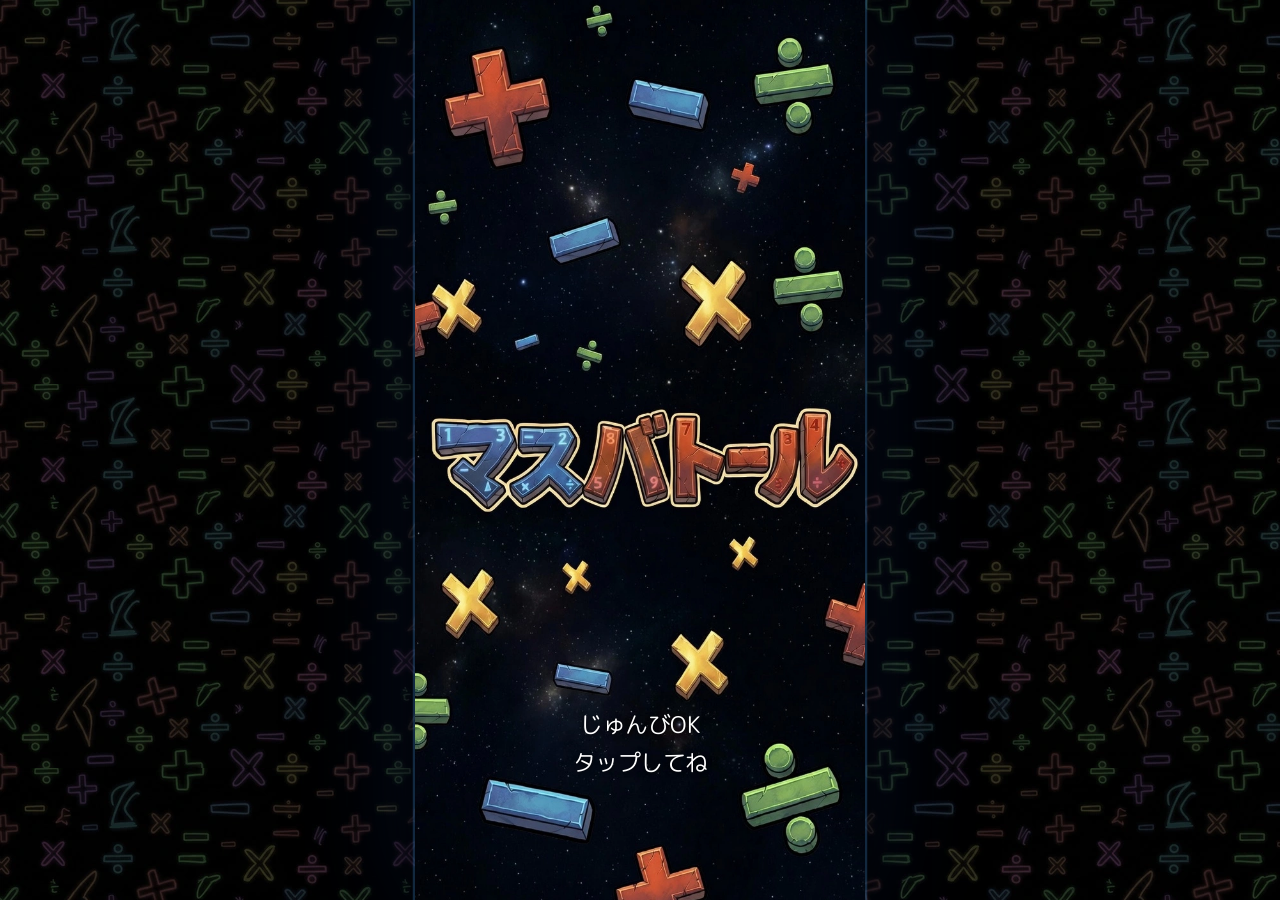
==== MathBattler/index.html @ 32d4cac6 "Portal structure reorganization" ====
<!DOCTYPE html>
<html lang="ja">

<head>
    <meta charset="UTF-8">
    <meta name="viewport"
        content="width=device-width, initial-scale=1.0, maximum-scale=1.0, user-scalable=no, viewport-fit=cover">
    <title>マスバトール</title>
    <link rel="stylesheet" href="css/base.css">
    <link rel="stylesheet" href="css/components/buttons.css">
    <link rel="stylesheet" href="css/components/hp-timer.css">
    <link rel="stylesheet" href="css/components/message.css">
    <link rel="stylesheet" href="css/components/monster-effects.css">
    <link rel="stylesheet" href="css/components/animations.css">
    <link rel="stylesheet" href="css/overlays/_base.css">
    <link rel="stylesheet" href="css/overlays/interval.css">
    <link rel="stylesheet" href="css/overlays/boss-cutin.css">
    <link rel="stylesheet" href="css/overlays/confirm-dialogs.css">
    <link rel="stylesheet" href="css/overlays/info-overlay.css">
    <link rel="stylesheet" href="css/overlays/shop-overlays.css">
    <link rel="stylesheet" href="css/overlays/bag-detail.css">
    <link rel="stylesheet" href="css/overlays/battle-bag.css">
    <link rel="stylesheet" href="css/overlays/equip-drop.css">
    <link rel="stylesheet" href="css/overlays/image-modal.css">
    <link rel="stylesheet" href="css/overlays/drop-animations.css">
    <link rel="stylesheet" href="css/overlays/item-limit.css">
    <link rel="stylesheet" href="css/overlays/navigation-btn.css">
    <link rel="stylesheet" href="css/overlays/request.css">
    <link rel="stylesheet" href="css/overlays/whiteout.css">
    <link rel="stylesheet" href="css/screens/loading.css">
    <link rel="stylesheet" href="css/screens/top.css">
    <link rel="stylesheet" href="css/screens/dungeon.css">
    <link rel="stylesheet" href="css/screens/battle.css">
    <link rel="stylesheet" href="css/screens/result.css">
    <link rel="stylesheet" href="css/screens/shop.css">
    <link rel="stylesheet" href="css/screens/bag.css">
    <link rel="stylesheet" href="css/screens/equip.css">
    <link rel="stylesheet" href="css/screens/setting.css">
    <link rel="stylesheet" href="css/screens/note.css">
    <link rel="preconnect" href="https://fonts.googleapis.com">
    <link rel="preconnect" href="https://fonts.gstatic.com" crossorigin>
    <link href="https://fonts.googleapis.com/css2?family=DotGothic16&family=M+PLUS+Rounded+1c:wght@400;700&display=swap"
        rel="stylesheet">
</head>

<body>
    <div id="app">
        <script>/* #app直後で即実行。常に縦画面モードを付与 */(function () { document.getElementById('app').classList.add('portrait-mode'); })();</script>
        <!-- ローディング画面 -->
        <div id="loading-screen" class="screen active">
            <div class="loading-bg"></div>
            <div class="loading-content">
                <p id="loading-msg" class="loading-msg">じゅんびちゅう</p>
                <div id="loading-progress-wrap" class="loading-progress-wrap">
                    <div id="loading-bar" class="loading-bar"></div>
                </div>
            </div>
        </div>

        <!-- タイトル画面 -->
        <div id="top-screen" class="screen">
            <div class="top-content top-title-only">
                <div class="top-title-area">
                    <img src="assets/image/UI/title.webp" alt="マスバトール" class="title-img">
                </div>
            </div>
            <footer class="setup-footer">
                <p>Copyright (c) 2026 マスバトール</p>
            </footer>
        </div>

        <!-- メインメニュー画面 -->
        <div id="main-screen" class="screen">
            <div class="top-bg-container">
                <img src="assets/image/UI/BG_main.webp" alt="背景" class="top-bg-img">
            </div>
            <div class="top-content">
                <div class="top-menu">
                    <button id="battle-prep-btn" class="primary-btn top-battle-btn">
                        <img src="assets/image/UI/BTN_main_battle.webp" class="btn-bg-img" alt="バトル">
                    </button>
                    <div class="top-menu-row top-sub-row">
                        <button id="top-bag-btn" class="green-btn">
                            <img src="assets/image/UI/BTN_main_backpack.webp" class="btn-bg-img" alt="リュック">
                        </button>
                        <button id="top-shop-btn" class="green-btn">
                            <img src="assets/image/UI/BTN_main_shop.webp" class="btn-bg-img" alt="ショップ">
                        </button>
                    </div>
                    <div class="top-menu-row">
                        <button id="top-note-btn" class="orange-btn">
                            <img src="assets/image/UI/BTN_main_note.webp" class="btn-bg-img" alt="ノート">
                        </button>
                    </div>
                    <div class="top-menu-row">
                        <button id="top-setting-btn" class="green-btn">
                            <img src="assets/image/UI/BTN_main_setting.webp" class="btn-bg-img" alt="せってい">
                        </button>
                    </div>

                </div>
            </div>
        </div>

        <!-- ダンジョン選択画面 -->
        <div id="dungeon-select-screen" class="screen">
            <div class="top-bg-container">
                <img class="top-bg-img dungeon-bg" data-difficulty="1" src="assets/image/UI/BG_dungeon01.webp" alt="背景" style="display:none">
                <img class="top-bg-img dungeon-bg" data-difficulty="2" src="assets/image/UI/BG_dungeon02.webp" alt="背景" style="display:none">
                <img class="top-bg-img dungeon-bg" data-difficulty="3" src="assets/image/UI/BG_dungeon03.webp" alt="背景">
            </div>
            <button id="back-to-top-btn" class="quit-battle-btn" aria-label="トップにもどる">
                <img src="assets/image/UI/ButtonBack.webp" alt="もどる">
            </button>
            <img src="assets/image/UI/main_battle.webp" class="screen-title-img" alt="バトル">
            <div class="difficulty-tabs">
                <button class="difficulty-tab" data-difficulty="1">★</button>
                <button class="difficulty-tab" data-difficulty="2">★★</button>
                <button class="difficulty-tab active" data-difficulty="3">★★★</button>
            </div>
            <div id="dungeon-grid" class="dungeon-grid">
                <!-- Populated by JS -->
            </div>
        </div>

        <!-- ノート選択画面 -->
        <div id="note-hub-screen" class="screen">
            <div class="top-bg-container">
                <img src="assets/image/UI/BG_note.webp" alt="背景" class="top-bg-img">
            </div>
            <button id="close-note-hub-btn" class="quit-battle-btn" aria-label="トップにもどる">
                <img src="assets/image/UI/ButtonBack.webp" alt="もどる">
            </button>
            <img src="assets/image/UI/main_note.webp" class="screen-title-img" alt="ノート">
            <div class="note-hub-list">
                <button id="note-hub-monster-btn" class="primary-btn">
                    <img src="assets/image/UI/BTN_main_monsternote.webp" class="btn-bg-img" alt="モンスターノート">
                </button>
                <button id="note-hub-item-btn" class="primary-btn">
                    <img src="assets/image/UI/BTN_main_itemnote.webp" class="btn-bg-img" alt="アイテムノート">
                </button>
            </div>
        </div>

        <!-- リュックハブ画面 -->
        <div id="bag-hub-screen" class="screen">
            <div class="top-bg-container">
                <img src="assets/image/UI/BG_backpack.webp" alt="背景" class="top-bg-img">
            </div>
            <button id="close-bag-hub-btn" class="quit-battle-btn" aria-label="トップにもどる">
                <img src="assets/image/UI/ButtonBack.webp" alt="もどる">
            </button>
            <img src="assets/image/UI/main_backpack.webp" class="screen-title-img" alt="リュック">
            <div class="note-hub-list">
                <button id="bag-hub-equip-btn" class="primary-btn">
                    <img src="assets/image/UI/BTN_main_equipment.webp" class="btn-bg-img" alt="そうび">
                </button>
                <button id="bag-hub-item-btn" class="primary-btn">
                    <img src="assets/image/UI/BTN_main_item.webp" class="btn-bg-img" alt="どうぐ">
                </button>
            </div>
        </div>

        <!-- そうび画面 -->
        <div id="equip-screen" class="screen">
            <div class="top-bg-container">
                <img src="assets/image/UI/BG_equipment.webp" alt="背景" class="top-bg-img">
            </div>
            <button id="close-equip-btn" class="quit-battle-btn" aria-label="トップにもどる">
                <img src="assets/image/UI/ButtonBack.webp" alt="もどる">
            </button>
            <img src="assets/image/UI/main_equipment.webp" class="screen-title-img" alt="そうび">
            <div class="equip-status-area">
                <div class="equip-status-row">
                    <span class="equip-status-label">こうげきりょく</span>
                    <span id="equip-status-atk" class="equip-status-value">1</span>
                </div>
                <div class="equip-status-row">
                    <span class="equip-status-label">ぼうぎょりょく</span>
                    <span id="equip-status-def" class="equip-status-value">0</span>
                </div>
                <div class="equip-status-row">
                    <span class="equip-status-label">レベル</span>
                    <span id="equip-status-level" class="equip-status-value">1</span>
                </div>
                <div class="equip-status-row">
                    <span class="equip-status-label">けいけんち</span>
                    <span id="equip-status-exp" class="equip-status-value">0 / 100</span>
                </div>
            </div>
            <div class="equip-tabs">
                <button class="equip-tab active" data-type="sword">けん</button>
                <button class="equip-tab" data-type="shield">たて</button>
            </div>
            <div id="equip-sort-bar" class="equip-sort-bar">
                <!-- Populated by JS based on active tab -->
            </div>
            <div id="equip-list" class="equip-list">
                <!-- Populated by JS -->
            </div>
        </div>

        <!-- せってい画面 -->
        <div id="setting-screen" class="screen">
            <div class="top-bg-container">
                <img src="assets/image/UI/BG_setting.webp" alt="背景" class="top-bg-img">
            </div>
            <button id="close-setting-btn" class="quit-battle-btn" aria-label="トップにもどる">
                <img src="assets/image/UI/ButtonBack.webp" alt="もどる">
            </button>
            <img src="assets/image/UI/main_setting.webp" class="screen-title-img" alt="せってい">
            <div class="setting-list">
                <div class="setting-item">
                    <div class="setting-item-header">なまえ</div>
                    <div class="setting-name-area">
                        <input type="text" id="player-name" placeholder="ゆうしゃ" maxlength="10" class="dungeon-name-input setting-name-input">
                    </div>
                </div>
                <div class="setting-item">
                    <div class="setting-item-header">おとのせってい</div>
                    <div class="setting-music-rows">
                        <div class="setting-row">
                            <span class="setting-row-label">おんがく</span>
                            <div class="setting-toggle-group">
                                <button id="setting-bgm-on" class="setting-toggle-btn" data-value="on">ON</button>
                                <button id="setting-bgm-off" class="setting-toggle-btn" data-value="off">OFF</button>
                            </div>
                        </div>
                        <div class="setting-row setting-row-indent">
                            <span class="setting-row-label">おんりょう</span>
                            <input type="range" id="setting-bgm-volume" min="0" max="100" value="100" class="setting-volume-slider">
                            <span id="setting-bgm-volume-value" class="setting-volume-value">100</span>
                        </div>
                        <div class="setting-row">
                            <span class="setting-row-label">こうかおん</span>
                            <div class="setting-toggle-group">
                                <button id="setting-se-on" class="setting-toggle-btn" data-value="on">ON</button>
                                <button id="setting-se-off" class="setting-toggle-btn" data-value="off">OFF</button>
                            </div>
                        </div>
                        <div class="setting-row setting-row-indent">
                            <span class="setting-row-label">おんりょう</span>
                            <input type="range" id="setting-se-volume" min="0" max="100" value="100" class="setting-volume-slider">
                            <span id="setting-se-volume-value" class="setting-volume-value">100</span>
                        </div>
                    </div>
                </div>
            </div>
        </div>

        <!-- どうぐ画面 -->
        <div id="bag-screen" class="screen">
            <div class="top-bg-container">
                <img src="assets/image/UI/BG_item.webp" alt="背景" class="top-bg-img">
            </div>
            <button id="close-bag-btn" class="quit-battle-btn" aria-label="トップにもどる">
                <img src="assets/image/UI/ButtonBack.webp" alt="もどる">
            </button>
            <img src="assets/image/UI/main_item.webp" class="screen-title-img" alt="どうぐ">
            <div id="bag-grid" class="bag-grid">
                <!-- Populated by JS -->
            </div>
        </div>

        <!-- アイテムノート画面 -->
        <div id="item-note-screen" class="screen">
            <div class="top-bg-container">
                <img src="assets/image/UI/BG_note.webp" alt="背景" class="top-bg-img">
            </div>
            <button id="close-item-note-btn" class="quit-battle-btn" aria-label="トップにもどる">
                <img src="assets/image/UI/ButtonBack.webp" alt="もどる">
            </button>
            <img src="assets/image/UI/main_itemnote.webp" class="screen-title-img" alt="アイテムノート">
            <!-- 進捗表示エリア -->
            <div id="item-note-progress-area" class="note-progress-area">
                <div class="note-progress-summary">
                    <span id="item-note-progress-text" class="note-progress-text">0/0個</span>
                    <span id="item-note-progress-pct" class="note-progress-pct">（0%）</span>
                </div>
                <div class="note-progress-bar-wrap">
                    <div id="item-note-progress-bar" class="note-progress-bar" style="width:0%"></div>
                </div>
            </div>
            <div id="item-note-grid" class="note-grid" style="flex: 1; overflow-y: auto;">
                <!-- Populated by JS -->
            </div>
        </div>

        <!-- ショップ画面 -->
        <div id="shop-screen" class="screen">
            <div class="top-bg-container">
                <img src="assets/image/UI/BG_shop.webp" id="shop-bg-img" alt="背景" class="top-bg-img">
            </div>
            <div class="shop-header">
                <button id="shop-back-btn" class="quit-battle-btn" aria-label="もどる">
                    <img src="assets/image/UI/ButtonBack.webp" alt="もどる">
                </button>
            </div>
            <img src="assets/image/UI/main_shop.webp" class="screen-title-img" alt="ショップ">
            <div id="shop-clerk-quote" class="special-quote shop-clerk-quote">いらっしゃい！</div>
            <div id="shop-items-area" class="shop-items-area" style="display:none;">
                <div id="shop-items" class="shop-items">
                    <!-- Populated by JS -->
                </div>
                <div id="shop-sword-items" class="shop-items" style="display:none;">
                    <!-- Populated by JS -->
                </div>
                <div id="shop-shield-items" class="shop-items" style="display:none;">
                    <!-- Populated by JS -->
                </div>
                <div id="shop-sell-items" class="shop-items" style="display:none;">
                    <!-- Populated by JS -->
                </div>
            </div>
            <div class="shop-bottom">
                <div class="shop-tabs">
                    <button id="shop-tab-item" class="shop-tab">どうぐ</button>
                    <button id="shop-tab-sword" class="shop-tab">けん</button>
                    <button id="shop-tab-shield" class="shop-tab">たて</button>
                    <button id="shop-tab-sell" class="shop-tab">うる</button>
                </div>
                <div class="shop-malle-area">
                    <img src="assets/image/other/malle.webp" class="malle-icon" alt="マール">
                    <span id="shop-malle-text" class="shop-malle-text">0マール</span>
                </div>
            </div>
        </div>

        <!-- バトル画面 -->
        <div id="battle-screen" class="screen">
            <div class="battle-view">
                <img id="battle-bg-img" class="battle-bg-img" src="" alt="" aria-hidden="true">
                <img id="item-use-img" class="item-use-img" src="" alt="" style="display:none;" aria-hidden="true">

                <button id="quit-battle-btn" class="quit-battle-btn" aria-label="トップにもどる">
                    <img src="assets/image/UI/ButtonBack.webp" alt="もどる">
                </button>

                <!-- Stage Progress (画面最上部) -->
                <div id="stage-progress" class="stage-progress">
                    <!-- Populated by JS -->
                </div>

                <div class="monster-container">
                    <div class="monster-img-wrapper">
                        <img id="monster-img" src="" alt="Monster">
                        <div id="monster-status-mask" class="monster-status-mask"></div>
                    </div>
                    <img id="attack-effect-img" class="attack-effect-img" src="" alt="" aria-hidden="true">

                    <!-- Monster Stat (下部オーバーレイ) -->
                    <div class="monster-stat">
                        <span id="monster-name">モンスター</span>
                        <div id="monster-hp-container" class="hp-bar-container small">
                            <div id="monster-hp-bar" class="hp-bar-fill" style="width: 100%;"></div>
                        </div>
                    </div>
                </div>
            </div>

            <div class="panel">
                <!-- メッセージログウィンドウ -->
                <div class="panel-section panel-section--message">
                    <div id="message-log" class="message-log"></div>
                </div>

                <div class="panel-section panel-section--status">
                    <div class="status-equip">
                        <div id="sword-aura-wrapper" class="sword-aura-wrapper">
                            <img id="aura-img" class="aura-img" src="" alt="" style="display:none;">
                            <img id="sword-label" class="sword-label"
                                src="assets/image/equipment/sword/sword01.webp" alt="はがねのけん" style="visibility:hidden;">
                        </div>
                        <img id="shield-label" class="sword-label" src="assets/image/equipment/shield/shield01.webp"
                            alt="はがねのたて" style="display:none;">
                        <div id="item-slot-container" class="item-slot-container">
                            <img id="backpack-slot-img" class="item-slot-img backpack-slot-img"
                                src="assets/image/other/kaban.webp" alt="リュック">
                        </div>
                    </div>
                    <div class="status-hp-area">
                        <span id="player-hp-text">HP 10/10</span>
                        <div class="status-bar-box">
                            <div class="hp-bar-container">
                                <div id="player-hp-bar" class="hp-bar-fill" style="width: 100%;"></div>
                            </div>
                            <div class="special-gauge-row">
                                <div id="special-gauge-1" class="special-gauge"></div>
                                <div id="special-gauge-2" class="special-gauge"></div>
                                <div id="special-gauge-3" class="special-gauge"></div>
                                <div id="special-gauge-4" class="special-gauge"></div>
                            </div>
                        </div>
                        <span id="player-level-text">Lv1</span>
                        <div class="exp-bar-container">
                            <div id="player-exp-bar" class="exp-bar-fill" style="width: 0%;"></div>
                        </div>
                    </div>
                </div>

                <div class="panel-section panel-section--problem">
                    <div class="problem-area">
                        <div id="problem-text" class="problem-text"><span class="problem-part">5 ＋ 3 ＝ </span><span
                                class="answer-part empty"></span></div>
                        <div id="problem-hint" class="problem-hint" style="display:none"></div>
                        <div class="input-wrapper">
                            <input type="tel" id="answer-input" class="answer-input" readonly>
                        </div>
                    </div>
                    <div class="timer-container">
                        <div id="timer-bar" class="timer-bar" style="width: 100%;"></div>
                    </div>
                </div>

                <div class="panel-section panel-section--numpad">
                    <div class="numpad-image-wrapper">
                        <img src="assets/image/UI/Battle/numeric keypad.webp" alt="テンキー" class="numpad-bg-img">
                        <div id="numpad-special-overlay" class="numpad-special-overlay" style="display:none;"></div>
                        <div class="numpad">
                            <button class="num-btn" data-key="7"></button>
                            <button class="num-btn" data-key="8"></button>
                            <button class="num-btn" data-key="9"></button>
                            <button class="num-btn" data-key="4"></button>
                            <button class="num-btn" data-key="5"></button>
                            <button class="num-btn" data-key="6"></button>
                            <button class="num-btn" data-key="1"></button>
                            <button class="num-btn" data-key="2"></button>
                            <button class="num-btn" data-key="3"></button>
                            <button class="num-btn" data-key="DEL"></button>
                            <button class="num-btn" data-key="0"></button>
                            <button class="num-btn" data-key="ENTER"></button>
                        </div>
                    </div>
                </div>
            </div>
        </div>

        <!-- Shop Item Detail Overlay -->
        <div id="shop-item-overlay" class="overlay">
            <div class="overlay-content shop-item-content">
                <img id="shop-item-detail-img" src="" alt="" class="shop-item-detail-img">
                <h2 id="shop-item-detail-name" class="shop-item-detail-name"></h2>
                <p id="shop-item-detail-desc" class="shop-item-detail-desc"></p>
                <p id="shop-item-detail-price" class="shop-item-detail-price"></p>
                <div class="shop-buy-buttons">
                    <button id="shop-buy-yes-btn" class="primary-btn">かう</button>
                    <button id="shop-buy-no-btn" class="secondary-btn">かわない</button>
                </div>
            </div>
        </div>

        <!-- Shop Message Overlay (マール不足 / アイテム所持中) -->
        <div id="shop-msg-overlay" class="overlay shop-msg-overlay">
            <div class="overlay-content">
                <p id="shop-msg-text" class="shop-msg-text"></p>
            </div>
        </div>

        <!-- Bag Item Detail Overlay (リュック画面でタップしたとき) -->
        <div id="bag-detail-overlay" class="overlay bag-detail-overlay">
            <div class="overlay-content bag-detail-content">
                <img id="bag-detail-img" class="bag-detail-img" src="" alt="">
                <h2 id="bag-detail-name" class="bag-detail-name"></h2>
                <p id="bag-detail-desc" class="bag-detail-desc"></p>
                <p id="bag-detail-limit" class="bag-detail-limit"></p>
                <p id="bag-detail-count" class="bag-detail-count"></p>
                <button id="bag-detail-close-btn" class="primary-btn bag-detail-close-btn">とじる</button>
            </div>
        </div>

        <!-- Shop Sell Item Detail Overlay -->
        <div id="shop-sell-overlay" class="overlay">
            <div class="overlay-content shop-item-content">
                <img id="shop-sell-detail-img" src="" alt="" class="shop-item-detail-img">
                <h2 id="shop-sell-detail-name" class="shop-item-detail-name"></h2>
                <p id="shop-sell-detail-desc" class="shop-item-detail-desc"></p>
                <p id="shop-sell-detail-price" class="shop-item-detail-price"></p>
                <div class="shop-buy-buttons">
                    <button id="shop-sell-yes-btn" class="primary-btn">うる</button>
                    <button id="shop-sell-no-btn" class="secondary-btn">うらない</button>
                </div>
            </div>
        </div>

        <!-- Battle Bag Overlay (戦闘中リュック使用ウィンドウ) -->
        <div id="battle-bag-overlay" class="overlay battle-bag-overlay">
            <div class="battle-bag-content">
                <div class="battle-bag-header">
                    <button id="battle-bag-close-btn" class="quit-battle-btn" aria-label="もどる">
                        <img src="assets/image/UI/ButtonBack.webp" alt="もどる">
                    </button>
                    <h2 class="battle-bag-title">リュック</h2>
                </div>
                <div id="battle-bag-grid" class="battle-bag-grid">
                    <!-- Populated by JS -->
                </div>
                <div id="battle-item-confirm" class="battle-item-confirm" style="display:none;">
                    <button id="battle-item-use-btn" class="primary-btn">つかう</button>
                    <button id="battle-item-cancel-btn" class="secondary-btn">やめる</button>
                </div>
            </div>
        </div>

        <!-- Equipment Drop Fly-in Animation (装備ドロップ ズームイン演出) -->
        <div id="equip-drop-fly-overlay">
            <img id="equip-drop-fly-img" src="" alt="">
        </div>

        <!-- Equipment Drop Popup (武具ドロップ選択) -->
        <div id="equip-drop-overlay" class="overlay equip-drop-overlay">
            <div class="overlay-content equip-drop-content">
                <p class="equip-drop-label">ぶきを てにいれた！</p>
                <img id="equip-drop-img" class="equip-drop-img" src="" alt="">
                <p id="equip-drop-name" class="equip-drop-name"></p>
                <p id="equip-drop-desc" class="equip-drop-desc"></p>
                <div class="equip-drop-buttons">
                    <button id="equip-drop-equip-btn" class="primary-btn">そうびする</button>
                    <button id="equip-drop-carry-btn" class="orange-btn">もちかえる</button>
                    <button id="equip-drop-discard-btn" class="secondary-btn">すてる</button>
                </div>
            </div>
        </div>

        <!-- Item Use Limit Message (つかえないよ！) -->
        <div id="item-limit-overlay" class="overlay item-limit-overlay">
            <div class="item-limit-content">
                <p class="item-limit-text">つかえないよ！</p>
            </div>
        </div>

        <!-- Dungeon Start Confirm Overlay -->
        <div id="dungeon-start-confirm-overlay" class="overlay">
            <div class="overlay-content quit-confirm-content">
                <p id="dungeon-start-confirm-msg" class="quit-confirm-msg">バトルを<br>かいしする？</p>
                <div class="quit-confirm-buttons">
                    <button id="dungeon-start-yes-btn" class="primary-btn">しゅっぱつ</button>
                    <button id="dungeon-start-no-btn" class="orange-btn">やめる</button>
                </div>
            </div>
        </div>

        <!-- Quit Battle Confirm Overlay -->
        <div id="quit-confirm-overlay" class="overlay">
            <div class="overlay-content quit-confirm-content">
                <p class="quit-confirm-msg">バトルを<br>やめる？</p>
                <div class="quit-confirm-buttons">
                    <button id="quit-yes-btn" class="primary-btn">はい</button>
                    <button id="quit-no-btn" class="orange-btn">いいえ</button>
                </div>
            </div>
        </div>

        <!-- Boss Cut-in Overlay -->
        <div id="boss-cutin-overlay" class="overlay boss-cutin-overlay">
            <div class="boss-cutin-content">
                <div class="boss-cutin-label">BOSS！</div>
                <img id="boss-cutin-img" class="boss-cutin-img" src="" alt="">
                <div id="boss-cutin-name" class="boss-cutin-name"></div>
                <!-- ボスの名乗りセリフ（Special_モンスターと同じスタイル） -->
                <div id="boss-cutin-quote" class="special-quote" style="display:none;"></div>
                <!-- ズームアップ後に表示されるボタン -->
                <div id="boss-cutin-btns" class="boss-cutin-btns interval-btns">
                    <button id="boss-battle-start-btn" class="orange-btn">たたかう</button>
                    <button id="boss-info-btn" class="primary-btn">じょうほう</button>
                </div>
            </div>
        </div>

        <!-- Heal/Special 選択ポップアップ -->
        <div id="encounter-choice-overlay" class="overlay">
            <div class="overlay-content quit-confirm-content">
                <p id="encounter-choice-msg" class="quit-confirm-msg"></p>
                <div class="quit-confirm-buttons">
                    <button id="encounter-yes-btn" class="orange-btn">はい</button>
                    <button id="encounter-no-btn" class="primary-btn">いいえ</button>
                </div>
            </div>
        </div>

        <!-- モンスター出現画面 -->
        <div id="interval-overlay" class="overlay">
            <div class="overlay-content">
                <div id="special-quote" class="special-quote"></div>
                <img id="interval-monster-img" class="interval-img" src="" alt="Monster">
                <h2 id="interval-msg">モンスターが あらわれた！</h2>
                <div class="interval-btns">
                    <button id="battle-start-btn" class="orange-btn">たたかう</button>
                    <button id="info-btn" class="primary-btn">じょうほう</button>
                </div>
            </div>
        </div>

        <!-- Info Overlay -->
        <div id="info-overlay" class="overlay info-overlay">
            <div class="overlay-content info-content">
                <div class="info-sections">
                    <div class="info-section">
                        <h3 class="info-section-title enemy-title">モンスターじょうほう</h3>
                        <div class="info-rows" id="info-enemy-rows"></div>
                    </div>
                    <div class="info-divider"></div>
                    <div class="info-section">
                        <h3 class="info-section-title player-title">じぶんのじょうほう</h3>
                        <div class="info-rows" id="info-player-rows"></div>
                    </div>
                </div>
                <button id="info-close-btn" class="primary-btn info-close-btn">とじる</button>
            </div>
        </div>

        <!-- リザルト画面 -->
        <div id="result-screen" class="screen">
            <h1 class="title">🎉 クリアおめでとう！ 🎉</h1>
            <div class="result-total-container">
                <span class="total-label">ごうけいタイム</span>
                <span id="total-time-display" class="total-time-display">0.0秒</span>
            </div>
            <div class="result-settings-container">
                <span id="result-settings-text">1かいダンジョン</span>
            </div>
            <div class="result-stats">
                <h3>げきはタイム</h3>
                <ul id="time-list">
                    <!-- Javascript will populate this -->
                </ul>
            </div>
            <button id="share-btn">がめんをほぞん</button>
            <button id="restart-btn">もどる</button>
        </div>

        <!-- モンスターノート画面 -->
        <div id="note-screen" class="screen">
            <div class="top-bg-container">
                <img src="assets/image/UI/BG_note.webp" alt="背景" class="top-bg-img">
            </div>
            <button id="close-note-btn" class="quit-battle-btn" aria-label="トップにもどる">
                <img src="assets/image/UI/ButtonBack.webp" alt="もどる">
            </button>
            <img src="assets/image/UI/main_monsternote.webp" class="screen-title-img" alt="モンスターノート">
            <!-- 進捗表示エリア -->
            <div id="note-progress-area" class="note-progress-area">
                <div class="note-progress-summary">
                    <span id="note-progress-text" class="note-progress-text">0/0体</span>
                    <span id="note-progress-pct" class="note-progress-pct">（0%）</span>
                </div>
                <div class="note-progress-bar-wrap">
                    <div id="note-progress-bar" class="note-progress-bar" style="width:0%"></div>
                </div>
            </div>
            <!-- ジャンル選択 -->
            <div id="note-genre-select" class="note-genre-select">
                <!-- Populated by JS -->
            </div>
            <!-- カードリスト -->
            <div id="note-card-view" class="note-card-view" style="display:none;">
                <div class="note-card-view-header">
                    <button id="note-back-btn" class="note-back-btn">
                        <img src="assets/image/UI/ButtonBack.webp" alt="もどる">
                    </button>
                    <span id="note-current-category" class="note-current-category"></span>
                </div>
                <div id="note-grid" class="note-grid">
                    <!-- Populated by JS -->
                </div>
            </div>
        </div>


        <!-- Image Zoom Modal -->
        <div id="image-modal" class="image-modal">
            <span class="close-modal">&times;</span>
            <div class="modal-frame-wrapper">
                <img class="modal-content" id="image-modal-img">
            </div>
            <div id="caption"></div>
        </div>


        <!-- Audio Elements -->
        <div id="audio-container">
            <!-- BGM -->
            <audio id="bgm-title" loop></audio>
            <audio id="bgm-menu" loop></audio>
            <audio id="bgm-dungeon" loop></audio>
            <audio id="bgm-battle-01" loop></audio>
            <audio id="bgm-battle-02" loop></audio>
            <audio id="bgm-battle-03" loop></audio>
            <audio id="bgm-battle-04" loop></audio>
            <audio id="bgm-battle-05" loop></audio>
            <audio id="bgm-battle-06" loop></audio>
            <audio id="bgm-battle-07" loop></audio>
            <audio id="bgm-battle-08" loop></audio>
            <audio id="bgm-battle-09" loop></audio>
            <audio id="bgm-battle-10" loop></audio>
            <audio id="bgm-boss" loop></audio>
            <audio id="bgm-boss-angry" loop></audio>
            <audio id="bgm-srare" loop></audio>
            <audio id="bgm-rare" loop></audio>
            <audio id="bgm-heal" loop></audio>
            <audio id="bgm-special" loop></audio>
            <audio id="bgm-shop" loop></audio>
            <audio id="bgm-clear"></audio>
            <audio id="bgm-gameover" loop></audio>
            <!-- SE: battle -->
            <audio id="se-punch" preload="auto"></audio>
            <audio id="se-punch-crit" preload="auto"></audio>
            <audio id="se-sword" preload="auto"></audio>
            <audio id="se-sword-crit" preload="auto"></audio>
            <audio id="se-hitting" preload="auto"></audio>
            <audio id="se-hitting-crit" preload="auto"></audio>
            <audio id="se-slash" preload="auto"></audio>
            <audio id="se-slash-crit" preload="auto"></audio>
            <audio id="se-special" preload="auto"></audio>
            <audio id="se-player-hit" preload="auto"></audio>
            <audio id="se-shield-block" preload="auto"></audio>
            <audio id="se-player-dodge" preload="auto"></audio>
            <audio id="se-monster-miss" preload="auto"></audio>
            <audio id="se-gauge-up" preload="auto"></audio>
            <audio id="se-gauge-max" preload="auto"></audio>
            <audio id="se-standby" preload="auto"></audio>
            <!-- SE: status -->
            <audio id="se-poison" preload="auto"></audio>
            <audio id="se-poison-tick" preload="auto"></audio>
            <audio id="se-paralyze" preload="auto"></audio>
            <audio id="se-paralyzed" preload="auto"></audio>
            <audio id="se-stone" preload="auto"></audio>
            <audio id="se-stone-proc" preload="auto"></audio>
            <!-- SE: item -->
            <audio id="se-heal" preload="auto"></audio>
            <audio id="se-atk-up" preload="auto"></audio>
            <audio id="se-def-up" preload="auto"></audio>
            <audio id="se-throw" preload="auto"></audio>
            <audio id="se-equip-get" preload="auto"></audio>
            <audio id="se-equip-set" preload="auto"></audio>
            <audio id="se-equip-remove" preload="auto"></audio>
            <audio id="se-malle" preload="auto"></audio>
            <!-- SE: event -->
            <audio id="se-defeat" preload="auto"></audio>
            <audio id="se-boss-destroyed" preload="auto"></audio>
            <audio id="se-boss-enter" preload="auto"></audio>
            <audio id="se-transform" preload="auto"></audio>
            <audio id="se-boss-resurrection" preload="auto"></audio>
            <audio id="se-monster-recover" preload="auto"></audio>
            <audio id="se-level-up" preload="auto"></audio>
            <audio id="se-clear" preload="auto"></audio>
            <audio id="se-gameover" preload="auto"></audio>
            <audio id="se-note" preload="auto"></audio>
            <!-- SE: ui -->
            <audio id="se-numpad" preload="auto"></audio>
            <audio id="se-slide-open" preload="auto"></audio>
            <audio id="se-slide-close" preload="auto"></audio>
            <audio id="se-title-tap" preload="auto"></audio>
            <audio id="se-buy" preload="auto"></audio>
            <audio id="se-sell" preload="auto"></audio>
            <audio id="se-timer-warn" preload="auto"></audio>
            <audio id="se-timer-out" preload="auto"></audio>
            <audio id="se-dungeon-pin-01" preload="auto"></audio>
            <audio id="se-dungeon-pin-02" preload="auto"></audio>
            <audio id="se-dungeon-pin-03" preload="auto"></audio>
            <audio id="se-dungeon-tab" preload="auto"></audio>
            <audio id="se-battle-start" preload="auto"></audio>
            <audio id="se-btn" preload="auto"></audio>
            <audio id="se-note-details" preload="auto"></audio>
            <audio id="se-back" preload="auto"></audio>
            <audio id="se-equip-sort" preload="auto"></audio>
            <audio id="se-shop-tub" preload="auto"></audio>
            <audio id="se-equip-tub" preload="auto"></audio>
            <audio id="se-note-grid" preload="auto"></audio>
            <div id="whiteout-overlay"></div>
        <div id="fadeout-overlay"></div>
        </div>
        <script src="assets/monster_list.js"></script>
        <script src="assets/equipment_list.js"></script>
        <script src="assets/item_list.js"></script>
        <script src="js/core/constants.js"></script>
        <script src="js/core/sound.js"></script>
        <script src="js/core/math_problem.js"></script>
        <script src="js/core/monster.js"></script>
        <script src="js/core/storage.js"></script>
        <script src="js/core/battle.js"></script>
        <script src="js/core/level-system.js"></script>
        <script src="js/ui/message-system.js"></script>
        <script src="js/ui/animation-renderer.js"></script>
        <script src="js/ui/ui.js"></script>
        <script src="js/ui/shop.js"></script>
        <script src="js/managers/settings-manager.js"></script>
        <script src="js/managers/screen-manager.js"></script>
        <script src="js/managers/note-manager.js"></script>
        <script src="js/managers/backpack-hub-manager.js"></script>
        <script src="js/managers/equipment-manager.js"></script>
        <script src="js/managers/monster-spawner.js"></script>
        <script src="js/managers/results-manager.js"></script>
        <script src="js/managers/battle-item-handler.js"></script>
        <script src="js/ui/input-handler.js"></script>
        <script src="js/ui/event-binder.js"></script>
        <script src="js/ui/particle-effect.js"></script>
        <script src="js/game.js"></script>
        <script src="js/main.js"></script>
</body>

</html>
---- MathBattler/css/base.css ----
:root {
    --bg-color: #080b16;
    --panel-color: #12172a;
    --text-color: #ffffff;
    --primary-color: #4facfe;
    --accent-color: #ffd700;
    --danger-color: #ff4b4b;
    --success-color: #00e676;
    --border-color: #2a3660;
    --accent-border: #374880;
    --font-pixel: 'M PLUS Rounded 1c', sans-serif;
    --font-main: 'M PLUS Rounded 1c', sans-serif;
}

* {
    box-sizing: border-box;
    margin: 0;
    padding: 0;
    user-select: none;
    -webkit-tap-highlight-color: transparent;
}

body {
    background-color: var(--bg-color);
    background-image: url('../assets/image/UI/BG.webp');
    background-repeat: repeat;
    color: var(--text-color);
    font-family: var(--font-main);
    display: flex;
    justify-content: center;
    align-items: center;
    position: fixed;
    width: 100%;
    height: 100%;
    overflow: hidden;
    overscroll-behavior: none;
}

/* 仮想キャンバスのベース */
#app {
    background-color: var(--bg-color);
    position: absolute;
    /* script.js が中央配置・スケーリングを行います */
    display: flex;
    flex-direction: column;
    overflow: hidden;
    box-shadow: 0 0 80px rgba(0, 0, 0, 0.95), 0 0 200px rgba(20, 50, 120, 0.35), inset 0 1px 0 rgba(100, 160, 255, 0.1), inset 0 -1px 0 rgba(0, 0, 0, 0.5);
    outline: 4px solid rgba(79, 172, 254, 0.22);
    opacity: 0;
    transition: opacity 0.15s ease-in;
}

/* 各種画面 */
.screen {
    display: none;
    flex-direction: column;
    height: 100%;
    width: 100%;
}

.screen.active {
    display: flex;
}
---- MathBattler/css/components/buttons.css ----
/* ============================================================
   ボタン・入力フォーム共通コンポーネント
   ============================================================ */
.title-img {
    display: block;
    margin: 0 auto;
}

.title {
    font-family: var(--font-pixel);
    text-align: center;
    color: var(--accent-color);
    text-shadow: 0 0 10px rgba(255, 215, 0, 0.5);
}

.subtitle {
    text-align: center;
    color: var(--primary-color);
}

/* ボタン周りのレイアウト */
.top-action-group {
    /* 【横画面】ノート・アイデアボタン周りの余白調整 */
    display: flex;
    gap: 10px;
    justify-content: center;
    align-items: stretch;
    margin-top: 15px;
    /* バトルスタートボタンとの間隔 */
    margin-bottom: 0px;
    /* 画面下部との間隔 */
    padding: 0 0px;
}

.top-action-group button {
    flex: 1;
    margin: 0;
}

/* ボタン類 */
.primary-btn,
.secondary-btn,
.orange-btn,
.green-btn {
    appearance: none;
    -webkit-appearance: none;
    margin: 0;
    box-sizing: border-box;
    border-radius: 6px;
    font-weight: bold;
    cursor: pointer;
    transition: all 0.15s ease;
    text-align: center;
    font-family: var(--font-pixel);
    display: flex;
    align-items: center;
    justify-content: center;
    padding: 10px 20px;
    vertical-align: middle;
    line-height: 1;
    letter-spacing: 0.05em;
    text-shadow: 0 1px 2px rgba(0, 0, 0, 0.8);
}

.primary-btn {
    color: #c8deff;
    border: none;
    box-shadow: none;
    border-radius: 0;
    background: none;
    position: relative;
    padding: 0;
}

button#start-btn {
    /* 【横画面】バトルスタートボタンのサイズ調整用 */
    height: 80px !important;
    font-size: 40px !important;
    padding: 10px 20px;
    /* width: 250px; などを追加して調整してください */
}

button#note-btn {
    /* 【横画面】モンスターノートボタンのサイズ調整用 */
    height: 50px !important;
    font-size: 20px !important;
    padding: 10px 20px;
}

.secondary-btn {
    color: #9a9080;
    border: none;
    box-shadow: none;
    border-radius: 0;
    background: none;
    position: relative;
    padding: 0;
}

.orange-btn {
    color: #f0d090;
    border: none;
    box-shadow: none;
    border-radius: 0;
    background: none;
    position: relative;
    padding: 0;
}

.green-btn {
    color: #c0e8c5;
    border: none;
    box-shadow: none;
    border-radius: 0;
    background: none;
    position: relative;
    padding: 0;
}

/* ボタン背景画像 */
.btn-bg-img {
    display: block;
    width: 100%;
    height: auto;
    pointer-events: none;
}

/* ボタンテキストオーバーレイ */
.btn-label {
    position: absolute;
    inset: 0;
    display: flex;
    align-items: center;
    justify-content: center;
    pointer-events: none;
    font-family: var(--font-pixel);
    font-weight: bold;
    text-shadow: 0 1px 2px rgba(0, 0, 0, 0.8);
    letter-spacing: 0.05em;
}

.primary-btn:active,
.secondary-btn:active,
.orange-btn:active,
.green-btn:active {
    transform: translateY(3px);
    box-shadow: none;
}

.secondary-btn:hover {
    color: #c8b890;
}

/* 入力フォーム共通 */
.input-group label {
    display: block;
    font-weight: bold;
    color: #a0aabf;
}

input[type="text"] {
    width: 100%;
    border-radius: 8px;
    border: 2px solid var(--border-color);
    background: rgba(8, 10, 22, 0.9);
    color: white;
    text-align: center;
    outline: none;
    box-shadow: inset 0 2px 6px rgba(0, 0, 0, 0.6);
}

input[type="text"]:focus {
    border-color: var(--primary-color);
    box-shadow: inset 0 2px 6px rgba(0, 0, 0, 0.6), 0 0 12px rgba(79, 172, 254, 0.3);
}

.toggle-group,
.checkbox-group {
    display: flex;
    gap: 10px;
}

.toggle-btn,
.checkbox-btn {
    flex: 1;
    background: #252b42;
    border: 2px solid var(--border-color);
    color: #888;
    border-radius: 8px;
    cursor: pointer;
    font-weight: bold;
    transition: all 0.2s;
}

.toggle-btn.active,
.checkbox-btn.active {
    background: linear-gradient(180deg, #5dbeff 0%, #3399f5 50%, #1580e8 100%);
    color: #fff;
    border-color: rgba(79, 172, 254, 0.4);
    box-shadow: inset 0 1px 0 rgba(255, 255, 255, 0.10), inset 0 -1px 0 rgba(0, 0, 0, 0.2);
}
---- MathBattler/css/components/hp-timer.css ----
/* ============================================================
   HPバー・タイマーバー共通
   ============================================================ */
.hp-bar-container {
    background: #111;
    border-radius: 5px;
    overflow: hidden;
    border: 1px solid #3a4060;
    position: relative;
    width: 100%;
    box-shadow: inset 0 2px 6px rgba(0, 0, 0, 0.7), inset 0 0 0 1px rgba(0, 0, 0, 0.4);
}

.hp-bar-fill {
    height: 100%;
    background: var(--success-color);
    transition: width 0.3s ease-out, background-color 0.3s;
}

.timer-container {
    width: 100%;
    background: #111;
    border-radius: 3px;
    overflow: hidden;
    box-shadow: inset 0 2px 4px rgba(0, 0, 0, 0.6);
}

.timer-bar {
    height: 100%;
    background: var(--primary-color);
}
---- MathBattler/css/components/message.css ----
/* ============================================================
   メッセージログ・テキスト表示
   ============================================================ */

/* メッセージログ行カラー */
.message-log-line {
    color: #fff;
    text-shadow: 0 0 8px #000, 0 0 16px #000;
}

.message-log-line.critical,
.message-log-line.critical.text-player-action {
    color: #ffea00;
    text-shadow: 1px 1px 2px #000, -1px -1px 2px #000, 0px 0px 10px rgba(255, 234, 0, 0.7);
}

.message-log-line.text-player-action {
    color: #4facfe;
    text-shadow: 1px 1px 2px #000, -1px -1px 2px #000, 0px 0px 8px rgba(79, 172, 254, 0.7);
}

.message-log-line.text-monster-action {
    color: var(--danger-color);
    text-shadow: 1px 1px 2px #000, -1px -1px 2px #000, 0px 0px 6px rgba(0, 0, 0, 0.8);
}

.message-log-line.text-neutral {
    color: #fff;
    text-shadow: 0 0 8px #000, 0 0 16px #000;
}

.monster-turn-text {
    color: var(--accent-color) !important;
}

/* ============================================================
   リザルト画面 共通装飾
   ============================================================ */
.result-info {
    display: flex;
    flex-direction: column;
    align-items: center;
    justify-content: center;
    gap: 4px;
    width: 100%;
}

.time-fastest {
    color: #4facfe !important;
    text-shadow: 0 0 8px rgba(79, 172, 254, 0.6);
}

.time-slowest {
    color: #ff4b4b !important;
    text-shadow: 0 0 8px rgba(255, 75, 75, 0.6);
}

/* ============================================================
   Special_モンスター セリフ表示
   ============================================================ */
.special-quote {
    display: none;
    text-align: center;
    font-family: var(--font-pixel);
    font-size: 22px;
    color: #a0e0ff;
    text-shadow: 0 0 8px rgba(100, 200, 255, 0.8), 0 0 20px rgba(100, 200, 255, 0.4);
    background: rgba(0, 60, 120, 0.55);
    border: 2px solid rgba(100, 200, 255, 0.4);
    border-radius: 12px;
    padding: 8px 16px;
    margin-bottom: 8px;
    max-width: 90%;
    word-break: break-all;
    white-space: pre-wrap;
    animation: specialQuoteFadeIn 0.5s ease-out;
}

/* インターバル画面ではショップ店員と同じ吹き出しデザインを使う */
#interval-overlay .special-quote {
    font-size: 42px !important;
    background: rgba(0, 60, 120, 0.88);
    border: 2px solid rgba(100, 200, 255, 0.6);
    border-radius: 16px;
    padding: 18px 32px;
    margin-bottom: 24px;
    width: 600px;
    max-width: 90%;
    min-width: 300px;
    position: relative;
    white-space: pre-wrap;
    word-break: normal;
}

/* 吹き出しの尻尾（モンスター方向＝下向き） */
#interval-overlay .special-quote::after {
    content: '';
    position: absolute;
    bottom: -20px;
    left: 50%;
    transform: translateX(-50%);
    border: 20px solid transparent;
    border-top-color: rgba(0, 60, 120, 0.88);
    border-bottom: 0;
}
---- MathBattler/css/components/monster-effects.css ----
/* ============================================================
   モンスター表示・エフェクト
   ============================================================ */
.monster-container {
    display: flex;
    flex-direction: column;
    align-items: center;
    position: relative;
    /* overflow: visible にして見切れを防ぐ */
    overflow: visible;
}

/* モンスター画像ラッパー（ステータスマスク用） */
.monster-img-wrapper {
    position: relative;
    display: inline-block;
    line-height: 0;
}

/* ステータスマスク（毒・麻痺・石化） */
.monster-status-mask {
    position: absolute;
    inset: 0;
    pointer-events: none;
    border-radius: 4px;
}

.monster-status-mask.mask--poison {
    background: rgba(150, 30, 220, 0.40);
}

.monster-status-mask.mask--paralyzed {
    background: rgba(255, 230, 0, 0.40);
}

.monster-status-mask.mask--stone {
    background: rgba(140, 140, 140, 0.55);
}

/* ===== 攻撃エフェクト画像 ===== */
.attack-effect-img {
    position: absolute;
    width: 300px;
    height: 300px;
    object-fit: contain;
    pointer-events: none;
    opacity: 0;
    z-index: 10;
    top: 40%;
    left: 50%;
    margin-top: -150px;
    margin-left: -150px;
}

/* 素手攻撃・爆発系（中央でドン） */
.attack-effect-img.anim-hit {
    animation: effectHit 0.55s ease-out forwards;
}

/* 素手クリティカル・爆発系（1.5倍） */
.attack-effect-img.anim-critical-hit {
    animation: effectCriticalHit 0.65s ease-out forwards;
}

/* 剣の通常攻撃・三日月（大きく回転しながら出現） */
.attack-effect-img.anim-slash {
    animation: effectSlash 0.55s ease-out forwards;
}

/* 剣のクリティカル・斬撃（左上から右下へ通過） */
.attack-effect-img.anim-crescent {
    animation: effectCrescent 0.65s ease-out forwards;
}

/* 必殺技（専用アニメ） */
.attack-effect-img.anim-sp-attack {
    animation: effectSpAttack 0.85s ease-out forwards;
}

/* モンスター画像共通設定（グロウ処理・トランジション復元） */
#monster-img {
    filter: drop-shadow(0 0 2px rgba(255, 255, 255, 1))drop-shadow(0 0 4px rgba(255, 255, 255, 0.8))drop-shadow(0 0 6px rgba(255, 255, 255, 0.6));
    transition: opacity 0.2s, filter 0.2s;
}

.fade-slow {
    transition: opacity 1s !important;
}

/* ============================================================
   モンスターいかり状態
   ============================================================ */
/* モンスター画像のみに赤グロウアニメを適用（コンテナ枠は光らせない） */
.monster-container.angry #monster-img {
    animation: angry-img-pulse 1.5s ease-in-out infinite;
}

/* ============================================================
   必殺技オーラ
   ============================================================ */
/* けん画像ラッパー（オーラの基準点） */
.sword-aura-wrapper {
    position: relative;
    display: inline-flex;
    align-items: center;
}

/* オーラ画像（けん画像の背後でゆらゆら） */
.aura-img {
    position: absolute;
    width: auto;
    height: 165%;
    /* 旧110%の1.5倍 */
    object-fit: contain;
    opacity: 1;
    pointer-events: none;
    top: 50%;
    left: 50%;
    transform: translate(-50%, -50%) scale(1);
    z-index: 0;
    /* 剣(z-index:1)の背後 */
    animation: auraFloat 2s ease-in-out infinite;
}

/* 剣画像をオーラより前面に */
.sword-aura-wrapper #sword-label {
    position: relative;
    z-index: 1;
}

/* ============================================================
   Item Slot（バトル画面・所持アイテム表示）
   ============================================================ */
.item-slot-container {
    width: 35px;
    height: 35px;
    display: inline-flex;
    justify-content: center;
    align-items: center;
    flex-shrink: 0;
    margin-left: 4px;
}

.item-slot-img {
    width: 100%;
    height: 100%;
    object-fit: contain;
    cursor: pointer;
    transition: transform 0.15s;
}

.item-slot-img:hover {
    transform: scale(1.12);
}

/* ============================================================
   Item Use Image（アイテム使用演出）
   ============================================================ */
#item-use-img {
    position: absolute;
    top: 50%;
    left: 50%;
    transform: translate(-50%, -50%);
    width: 200px;
    height: 200px;
    object-fit: contain;
    z-index: 20;
    pointer-events: none;
}

.item-use-anim {
    animation: item-use-zoom 2.0s ease-out forwards;
}
---- MathBattler/css/components/animations.css ----
/* ============================================================
   @keyframes・アニメーションクラス
   ============================================================ */

@keyframes effectHit {
    0% {
        opacity: 0;
        transform: scale(0.3) rotate(-15deg);
        filter: brightness(2.5);
    }

    12% {
        opacity: 1;
        transform: scale(1.75) rotate(6deg);
        filter: brightness(1.6);
    }

    35% {
        opacity: 1;
        transform: scale(1.38) rotate(-2deg);
        filter: brightness(1.1);
    }

    65% {
        opacity: 0.9;
        transform: scale(1.2) rotate(1deg);
        filter: brightness(1);
    }

    100% {
        opacity: 0;
        transform: scale(1.0) rotate(0deg);
        filter: brightness(1);
    }
}

@keyframes effectCriticalHit {
    0% {
        opacity: 0;
        transform: scale(0.4) rotate(-20deg);
        filter: brightness(4);
    }

    10% {
        opacity: 1;
        transform: scale(2.7) rotate(8deg);
        filter: brightness(2.5);
    }

    25% {
        opacity: 1;
        transform: scale(1.9) rotate(-5deg);
        filter: brightness(1.8);
    }

    45% {
        opacity: 1;
        transform: scale(2.3) rotate(3deg);
        filter: brightness(1.4);
    }

    70% {
        opacity: 0.85;
        transform: scale(1.85) rotate(0deg);
        filter: brightness(1.1);
    }

    100% {
        opacity: 0;
        transform: scale(1.7) rotate(0deg);
        filter: brightness(1);
    }
}

@keyframes effectSlash {
    0% {
        opacity: 0;
        transform: scale(0.3) rotate(-65deg) scaleX(0.5);
        filter: brightness(3);
    }

    10% {
        opacity: 1;
        transform: scale(1.95) rotate(-14deg) scaleX(1.2);
        filter: brightness(1.8);
    }

    30% {
        opacity: 1;
        transform: scale(1.6) rotate(-3deg) scaleX(1.05);
        filter: brightness(1.2);
    }

    62% {
        opacity: 0.9;
        transform: scale(1.3) rotate(5deg) scaleX(0.97);
        filter: brightness(1);
    }

    100% {
        opacity: 0;
        transform: scale(0.9) rotate(13deg) scaleX(0.9);
        filter: brightness(1);
    }
}

@keyframes effectCrescent {
    0% {
        opacity: 0;
        transform: translate(30px, -30px) scale(1.3);
        filter: brightness(3);
    }

    15% {
        opacity: 1;
        transform: translate(15px, -15px) scale(1.9);
        filter: brightness(1.8);
    }

    65% {
        opacity: 1;
        transform: translate(-15px, 15px) scale(1.3);
        filter: brightness(1.1);
    }

    100% {
        opacity: 0;
        transform: translate(-30px, 30px) scale(0.95);
        filter: brightness(1);
    }
}

/* 必殺技専用：大爆発・色変化 */
@keyframes effectSpAttack {
    0% {
        opacity: 0;
        transform: scale(0.2) rotate(0deg);
        filter: brightness(6) hue-rotate(0deg);
    }

    8% {
        opacity: 1;
        transform: scale(3.2) rotate(-10deg);
        filter: brightness(3.5) hue-rotate(40deg);
    }

    20% {
        opacity: 1;
        transform: scale(2.1) rotate(5deg);
        filter: brightness(2.5) hue-rotate(20deg);
    }

    36% {
        opacity: 1;
        transform: scale(2.7) rotate(-7deg);
        filter: brightness(2) hue-rotate(0deg);
    }

    55% {
        opacity: 1;
        transform: scale(2.15) rotate(3deg);
        filter: brightness(1.5);
    }

    75% {
        opacity: 0.8;
        transform: scale(2.0) rotate(0deg);
        filter: brightness(1.2);
    }

    100% {
        opacity: 0;
        transform: scale(1.85) rotate(0deg);
        filter: brightness(1);
    }
}

/* エフェクト */
@keyframes blink-damage {

    0%,
    50%,
    100% {
        opacity: 1;
    }

    25%,
    75% {
        opacity: 0.2;
    }
}

.flash-effect {
    animation: blink-damage 0.2s step-end;
}

/* 装備時の高速点滅 (3回点滅) */
@keyframes equip-blink {

    0%,
    33.3%,
    66.6% {
        opacity: 0;
    }

    16.6%,
    49.9%,
    83.3%,
    100% {
        opacity: 1;
    }
}

.equip-flash {
    animation: equip-blink 0.4s linear forwards;
}

/* クリティカル：速い5回点滅 */
@keyframes blink-critical {
    0% {
        opacity: 1;
    }

    11% {
        opacity: 0;
    }

    22% {
        opacity: 1;
    }

    33% {
        opacity: 0;
    }

    46% {
        opacity: 1;
    }

    57% {
        opacity: 0;
    }

    70% {
        opacity: 1;
    }

    80% {
        opacity: 0.2;
    }

    90% {
        opacity: 1;
    }

    100% {
        opacity: 1;
    }
}

.flash-critical {
    animation: blink-critical 0.7s linear;
}

/* 必殺技：超高速7回点滅 */
@keyframes blink-sp {
    0% {
        opacity: 1;
    }

    7% {
        opacity: 0;
    }

    14% {
        opacity: 1;
    }

    21% {
        opacity: 0;
    }

    28% {
        opacity: 1;
    }

    36% {
        opacity: 0;
    }

    43% {
        opacity: 1;
    }

    50% {
        opacity: 0;
    }

    58% {
        opacity: 1;
    }

    65% {
        opacity: 0;
    }

    72% {
        opacity: 1;
    }

    80% {
        opacity: 0.3;
    }

    90% {
        opacity: 1;
    }

    100% {
        opacity: 1;
    }
}

.flash-sp {
    animation: blink-sp 1.0s linear;
}

/* 必殺技：バトルビュー全体を白いオーバーレイでフラッシュ */
.battle-white-flash {
    position: absolute;
    inset: 0;
    background: #fff;
    pointer-events: none;
    z-index: 10;
    animation: battle-white-flash-anim 0.7s ease-out forwards;
}

@keyframes battle-white-flash-anim {
    0%   { opacity: 0.8; }
    12%  { opacity: 0.8; }
    100% { opacity: 0; }
}

/* 被ダメージ：ステータスウィンドウを赤いオーバーレイでフラッシュ */
.damage-flash-overlay {
    position: absolute;
    inset: 0;
    border-radius: 14px;
    background: rgba(220, 30, 30, 1);
    pointer-events: none;
    z-index: 2;
    animation: damage-flash-anim 0.5s ease-out forwards;
}

@keyframes damage-flash-anim {
    0%   { opacity: 0.65; }
    25%  { opacity: 0.15; }
    50%  { opacity: 0.45; }
    75%  { opacity: 0.05; }
    100% { opacity: 0; }
}

/* クリティカル：細かい高速揺れ（.monster-container に適用） */
@keyframes shake-critical-monster {
    0% {
        transform: translate(0, 0);
    }

    9% {
        transform: translate(-5px, 2px);
    }

    18% {
        transform: translate(5px, -3px);
    }

    27% {
        transform: translate(-7px, -2px);
    }

    36% {
        transform: translate(7px, 3px);
    }

    45% {
        transform: translate(-5px, -3px);
    }

    55% {
        transform: translate(5px, 2px);
    }

    64% {
        transform: translate(-4px, 3px);
    }

    73% {
        transform: translate(4px, -2px);
    }

    82% {
        transform: translate(-2px, 1px);
    }

    91% {
        transform: translate(2px, -1px);
    }

    100% {
        transform: translate(0, 0);
    }
}

.shake-critical-monster {
    animation: shake-critical-monster 0.7s ease-out;
}

/* 必殺技：激しい揺れ＋回転（.monster-container に適用） */
@keyframes shake-sp-monster {
    0% {
        transform: translate(0, 0) rotate(0deg);
    }

    6% {
        transform: translate(-10px, 5px) rotate(-2deg);
    }

    12% {
        transform: translate(10px, -5px) rotate(2deg);
    }

    18% {
        transform: translate(-13px, -6px) rotate(-2.5deg);
    }

    24% {
        transform: translate(13px, 6px) rotate(2.5deg);
    }

    30% {
        transform: translate(-11px, 4px) rotate(-2deg);
    }

    36% {
        transform: translate(11px, -4px) rotate(2deg);
    }

    43% {
        transform: translate(-8px, 5px) rotate(-1.5deg);
    }

    50% {
        transform: translate(8px, -5px) rotate(1.5deg);
    }

    58% {
        transform: translate(-6px, 3px) rotate(-1deg);
    }

    65% {
        transform: translate(6px, -3px) rotate(1deg);
    }

    72% {
        transform: translate(-4px, 2px);
    }

    80% {
        transform: translate(4px, -2px);
    }

    88% {
        transform: translate(-2px, 1px);
    }

    94% {
        transform: translate(2px, -1px);
    }

    100% {
        transform: translate(0, 0) rotate(0deg);
    }
}

.shake-sp-monster {
    animation: shake-sp-monster 1.0s ease-out;
}

@keyframes shake {

    0%,
    100% {
        transform: translate(0, 0) rotate(0deg);
    }

    20% {
        transform: translate(-6px, 4px) rotate(2deg);
    }

    40% {
        transform: translate(6px, -4px) rotate(-2deg);
    }

    60% {
        transform: translate(-6px, -4px) rotate(2deg);
    }

    80% {
        transform: translate(6px, 4px) rotate(-2deg);
    }
}

.shake-effect {
    animation: shake 0.4s;
}

@keyframes dodge {

    0%,
    100% {
        transform: translateX(0);
    }

    20% {
        transform: translateX(20%);
    }

    50% {
        transform: translateX(0);
    }
}

.dodge-effect {
    animation: dodge 0.6s ease-out;
}

@keyframes monster-attack {

    0%,
    100% {
        transform: scale(1);
    }

    30% {
        transform: scale(1.2);
    }

    60% {
        transform: scale(1);
    }
}

.attack-effect {
    /* ぬるっとうごく2割拡大 */
    animation: monster-attack 0.5s ease-out;
}

@keyframes monster-damage {

    0%,
    80% {
        transform: scale(1.3);
    }

    81%,
    100% {
        transform: scale(1);
    }
}

.damage-effect {
    /* アニメーションなしで突然3割拡大 */
    animation: monster-damage 0.5s;
}

@keyframes angry-img-pulse {

    0%,
    100% {
        filter: drop-shadow(0 0 2px rgba(255, 255, 255, 0.9)) drop-shadow(0 0 6px rgba(255, 80, 0, 0.7)) drop-shadow(0 0 20px rgba(255, 0, 0, 0.4));
    }

    50% {
        filter: drop-shadow(0 0 4px rgba(255, 255, 255, 1)) drop-shadow(0 0 12px rgba(255, 60, 0, 1)) drop-shadow(0 0 40px rgba(255, 0, 0, 0.8));
    }
}

@keyframes auraFloat {

    0%,
    100% {
        transform: translate(-50%, -50%) scale(1.0);
    }

    50% {
        transform: translate(-50%, -50%) scale(1.2);
    }
}

/* ============================================================
   ATKupエフェクト（青いグラデーション帯が下から上へ流れる）
   パネルエリア（ユーザーウィンドウ）に対して適用
   ============================================================ */
.atkup-effect {
    position: absolute;
    left: 0;
    right: 0;
    bottom: 0;
    height: 100%;
    /* グラデーション帯: 上下が薄く(透明)、中央が濃い青 */
    background: linear-gradient(to top,
            transparent 0%,
            rgba(0, 150, 255, 0.30) 20%,
            rgba(0, 180, 255, 0.70) 50%,
            rgba(0, 150, 255, 0.30) 80%,
            transparent 100%);
    pointer-events: none;
    animation: atkUpSweep 2.5s ease-in-out forwards;
}

@keyframes atkUpSweep {

    /* 開始: 帯が画面下で待機（見えない） */
    0% {
        transform: translateY(100%);
        opacity: 1;
    }

    /* ウィンドウを通過中: 帯で塗りつぶし */
    50% {
        opacity: 1;
    }

    /* 終了: 帯が画面上に抜けながらフェード */
    100% {
        transform: translateY(-110%);
        opacity: 0;
    }
}

/* ============================================================
   HEALupエフェクト（緑グラデーション帯が下から上へ流れる）
   かいふくモンスターによる回復時にパネルエリアに適用
   ============================================================ */
.healup-effect {
    position: absolute;
    left: 0;
    right: 0;
    bottom: 0;
    height: 100%;
    background: linear-gradient(to top,
            transparent 0%,
            rgba(0, 200, 80, 0.30) 20%,
            rgba(0, 230, 100, 0.70) 50%,
            rgba(0, 200, 80, 0.30) 80%,
            transparent 100%);
    pointer-events: none;
    animation: healUpSweep 2.5s ease-in-out forwards;
}

@keyframes healUpSweep {
    0% {
        transform: translateY(100%);
        opacity: 1;
    }

    50% {
        opacity: 1;
    }

    100% {
        transform: translateY(-110%);
        opacity: 0;
    }
}

/* ============================================================
   DEFupエフェクト（青いグラデーション帯が下から上へ流れる）
   ぼうぎょだま使用時（ミスターてっぱん効果など）にパネルエリアに適用
   ============================================================ */
.defup-effect {
    position: absolute;
    left: 0;
    right: 0;
    bottom: 0;
    height: 100%;
    background: linear-gradient(to top,
            transparent 0%,
            rgba(0, 150, 255, 0.30) 20%,
            rgba(0, 180, 255, 0.70) 50%,
            rgba(0, 150, 255, 0.30) 80%,
            transparent 100%);
    pointer-events: none;
    animation: defUpSweep 2.5s ease-in-out forwards;
}

@keyframes defUpSweep {
    0% {
        transform: translateY(100%);
        opacity: 1;
    }

    50% {
        opacity: 1;
    }

    100% {
        transform: translateY(-110%);
        opacity: 0;
    }
}

/* ============================================================
   GOLDupエフェクト（黄色いグラデーション帯が下から上へ流れる）
   ミスターきんか効果時にパネルエリアに適用
   ============================================================ */
.goldup-effect {
    position: absolute;
    left: 0;
    right: 0;
    bottom: 0;
    height: 100%;
    background: linear-gradient(to top,
            transparent 0%,
            rgba(255, 200, 0, 0.30) 20%,
            rgba(255, 220, 0, 0.70) 50%,
            rgba(255, 200, 0, 0.30) 80%,
            transparent 100%);
    pointer-events: none;
    animation: goldUpSweep 2.5s ease-in-out forwards;
}

@keyframes goldUpSweep {
    0% {
        transform: translateY(100%);
        opacity: 1;
    }

    50% {
        opacity: 1;
    }

    100% {
        transform: translateY(-110%);
        opacity: 0;
    }
}

/* ============================================================
   EXPupエフェクト（紫のグラデーション帯が下から上へ流れる）
   ミスターねんりん効果時にパネルエリアに適用
   ============================================================ */
.expup-effect {
    position: absolute;
    left: 0;
    right: 0;
    bottom: 0;
    height: 100%;
    background: linear-gradient(to top,
            transparent 0%,
            rgba(150, 0, 255, 0.30) 20%,
            rgba(180, 0, 255, 0.70) 50%,
            rgba(150, 0, 255, 0.30) 80%,
            transparent 100%);
    pointer-events: none;
    animation: expUpSweep 2.5s ease-in-out forwards;
}

@keyframes expUpSweep {
    0% {
        transform: translateY(100%);
        opacity: 1;
    }

    50% {
        opacity: 1;
    }

    100% {
        transform: translateY(-110%);
        opacity: 0;
    }
}

@keyframes item-use-zoom {
    0% {
        opacity: 0;
        transform: translate(-50%, -50%) scale(0.2);
    }

    25% {
        opacity: 1;
        transform: translate(-50%, -50%) scale(1.15);
    }

    70% {
        opacity: 1;
        transform: translate(-50%, -50%) scale(1.0);
    }

    100% {
        opacity: 0;
        transform: translate(-50%, -50%) scale(0.9);
    }
}


@keyframes shake-img-wrapper {

    0%,
    100% {
        transform: translateX(0);
    }

    15% {
        transform: translateX(-8px) rotate(-1deg);
    }

    30% {
        transform: translateX(7px) rotate(1deg);
    }

    45% {
        transform: translateX(-5px) rotate(-1deg);
    }

    60% {
        transform: translateX(4px);
    }

    75% {
        transform: translateX(-2px);
    }

    90% {
        transform: translateX(1px);
    }
}

.shake-img-wrapper {
    animation: shake-img-wrapper 0.3s ease-out;
}

@keyframes shake-img-wrapper-crit {

    0%,
    100% {
        transform: translateX(0);
    }

    12% {
        transform: translateX(-12px) rotate(-1.5deg);
    }

    24% {
        transform: translateX(11px) rotate(1.5deg);
    }

    36% {
        transform: translateX(-9px) rotate(-1deg);
    }

    48% {
        transform: translateX(8px) rotate(1deg);
    }

    60% {
        transform: translateX(-6px) rotate(-0.5deg);
    }

    72% {
        transform: translateX(5px);
    }

    84% {
        transform: translateX(-3px);
    }

    96% {
        transform: translateX(2px);
    }
}

.shake-img-wrapper-crit {
    animation: shake-img-wrapper-crit 0.45s ease-out;
}

@keyframes specialQuoteFadeIn {
    0% {
        opacity: 0;
        transform: translateY(-8px);
    }

    100% {
        opacity: 1;
        transform: translateY(0);
    }
}
---- MathBattler/css/overlays/_base.css ----
/* ============================================================
   各種オーバーレイ・モーダル (共通ベース)
   ============================================================ */
.overlay {
    position: absolute;
    top: 0;
    left: 0;
    width: 100%;
    height: 100%;
    background: rgba(0, 0, 0, 0.85);
    display: none;
    flex-direction: column;
    justify-content: center;
    align-items: center;
    z-index: 100;
    backdrop-filter: blur(5px);
}

.overlay.active {
    display: flex;
}

.overlay-content {
    text-align: center;
}

#interval-overlay .overlay-content {
    display: flex;
    flex-direction: column;
    align-items: center;
}
---- MathBattler/css/overlays/interval.css ----
/* ============================================================
   インターバル画面（モンスター出現）
   ============================================================ */
.interval-img {
    max-width: 600px;
    max-height: 600px;
    margin-bottom: 0px;
    filter: drop-shadow(0 0 2px rgba(255, 255, 255, 1))drop-shadow(0 0 4px rgba(255, 255, 255, 0.8))drop-shadow(0 0 6px rgba(255, 255, 255, 0.6));
    animation: bounce 2s infinite ease-in-out;
}

@keyframes bounce {

    0%,
    100% {
        transform: translateY(0);
    }

    50% {
        transform: translateY(-15px);
    }
}

#interval-msg {
    font-family: var(--font-pixel);
    font-size: 48px;
    margin-bottom: 40px;
    line-height: 1.4;
}

/* インターバル ボタングループ */
.interval-btns {
    display: flex;
    gap: 20px;
    justify-content: center;
    align-items: center;
}

#app.portrait-mode .interval-btns {
    flex-direction: column;
    gap: 40px;
}

/* 各種確認・出現画面ボタンをショップタブ風にする */
.interval-btns button,
.boss-cutin-btns button,
.quit-confirm-buttons button,
.shop-buy-buttons button,
.equip-drop-buttons button {
    background: rgba(30, 40, 80, 1);
    border: 2px solid rgba(55, 80, 155, 0.8);
    border-radius: 10px;
    transition: background 0.15s, color 0.15s, border-color 0.15s;
}

.interval-btns button:active,
.boss-cutin-btns button:active,
.quit-confirm-buttons button:active,
.shop-buy-buttons button:active,
.equip-drop-buttons button:active {
    background: rgba(20, 60, 120, 1);
    border-color: var(--primary-color);
}

#battle-start-btn {
    /* 【共通】登場画面「たたかう」ボタンのサイズ */
    font-size: 48px;
    padding: 20px 60px;
    min-width: 380px;
    box-sizing: border-box;
    text-align: center;
}

#boss-battle-start-btn {
    font-size: 48px;
    padding: 20px 60px;
    min-width: 380px;
    box-sizing: border-box;
    text-align: center;
}

#info-btn {
    font-size: 48px;
    padding: 20px 60px;
    min-width: 380px;
    box-sizing: border-box;
    text-align: center;
}

#boss-info-btn {
    font-size: 48px;
    padding: 20px 60px;
    min-width: 380px;
    box-sizing: border-box;
    text-align: center;
}
---- MathBattler/css/overlays/boss-cutin.css ----
/* ============================================================
   ボスカットインオーバーレイ
   ============================================================ */
.boss-cutin-overlay {
    background: radial-gradient(circle at center, #2d0000 0%, #000 70%);
    z-index: 120;
    flex-direction: column;
    justify-content: center;
    align-items: center;
}

.boss-cutin-content {
    display: flex;
    flex-direction: column;
    align-items: center;
    justify-content: center;
    gap: 24px;
    padding: 40px;
    text-align: center;
}

/* 各要素はデフォルト非表示 — active クラス付与時にアニメーション開始 */
.boss-cutin-label {
    font-family: var(--font-pixel);
    font-size: 72px;
    color: #ff3333;
    text-shadow: 0 0 20px rgba(255, 0, 0, 1), 0 0 50px rgba(255, 0, 0, 0.8), 0 0 100px rgba(255, 0, 0, 0.4);
    letter-spacing: 10px;
    opacity: 0;
}

.boss-cutin-img {
    max-width: 600px;
    max-height: 600px;
    width: 100%;
    object-fit: contain;
    filter: drop-shadow(0 0 15px rgba(255, 50, 0, 0.9)) drop-shadow(0 0 50px rgba(255, 0, 0, 0.6));
    opacity: 0;
}

.boss-cutin-name {
    font-family: var(--font-pixel);
    font-size: 32px;
    color: #fff;
    text-shadow: 0 0 12px rgba(255, 100, 0, 0.8);
    white-space: nowrap;
    opacity: 0;
    display: none; /* ボス名を非表示 */
}

/* active クラスが付いた瞬間にアニメーション発火 */
#boss-cutin-overlay.active .boss-cutin-label {
    animation: boss-cutin-label-pop 0.4s cubic-bezier(0.2, 0, 0.2, 1.5) both;
}

#boss-cutin-overlay.active .boss-cutin-img {
    animation: boss-cutin-img-zoom 1.6s 0.15s cubic-bezier(0.25, 0.46, 0.45, 0.94) both;
}

#boss-cutin-overlay.active .boss-cutin-name {
    animation: boss-cutin-name-rise 0.4s 0.6s ease-out both;
}

@keyframes boss-cutin-label-pop {
    0% {
        opacity: 0;
        transform: scale(2.2);
    }

    70% {
        opacity: 1;
        transform: scale(0.95);
    }

    100% {
        opacity: 1;
        transform: scale(1);
    }
}

@keyframes boss-cutin-img-zoom {
    0% {
        opacity: 0;
        transform: scale(0.05) translateY(40px);
    }

    30% {
        opacity: 1;
        transform: scale(0.6) translateY(10px);
    }

    75% {
        opacity: 1;
        transform: scale(1.08) translateY(0);
    }

    100% {
        opacity: 1;
        transform: scale(1.0) translateY(0);
    }
}

@keyframes boss-cutin-name-rise {
    0% {
        opacity: 0;
        transform: translateY(20px);
    }

    100% {
        opacity: 1;
        transform: translateY(0);
    }
}

/* フェードアウト（オーバーレイ全体） */
#boss-cutin-overlay.fade-out {
    animation: boss-cutin-fadeout 0.5s ease-out forwards;
}

@keyframes boss-cutin-fadeout {
    0% {
        opacity: 1;
    }

    100% {
        opacity: 0;
    }
}

/* ボス登場時：interval-overlay の画像をズームイン後にバウンス */
#interval-overlay.boss-entrance .interval-img {
    animation: boss-interval-enter 0.5s ease-out both,
        bounce 2s 0.5s infinite ease-in-out;
}

@keyframes boss-interval-enter {
    0% {
        opacity: 0;
        transform: scale(0.3) translateY(0);
    }

    100% {
        opacity: 1;
        transform: scale(1) translateY(0);
    }
}

/* ============================================================
   ボスカットイン シームレス遷移
   ============================================================ */

/* ボス画像ズームアップ（2秒後に発火） */
.boss-cutin-img.zoom-up {
    animation: boss-img-zoom-up 0.8s cubic-bezier(0.25, 0.46, 0.45, 0.94) forwards;
}

@keyframes boss-img-zoom-up {
    0% {
        opacity: 1;
        transform: scale(1);
    }

    60% {
        opacity: 1;
        transform: scale(1.4);
    }

    100% {
        opacity: 1;
        transform: scale(1.0);
    }
}

/* ラベル・名前のフェードアウト */
.boss-cutin-label.fade-out-el,
.boss-cutin-name.fade-out-el {
    animation: boss-el-fadeout 0.4s ease-out forwards;
}

@keyframes boss-el-fadeout {
    0% {
        opacity: 1;
    }

    100% {
        opacity: 0;
        pointer-events: none;
    }
}

/* ボタングループ（デフォルト非表示）— オーバーレイ下部に絶対配置 */
.boss-cutin-btns {
    position: absolute;
    bottom: 120px; /* ボス名削除に合わせて上に移動 */
    left: 0;
    right: 0;
    justify-content: center;
    gap: 20px;
    display: none;
    opacity: 0;
}

/* ボタン表示アニメーション */
.boss-cutin-btns.visible {
    display: flex !important;
    animation: boss-btns-fadein 0.5s ease-out 0.3s both;
}

@keyframes boss-btns-fadein {
    0% {
        opacity: 0;
        transform: translateY(24px);
    }

    100% {
        opacity: 1;
        transform: translateY(0);
    }
}
---- MathBattler/css/overlays/confirm-dialogs.css ----
/* ============================================================
   ダンジョン開始確認ダイアログ
   ============================================================ */
#dungeon-start-confirm-overlay {
    z-index: 160;
}

#dungeon-start-confirm-overlay .overlay-content {
    background: linear-gradient(180deg, rgba(22, 30, 58, 0.97) 0%, rgba(10, 14, 32, 0.98) 100%);
    border: 2px solid rgba(55, 80, 160, 0.48);
    border-radius: 20px;
    padding: 50px 60px;
    box-shadow: 0 12px 44px rgba(0, 0, 0, 0.8), inset 0 1px 0 rgba(255, 255, 255, 0.05);
}

/* ============================================================
   Heal/Special 選択ポップアップ
   ============================================================ */
#encounter-choice-overlay {
    z-index: 155;
}

#encounter-choice-overlay .overlay-content {
    background: linear-gradient(180deg, rgba(22, 30, 58, 0.97) 0%, rgba(10, 14, 32, 0.98) 100%);
    border: 2px solid rgba(55, 80, 160, 0.48);
    border-radius: 20px;
    padding: 50px 60px;
    box-shadow: 0 12px 44px rgba(0, 0, 0, 0.8), inset 0 1px 0 rgba(255, 255, 255, 0.05);
}

/* ============================================================
   戦闘やめる確認ダイアログ
   ============================================================ */
#quit-confirm-overlay {
    z-index: 160;
}

#quit-confirm-overlay .overlay-content {
    background: linear-gradient(180deg, rgba(22, 30, 58, 0.97) 0%, rgba(10, 14, 32, 0.98) 100%);
    border: 2px solid rgba(55, 80, 160, 0.48);
    border-radius: 20px;
    padding: 50px 60px;
    box-shadow: 0 12px 44px rgba(0, 0, 0, 0.8), inset 0 1px 0 rgba(255, 255, 255, 0.05);
}

.quit-confirm-msg {
    font-family: var(--font-pixel);
    font-size: 56px;
    color: #fff;
    text-align: center;
    line-height: 1.5;
    margin-bottom: 44px;
    white-space: pre-wrap;
}

.quit-confirm-buttons {
    display: flex;
    gap: 24px;
    justify-content: center;
}

.quit-confirm-buttons button {
    font-size: 40px;
    padding: 18px 0;
    width: 180px;
    flex-shrink: 0;
    white-space: nowrap;
}

#dungeon-start-yes-btn {
    font-size: 32px;
}
---- MathBattler/css/overlays/info-overlay.css ----
/* ============================================================
   じょうほう ウィンドウ
   ============================================================ */
.info-overlay {
    z-index: 130;
    /* interval-overlay(100) / boss-cutin-overlay(120) より前面 */
}

.info-content {
    background: linear-gradient(180deg, rgba(22, 30, 58, 0.97) 0%, rgba(10, 14, 32, 0.98) 100%);
    border: 2px solid rgba(55, 80, 160, 0.48);
    border-radius: 20px;
    padding: 36px 44px 40px;
    width: 680px;
    max-width: 92vw;
    box-sizing: border-box;
    box-shadow: 0 12px 44px rgba(0, 0, 0, 0.75), inset 0 1px 0 rgba(255, 255, 255, 0.05);
}

.info-sections {
    display: flex;
    gap: 28px;
    margin-bottom: 32px;
}

#app.portrait-mode .info-content {
    width: 1020px;
    max-width: 96%;
}

#app.portrait-mode .info-sections {
    flex-direction: column;
}


.info-section {
    flex: 1;
}

.info-section-title {
    font-family: var(--font-pixel);
    font-size: 26px;
    margin: 0 0 14px;
    padding-bottom: 8px;
    border-bottom: 1px solid var(--border-color);
}

.enemy-title {
    color: #ff6b6b;
}

.player-title {
    color: var(--primary-color);
}

.info-divider {
    background: var(--border-color);
    flex-shrink: 0;
}

#app.portrait-mode .info-divider {
    height: 1px;
    width: 100%;
}

.info-row {
    display: flex;
    justify-content: space-between;
    align-items: baseline;
    font-family: var(--font-pixel);
    font-size: 26px;
    padding: 6px 0;
    gap: 16px;
}

.info-label {
    color: #a0aabf;
    white-space: nowrap;
}

.info-value {
    color: #fff;
    font-weight: bold;
    text-align: right;
    white-space: nowrap;
}

.info-value.sp-ready {
    color: var(--accent-color);
    text-shadow: 0 0 8px rgba(255, 215, 0, 0.6);
}

.info-close-btn {
    font-size: 36px;
    padding: 14px 60px;
    width: fit-content;
    margin: 0 auto;
    display: block;
}
---- MathBattler/css/overlays/shop-overlays.css ----
/* ============================================================
   ショップ タブ (どうぐ / けん / たて / うる)
   ============================================================ */
.shop-tabs {
    display: flex;
    gap: 10px;
}

.shop-tab {
    flex: 1;
    font-family: var(--font-pixel);
    font-size: 28px;
    padding: 10px 0;
    background: rgba(30, 40, 80, 1);
    border: 2px solid rgba(55, 80, 155, 0.8);
    border-radius: 10px;
    color: #a0aabf;
    cursor: pointer;
    transition: background 0.15s, color 0.15s, border-color 0.15s;
}

.shop-tab.active {
    background: rgba(20, 60, 120, 1);
    border-color: var(--primary-color);
    color: #4facfe;
}

#app.portrait-mode .shop-tab {
    font-size: 30px;
    padding: 14px 0;
}

/* ============================================================
   ショップ アイテム詳細オーバーレイ
   ============================================================ */
.shop-item-content {
    background: linear-gradient(145deg, #181f3c 0%, #0d1222 100%);
    border: 4px solid var(--accent-color);
    border-radius: 20px;
    padding: 30px 40px;
    width: 400px;
    max-width: 90%;
    display: flex;
    flex-direction: column;
    align-items: center;
    gap: 12px;
    box-shadow: 0 0 44px rgba(255, 215, 0, 0.45), 0 12px 40px rgba(0, 0, 0, 0.75), inset 0 1px 0 rgba(255, 240, 100, 0.08);
}

.shop-item-detail-img {
    width: 120px;
    height: 120px;
    object-fit: contain;
    filter: drop-shadow(0 0 6px rgba(255, 215, 0, 1)) drop-shadow(0 0 12px rgba(255, 215, 0, 0.7));
}

.shop-item-detail-name {
    font-family: var(--font-pixel);
    font-size: 36px;
    color: var(--accent-color);
    margin: 0;
}

.shop-item-detail-desc {
    font-size: 24px;
    color: #e2e8f0;
    text-align: center;
}

.shop-item-detail-price {
    font-family: var(--font-pixel);
    font-size: 35px;
    color: var(--success-color);
}

.shop-buy-question {
    font-family: var(--font-pixel);
    font-size: 32px;
    color: #fff;
    margin: 4px 0 0;
}

.shop-buy-buttons {
    display: flex;
    gap: 20px;
    justify-content: center;
    margin-top: 4px;
}

.shop-buy-buttons button {
    font-size: 32px;
    padding: 14px 40px;
    min-width: 120px;
}

/* ショップ エラーメッセージ オーバーレイ（アイテム詳細より前面） */
.shop-msg-overlay {
    z-index: 105;
}

.shop-msg-text {
    font-family: var(--font-pixel);
    font-size: 36px;
    color: #4facfe;
    text-align: center;
    line-height: 1.6;
    white-space: pre-line;
}

.shop-msg-overlay .overlay-content {
    background: linear-gradient(180deg, rgba(22, 30, 58, 0.97) 0%, rgba(10, 14, 32, 0.98) 100%);
    border: 3px solid #4facfe;
    border-radius: 20px;
    padding: 40px 50px;
    box-shadow: 0 0 30px rgba(79, 172, 254, 0.45), 0 12px 40px rgba(0, 0, 0, 0.75);
}

.shop-msg-overlay #shop-msg-close-btn {
    font-size: 32px;
    padding: 14px 50px;
    margin: 0 auto;
}
---- MathBattler/css/overlays/bag-detail.css ----
/* ============================================================
   リュック詳細オーバーレイ (TOPリュック画面から)
   ============================================================ */
.bag-detail-overlay {
    z-index: 110;
}

.bag-detail-content {
    background: linear-gradient(145deg, #181f3c 0%, #0d1222 100%);
    border: 4px solid var(--accent-color);
    border-radius: 20px;
    padding: 30px 40px;
    width: 420px;
    max-width: 90%;
    display: flex;
    flex-direction: column;
    align-items: center;
    gap: 14px;
    box-shadow: 0 0 44px rgba(255, 215, 0, 0.45), 0 12px 40px rgba(0, 0, 0, 0.75), inset 0 1px 0 rgba(255, 240, 100, 0.08);
}

.bag-detail-img {
    width: 130px;
    height: 130px;
    object-fit: contain;
    filter: drop-shadow(0 0 6px rgba(255, 215, 0, 1)) drop-shadow(0 0 12px rgba(255, 215, 0, 0.7));
}

.bag-detail-name {
    font-family: var(--font-pixel);
    font-size: 36px;
    color: var(--accent-color);
    margin: 0;
}

.bag-detail-desc {
    font-family: var(--font-pixel);
    font-size: 24px;
    color: #e2e8f0;
    text-align: center;
    margin: 0;
}

.bag-detail-limit {
    font-family: var(--font-pixel);
    font-size: 20px;
    color: #a0aabf;
    text-align: center;
    background: rgba(255, 255, 255, 0.05);
    border: 1px solid rgba(255, 255, 255, 0.1);
    border-radius: 8px;
    padding: 10px 16px;
    margin: 0;
    line-height: 1.6;
    white-space: pre-wrap;
}

.bag-detail-count {
    font-family: var(--font-pixel);
    font-size: 26px;
    color: var(--accent-color);
    margin: 0;
}

.bag-detail-close-btn {
    font-size: 32px;
    padding: 14px 50px;
    margin-top: 4px;
}

#app.portrait-mode .bag-detail-content {
    width: 620px;
    padding: 40px 50px;
}

#app.portrait-mode .bag-detail-name {
    font-size: 48px;
}

#app.portrait-mode .bag-detail-desc {
    font-size: 32px;
}

#app.portrait-mode .bag-detail-limit {
    font-size: 28px;
}

#app.portrait-mode .bag-detail-count {
    font-size: 36px;
}

#app.portrait-mode .bag-detail-close-btn {
    font-size: 40px;
    padding: 18px 60px;
}
---- MathBattler/css/overlays/battle-bag.css ----
/* ============================================================
   戦闘中リュックオーバーレイ
   ============================================================ */
.battle-bag-overlay {
    z-index: 145;
    align-items: center;
    justify-content: center;
}

.battle-bag-content {
    background: linear-gradient(180deg, #181f3c 0%, #0d1222 100%);
    border: 3px solid rgba(200, 165, 0, 0.62);
    border-radius: 20px;
    padding: 0;
    width: 540px;
    max-width: 92%;
    display: flex;
    flex-direction: column;
    box-shadow: 0 0 34px rgba(200, 165, 0, 0.28), 0 12px 44px rgba(0, 0, 0, 0.8), inset 0 1px 0 rgba(255, 240, 100, 0.07);
    position: relative;
    overflow: hidden;
}

.battle-bag-header {
    display: flex;
    align-items: center;
    padding: 14px 20px 10px;
    border-bottom: 1px solid var(--border-color);
    position: relative;
}

.battle-bag-header .quit-battle-btn {
    position: static;
    flex-shrink: 0;
}

.battle-bag-title {
    font-family: var(--font-pixel);
    font-size: 30px;
    color: var(--accent-color);
    margin: 0 auto;
    text-shadow: 0 0 8px rgba(255, 215, 0, 0.4);
}

.battle-bag-grid {
    display: grid;
    grid-template-columns: repeat(2, 1fr);
    gap: 12px;
    padding: 16px;
    overflow-y: auto;
    max-height: 380px;
}

.battle-bag-card {
    background: linear-gradient(145deg, #1e2848, #131930);
    border: 2px solid rgba(55, 80, 148, 0.42);
    border-radius: 12px;
    padding: 12px 8px;
    display: flex;
    flex-direction: column;
    align-items: center;
    cursor: pointer;
    transition: transform 0.15s, border-color 0.15s, box-shadow 0.15s;
    gap: 4px;
    min-height: 90px;
    box-shadow: 0 3px 12px rgba(0, 0, 0, 0.45), inset 0 1px 0 rgba(255, 255, 255, 0.04);
}

.battle-bag-card:hover:not(.battle-bag-card--empty) {
    transform: scale(1.04);
    border-color: var(--primary-color);
    box-shadow: 0 0 10px rgba(79, 172, 254, 0.4);
}

.battle-bag-card.selected {
    border-color: var(--accent-color);
    box-shadow: 0 0 12px rgba(255, 215, 0, 0.5);
    background: linear-gradient(145deg, #2a2d18, #1a1c10);
}

.battle-bag-card--empty {
    opacity: 0.45;
    cursor: default;
}

.battle-bag-item-img {
    width: 48px;
    height: 48px;
    object-fit: contain;
    filter: drop-shadow(0 0 3px rgba(255, 215, 0, 0.7));
}

.battle-bag-item-count {
    font-family: var(--font-pixel);
    font-size: 22px;
    color: var(--accent-color);
    font-weight: bold;
}

.battle-bag-item-name {
    font-family: var(--font-pixel);
    font-size: 16px;
    color: #e2e8f0;
    text-align: center;
}

.bag-img--empty {
    filter: brightness(0) opacity(0.5);
}

/* アイテム使用確認パネル */
.battle-item-confirm {
    display: flex;
    gap: 16px;
    justify-content: center;
    padding: 14px 20px 16px;
    border-top: 1px solid var(--border-color);
}

.battle-item-confirm button {
    font-size: 28px;
    padding: 12px 36px;
    flex: 1;
    max-width: 180px;
}

/* portrait overrides */
#app.portrait-mode .battle-bag-content {
    width: 680px;
}

#app.portrait-mode .battle-bag-title {
    font-size: 38px;
}

#app.portrait-mode .battle-bag-grid {
    gap: 18px;
    padding: 20px;
    max-height: 780px;
}

#app.portrait-mode .battle-bag-card {
    padding: 18px 12px;
    min-height: 130px;
}

#app.portrait-mode .battle-bag-item-img {
    width: 70px;
    height: 70px;
}

#app.portrait-mode .battle-bag-item-count {
    font-size: 30px;
}

#app.portrait-mode .battle-bag-item-name {
    font-size: 22px;
}

#app.portrait-mode .battle-item-confirm button {
    font-size: 38px;
    padding: 18px 48px;
    max-width: 216px;
}
---- MathBattler/css/overlays/equip-drop.css ----
/* ============================================================
   武具ドロップ選択ポップアップ
   ============================================================ */

/* 装備ドロップ ズームイン演出 */
#equip-drop-fly-overlay {
    position: absolute;
    inset: 0;
    z-index: 145;
    display: none;
    align-items: center;
    justify-content: center;
    pointer-events: none;
    background: rgba(0, 0, 0, 0.55);
}
#equip-drop-fly-overlay.active {
    display: flex;
}
#equip-drop-fly-img {
    width: 330px;
    height: 330px;
    object-fit: contain;
    filter: drop-shadow(0 0 20px rgba(255, 215, 0, 1)) drop-shadow(0 0 40px rgba(255, 215, 0, 0.8));
    animation: equip-fly-zoom 0.6s cubic-bezier(0.34, 1.56, 0.64, 1) forwards;
}
@keyframes equip-fly-zoom {
    from { transform: scale(0); opacity: 0; }
    to   { transform: scale(1); opacity: 1; }
}
#app.portrait-mode #equip-drop-fly-img {
    width: 450px;
    height: 450px;
}

.equip-drop-overlay {
    z-index: 150;
}

.equip-drop-content {
    background: linear-gradient(145deg, #181f3c 0%, #0d1222 100%);
    border: 4px solid var(--accent-color);
    border-radius: 20px;
    padding: 47px 62px;
    width: 546px;
    max-width: 95%;
    display: flex;
    flex-direction: column;
    align-items: center;
    gap: 21px;
    box-shadow: 0 0 44px rgba(255, 215, 0, 0.45), 0 12px 40px rgba(0, 0, 0, 0.75);
}

.equip-drop-label {
    font-family: var(--font-pixel);
    font-size: 42px;
    color: var(--accent-color);
    margin: 0;
}

.equip-drop-img {
    width: 169px;
    height: 169px;
    object-fit: contain;
    filter: drop-shadow(0 0 6px rgba(255, 215, 0, 1)) drop-shadow(0 0 12px rgba(255, 215, 0, 0.7));
}

.equip-drop-name {
    font-family: var(--font-pixel);
    font-size: 47px;
    color: #fff;
    margin: 0;
}

.equip-drop-desc {
    font-family: var(--font-pixel);
    font-size: 29px;
    color: #a0aabf;
    text-align: center;
    margin: 0;
}

.equip-drop-buttons {
    display: flex;
    flex-direction: column;
    gap: 18px;
    width: 100%;
}

.equip-drop-buttons button {
    font-size: 62px;
    padding: 26px 78px;
}

#app.portrait-mode .equip-drop-content {
    width: 600px;
    padding: 47px 35px;
}

#app.portrait-mode .equip-drop-img {
    width: 220px;
    height: 220px;
}

#app.portrait-mode .equip-drop-label {
    font-size: 55px;
}

#app.portrait-mode .equip-drop-name {
    font-size: 65px;
}

#app.portrait-mode .equip-drop-desc {
    font-size: 42px;
}

#app.portrait-mode .equip-drop-buttons button {
    font-size: 55px !important;
    padding: 26px !important;
}
---- MathBattler/css/overlays/image-modal.css ----
/* ============================================================
   画像拡大モーダル
   ============================================================ */
.image-modal {
    display: none;
    position: fixed;
    z-index: 200;
    left: 0;
    top: 0;
    width: 100%;
    height: 100%;
    background-color: rgba(0, 0, 0, 0.9);
}

.image-modal.active {
    display: flex;
    flex-direction: column;
    justify-content: center;
    align-items: center;
}

.modal-frame-wrapper {
    background: linear-gradient(145deg, #141a32 0%, #0d1220 100%);
    border: 6px solid #ffd700;
    border-radius: 16px;
    padding: 20px;
    box-shadow: 0 0 0 6px #8a6000, 0 0 0 12px #0d1220, 0 0 60px rgba(255, 215, 0, 0.7), 0 20px 60px rgba(0, 0, 0, 0.85);
    position: relative;
    animation: zoom 0.3s;
}

.modal-content {
    max-width: 800px;
    max-height: 800px;
    object-fit: contain;
    filter: drop-shadow(0 0 2px rgba(255, 255, 255, 1))drop-shadow(0 0 4px rgba(255, 255, 255, 0.8))drop-shadow(0 0 6px rgba(255, 255, 255, 0.6));
}

.item-zoom-glow {
    filter: drop-shadow(0 0 4px rgba(255, 215, 0, 1)) drop-shadow(0 0 10px rgba(255, 215, 0, 0.8)) drop-shadow(0 0 20px rgba(255, 215, 0, 0.5)) !important;
}

@keyframes zoom {
    from {
        transform: scale(0)
    }

    to {
        transform: scale(1)
    }
}

.close-modal {
    position: absolute;
    top: 30px;
    right: 50px;
    color: #f1f1f1;
    font-size: 80px;
    font-weight: bold;
    cursor: pointer;
    z-index: 201;
}

#caption {
    color: #ccc;
    font-family: var(--font-pixel);
    margin-top: 30px;
    display: flex;
    flex-direction: column;
    align-items: flex-start;
    gap: 16px;
}

.modal-name {
    font-size: 48px;
    color: #fff;
    align-self: center;
    text-align: center;
}

.modal-equip-stats {
    display: flex;
    gap: 12px;
    justify-content: center;
    flex-wrap: wrap;
}

.modal-equip-stats .equip-stat {
    font-size: 38px;
    padding: 4px 16px;
}

.modal-diff-badges {
    display: flex;
    flex-direction: column;
    gap: 12px;
    background: rgba(0, 0, 0, 0.35);
    border: 1px solid rgba(255, 255, 255, 0.1);
    border-radius: 12px;
    padding: 18px 32px;
    align-self: stretch;
}

.modal-diff-row {
    font-size: 34px !important;
    gap: 16px !important;
}

.modal-diff-row .diff-badge {
    font-size: 28px !important;
}

.modal-diff-row .diff-stars {
    font-size: 34px !important;
    min-width: 120px !important;
}

.modal-diff-row .diff-time {
    font-size: 34px !important;
}

.modal-count {
    font-size: 36px;
    color: #8ab4f8;
    font-family: var(--font-pixel);
    align-self: stretch;
    padding-left: 32px;
}

.modal-diary-wrapper {
    display: flex;
    flex-direction: column;
    align-items: flex-start;
    gap: 8px;
    align-self: stretch;
    padding-left: 32px;
}

.modal-diary-input {
    width: 120%;
    background: rgba(0, 0, 0, 0.5);
    border: 2px solid rgba(79, 172, 254, 0.5);
    border-radius: 16px;
    color: #e2e8f0;
    font-family: var(--font-pixel);
    font-size: 44px;
    padding: 16px 24px;
    text-align: left;
    outline: none;
    box-sizing: border-box;
    resize: none;
    overflow: hidden;
    line-height: 1.5;
    align-self: center;
}

.modal-diary-input:focus {
    border-color: #4facfe;
    box-shadow: 0 0 8px rgba(79, 172, 254, 0.4);
}

.modal-diary-input::placeholder {
    color: #3a4a70;
    font-size: 32px;
}
---- MathBattler/css/overlays/drop-animations.css ----
/* ============================================================
   剣・マールのドロップアニメーション
   ============================================================ */

/* 剣のドロップアニメーション */
.sword-drop-img {
    position: absolute;
    top: 0;
    left: 0;
    right: 0;
    bottom: 0;
    margin: auto;
    width: 70%;
    height: 70%;
    max-width: 70%;
    max-height: 70%;
    object-fit: contain;
    transform-origin: center center;
    filter: drop-shadow(0 0 2px rgba(255, 215, 0, 1))drop-shadow(0 0 4px rgba(255, 215, 0, 0.8))drop-shadow(0 0 6px rgba(255, 215, 0, 0.6));
    animation: sword-appear 0.5s ease-out;
    z-index: 5;
}

@keyframes sword-appear {
    0% {
        opacity: 0;
        transform: scale(0.5);
    }

    100% {
        opacity: 1;
        transform: scale(1);
    }
}

/* マールドロップアニメーション */
.malle-drop-img {
    position: absolute;
    top: 0;
    left: 0;
    right: 0;
    bottom: 0;
    margin: auto;
    width: 55%;
    height: 55%;
    max-width: 55%;
    max-height: 55%;
    object-fit: contain;
    filter: drop-shadow(0 0 4px rgba(255, 215, 0, 1)) drop-shadow(0 0 10px rgba(255, 215, 0, 0.8)) drop-shadow(0 0 20px rgba(255, 215, 0, 0.5));
    animation: malle-appear 0.5s ease-out;
    z-index: 5;
}

@keyframes malle-appear {
    0% {
        opacity: 0;
        transform: scale(0.3) translateY(30px);
    }

    60% {
        opacity: 1;
        transform: scale(1.1) translateY(-10px);
    }

    100% {
        opacity: 1;
        transform: scale(1) translateY(0);
    }
}
---- MathBattler/css/overlays/item-limit.css ----
/* ============================================================
   つかえないよ！ メッセージ
   ============================================================ */
.item-limit-overlay {
    z-index: 155;
    pointer-events: none;
}

.item-limit-content {
    background: rgba(20, 10, 30, 0.92);
    border: 3px solid var(--danger-color);
    border-radius: 16px;
    padding: 28px 48px;
    box-shadow: 0 0 20px rgba(255, 75, 75, 0.5);
}

.item-limit-text {
    font-family: var(--font-pixel);
    font-size: 40px;
    color: var(--danger-color);
    text-align: center;
    margin: 0;
    text-shadow: 0 0 10px rgba(255, 75, 75, 0.6);
}

#app.portrait-mode .item-limit-text {
    font-size: 52px;
}
---- MathBattler/css/overlays/navigation-btn.css ----
/* ============================================================
   戦闘離脱ボタン（battle-view 左端・ステージドットと同じ行）
   ============================================================ */
.quit-battle-btn {
    position: absolute;
    top: 20px;
    left: 10px;
    z-index: 150;
    background: none;
    border: none;
    width: auto;
    height: auto;
    cursor: pointer;
    display: flex;
    align-items: center;
    justify-content: center;
    padding: 0;
    opacity: 0.75;
    transition: transform 0.1s, opacity 0.1s;
}

.quit-battle-btn img {
    display: block;
    width: auto;
    height: auto;
}

.quit-battle-btn:active {
    transform: scale(0.9);
    opacity: 1;
}
---- MathBattler/css/overlays/request.css ----
/* ============================================================
   リクエストフォーム
   ============================================================ */
#request-overlay .overlay-content {
    background: linear-gradient(180deg, rgba(22, 30, 58, 0.97) 0%, rgba(10, 14, 32, 0.98) 100%);
    padding: 40px;
    border-radius: 16px;
    border: 1px solid rgba(79, 172, 254, 0.22);
    width: 800px;
    box-shadow: 0 12px 44px rgba(0, 0, 0, 0.75), inset 0 1px 0 rgba(255, 255, 255, 0.05);
}

#request-overlay h2 {
    font-size: 50px;
    color: var(--primary-color);
    margin-bottom: 30px;
}

#request-overlay p {
    font-size: 28px;
    color: var(--primary-color);
    margin-bottom: 15px;
    text-align: left;
    font-weight: bold;
}

#request-overlay p:last-of-type {
    color: var(--danger-color);
    font-size: 26px;
    margin-bottom: 20px;
}

#request-text {
    width: 100%;
    height: 250px;
    background: #000;
    color: white;
    border: 2px solid var(--border-color);
    border-radius: 8px;
    padding: 20px;
    font-family: var(--font-pixel);
    font-size: 30px;
    resize: none;
    margin-bottom: 30px;
}

#request-text:focus {
    border-color: var(--primary-color);
    outline: none;
}

.button-group {
    display: flex;
    gap: 15px;
    /* 隙間も少し狭める */
    justify-content: center;
    width: 70%;
    /* 全体の幅を70%に */
    margin: 0 auto;
    /* 中央寄せ */
}

#request-overlay #submit-request-btn,
#request-overlay #cancel-request-btn {
    flex: 1;
    font-size: 24px;
    /* 32px の約70% */
    padding: 14px 0;
    /* 20px の約70% */
    margin: 0;
}
---- MathBattler/css/overlays/whiteout.css ----
/* ============================================================
   ホワイトアウト演出 (タイトル→メイン遷移)
   ============================================================ */
#whiteout-overlay {
    position: absolute;
    top: 0;
    left: 0;
    width: 100%;
    height: 100%;
    background: #ffffff;
    opacity: 0;
    pointer-events: none;
    z-index: 10000;
    transition: opacity 750ms ease-in-out;
}

#whiteout-overlay.active {
    opacity: 1;
    pointer-events: auto;
}

/* ============================================================
   フェードアウト演出 (黒)
   ============================================================ */
#fadeout-overlay {
    position: absolute;
    top: 0;
    left: 0;
    width: 100%;
    height: 100%;
    background: #000000;
    opacity: 0;
    pointer-events: none;
    z-index: 10000;
    transition: opacity 750ms ease-in-out;
}

#fadeout-overlay.active {
    opacity: 1;
    pointer-events: auto;
}
---- MathBattler/css/screens/loading.css ----
/* ============================================================
   ローディング画面
   ============================================================ */
#app.portrait-mode #loading-screen {
    position: relative;
    align-items: center;
    justify-content: flex-end;
    padding: 0;
}

.loading-bg {
    position: absolute;
    inset: 0;
    background-image: url('../../assets/image/UI/loading.webp');
    background-size: cover;
    background-position: center;
    z-index: 0;
}

.loading-content {
    position: relative;
    z-index: 1;
    width: 100%;
    padding: 0 80px 160px;
    display: flex;
    flex-direction: column;
    align-items: center;
    gap: 32px;
}

.loading-msg {
    font-size: 40px;
    color: #ffffff;
    text-align: center;
    line-height: 1.7;
    text-shadow: 0 2px 10px rgba(0, 0, 0, 0.9);
    animation: loading-blink 2.4s ease-in-out infinite;
}

.loading-progress-wrap {
    width: 100%;
    height: 18px;
    background: #2a2a2a;
    border-radius: 9px;
    overflow: hidden;
    transition: opacity 0.5s ease;
    box-shadow: inset 0 3px 6px rgba(0, 0, 0, 0.8), 
                0 1px 0 rgba(255, 255, 255, 0.2);
}

.loading-bar {
    height: 100%;
    width: 0%;
    border-radius: 9px;
    /* 丸みと金属感を出す薄い黄色のグラデーション */
    background: linear-gradient(
        to bottom,
        #fffbe6 0%,   /* ハイライト（白に近い黄色） */
        #fff099 40%,  /* メインの薄い黄色 */
        #ffe066 45%,  /* 少し濃いめの黄色（陰影） */
        #fff5cc 100%  /* 下部の反射 */
    );
    box-shadow: inset 0 2px 3px rgba(255, 255, 255, 0.9),
                inset 0 -2px 3px rgba(0, 0, 0, 0.4);
    transition: width 0.2s ease-out;
}

@keyframes loading-blink {
    0%, 100% { opacity: 1; }
    50%       { opacity: 0.15; }
}
---- MathBattler/css/screens/top.css ----
/* ============================================================
   縦画面モード (840x1600) — 共通
   ============================================================ */
#app.portrait-mode .screen {
    padding: 0;
}

/* セットアップ画面（旧） */
#app.portrait-mode #setup-screen {
    padding: 40px 40px;
    justify-content: center;
}

.top-bg-container {
    position: absolute;
    top: 0;
    left: 0;
    width: 100%;
    height: 100%;
    z-index: -1;
}

.top-bg-img {
    width: 100%;
    height: 100%;
    object-fit: fill;
    opacity: 0.6;
}

.title-img {
    margin-bottom: 0;
}

#app.portrait-mode .screen-title-img {
    display: block;
    width: 500px;
    max-width: 80%;
    height: auto;
    margin: 30px auto 16px;
}

#app.portrait-mode #top-screen .title-img {
    width: 100%;
    height: 100%;
    margin-bottom: 0;
    object-fit: cover;
}

#app.portrait-mode .setup-container {
    background: linear-gradient(180deg, rgba(28, 38, 70, 0.95) 0%, rgba(12, 16, 38, 0.98) 100%);
    padding: 40px;
    border-radius: 16px;
    border: 1px solid rgba(79, 172, 254, 0.22);
    display: flex;
    flex-direction: column;
    gap: 30px;
    box-shadow: 0 10px 40px rgba(0, 0, 0, 0.7), inset 0 1px 0 rgba(255, 255, 255, 0.05);
}

#app.portrait-mode .input-group label {
    font-size: 28px;
    margin-bottom: 12px;
}

#app.portrait-mode input[type="text"] {
    font-size: 40px;
    padding: 20px;
}

#app.portrait-mode .toggle-btn,
#app.portrait-mode .checkbox-btn {
    font-size: 36px;
    padding: 20px;
}

#app.portrait-mode #start-btn {
    /* 【縦画面】バトルスタートボタンのサイズ調整用 */
    font-size: 55px !important;
    padding: 50px 20px !important;
    margin-top: 20px;
}

#app.portrait-mode #note-btn {
    /* 【縦画面】モンスターノートボタンのサイズ調整用 */
    font-size: 30px !important;
    padding: 10px 10px !important;
    height: 80px !important;
    margin: 0;
    align-self: auto;
    flex: none;
    width: 300px !important;
}


#app.portrait-mode .setup-footer {
    margin-top: auto;
    font-size: 20px;
    color: #5a6275;
    text-align: center;
}

/* ============================================================
   トップ画面 (縦画面)
   ============================================================ */
#app.portrait-mode #top-screen {
    padding: 0;
    align-items: center;
    justify-content: center;
    position: relative;
}

/* ライセンス表記オーバーレイ（タイトル画像前面最下部） */
#app.portrait-mode #top-screen .setup-footer {
    position: absolute;
    bottom: 20px;
    left: 0;
    right: 0;
    z-index: 10;
    margin-top: 0;
    font-size: 18px;
    color: rgba(255, 255, 255, 0.7);
    text-align: center;
    background: rgba(8, 11, 22, 0.35);
    padding: 10px 20px;
    border-radius: 8px;
    width: fit-content;
    margin-left: auto;
    margin-right: auto;
    max-width: 80%;
    backdrop-filter: blur(4px);
    border: 1px solid rgba(79, 172, 254, 0.3);
    box-shadow: 0 0 10px rgba(0, 0, 0, 0.5);
}

/* タイトル画面専用（ゲームスタートボタンのみ） */
#app.portrait-mode .top-title-only {
    gap: 0;
    justify-content: center;
    width: 100%;
    height: 100%;
}

/* メイン画面 */
#app.portrait-mode #main-screen {
    padding: 0 40px;
    align-items: center;
    justify-content: center;
    position: relative;
}

#app.portrait-mode .top-content {
    display: flex;
    flex-direction: column;
    align-items: center;
    justify-content: center;
    width: 100%;
    flex: 1;
    position: relative;
    z-index: 1;
}

#app.portrait-mode .top-title-area {
    display: flex;
    flex-direction: column;
    align-items: center;
    width: 100%;
    height: 100%;
}

#app.portrait-mode #top-screen .title-img {
    width: 100%;
    height: 100%;
    margin-bottom: 0;
    object-fit: cover;
}

#app.portrait-mode #top-screen .subtitle {
    font-size: 28px;
    margin-bottom: 40px;
}

#app.portrait-mode .top-menu {
    width: 80%;
    display: flex;
    flex-direction: column;
    gap: 30px;
}

#app.portrait-mode .top-battle-btn {
    font-size: 68px !important;
    width: 100%;
}

#app.portrait-mode .top-menu-row {
    display: flex;
    flex-direction: column;
    gap: 30px;
}

#app.portrait-mode .top-menu-row button {
    width: 100%;
}


/* メインメニューボタンのフォント色を白に統一 */
#app.portrait-mode #main-screen .top-menu button {
    color: #ffffff;
}

/* ============================================================
   セットアップ画面 back button (縦画面)
   ============================================================ */
#app.portrait-mode #setup-screen {
    position: relative;
}

/* ============================================================
   じょうほうウィンドウ（縦画面）
   ============================================================ */
#app.portrait-mode .info-content {
    width: 740px;
    padding: 44px 52px 52px;
}

#app.portrait-mode .info-section-title {
    font-size: 38px;
    margin: 0 0 18px;
}

#app.portrait-mode .info-row {
    font-size: 38px;
    padding: 10px 0;
    gap: 20px;
}

#app.portrait-mode .info-close-btn {
    font-size: 54px;
    padding: 20px 80px;
    margin-top: 8px;
}
---- MathBattler/css/screens/dungeon.css ----
/* ============================================================
   ダンジョン選択画面 (縦画面)
   ============================================================ */
#app.portrait-mode #dungeon-select-screen {
    padding: 20px;
    flex-direction: column;
    align-items: center;
    overflow: hidden;
}


#app.portrait-mode .dungeon-name-area {
    display: flex;
    align-items: center;
    gap: 16px;
    margin-bottom: 24px;
    width: 100%;
    max-width: 700px;
}

#app.portrait-mode .dungeon-name-label {
    font-family: var(--font-pixel);
    color: var(--accent-color);
    font-size: 28px;
    white-space: nowrap;
}

#app.portrait-mode .dungeon-name-input {
    font-family: var(--font-pixel);
    font-size: 36px;
    padding: 16px;
    border-radius: 12px;
    border: 2px solid rgba(79, 172, 254, 0.5);
    background: rgba(12, 16, 38, 0.9);
    color: var(--primary-color);
    flex: 1;
}

/* 難易度タブ */
#app.portrait-mode .difficulty-tabs {
    display: flex;
    gap: 8px;
    justify-content: center;
    width: 100%;
    max-width: 750px;
    margin-bottom: 12px;
}

#app.portrait-mode .difficulty-tab {
    appearance: none;
    -webkit-appearance: none;
    font-family: var(--font-pixel);
    font-size: 28px;
    flex: 1;
    padding: 10px 0;
    border-radius: 10px;
    border: 2px solid rgba(79, 172, 254, 0.4);
    background: rgba(12, 16, 38, 1);
    color: rgba(180, 200, 255, 0.6);
    cursor: pointer;
    transition: background 0.15s, color 0.15s, border-color 0.15s, transform 0.1s;
}

#app.portrait-mode .difficulty-tab:hover {
    background: rgba(30, 55, 110, 1);
    color: #cce4ff;
    border-color: rgba(79, 172, 254, 0.7);
}

#app.portrait-mode .difficulty-tab:active {
    transform: scale(0.95);
}

#app.portrait-mode .difficulty-tab.active {
    background: linear-gradient(180deg, #2a5a9e, #1c2646);
    color: #ffd700;
    border-color: rgba(255, 215, 0, 0.7);
    text-shadow: 0 0 8px rgba(255, 215, 0, 0.6);
}

#app.portrait-mode .dungeon-grid {
    display: grid;
    grid-template-columns: repeat(2, 250px);
    gap: 48px 8px;
    justify-content: center;
    overflow-y: auto;
    flex: 1;
    min-height: 0;
    width: 100%;
}

#app.portrait-mode .dungeon-cell {
    appearance: none;
    -webkit-appearance: none;
    position: relative;
    width: 250px;
    height: 110px;
    padding: 0;
    border-radius: 12px;
    border: none;
    background: none;
    overflow: hidden;
    cursor: pointer;
    transition: transform 0.1s;
}

#app.portrait-mode .dungeon-cell-bg {
    display: block;
    width: 250px;
    height: 110px;
    pointer-events: none;
}

#app.portrait-mode .dungeon-cell-num {
    position: absolute;
    top: 50%;
    left: 50%;
    transform: translate(-50%, -50%);
    display: flex;
    align-items: center;
    gap: 4px;
    pointer-events: none;
}

#app.portrait-mode .dungeon-cell-num-icon {
    height: 52px;
    width: auto;
    pointer-events: none;
    filter: drop-shadow(0 1px 4px rgba(0,0,0,0.8));
}

#app.portrait-mode .dungeon-cell:hover:not(:disabled) {
    transform: scale(1.08);
}

#app.portrait-mode .dungeon-cell:active:not(:disabled) {
    transform: scale(0.95);
}

#app.portrait-mode .dungeon-clear-icon {
    position: absolute;
    right: 6px;
    top: 50%;
    transform: translateY(-50%);
    width: 58px;
    height: 58px;
    pointer-events: none;
}

#app.portrait-mode .dungeon-cell.locked {
    opacity: 0.55;
    cursor: not-allowed;
}

#app.portrait-mode .top-title-area {
    width: 100%;
    /* タイトル画像容器を全高に */
    height: 100%;
}
---- MathBattler/css/screens/battle.css ----
/* ============================================================
   バトル画面レイアウト (縦画面)
   ============================================================ */
#app.portrait-mode .battle-view {
    height: 560px;
    width: 100%;
    display: flex;
    flex-direction: column;
    justify-content: flex-end;
    align-items: center;
    position: relative;
    isolation: isolate;
    background:
        radial-gradient(ellipse 110% 60% at 50% 115%, rgba(50, 100, 220, 0.20) 0%, transparent 60%),
        radial-gradient(circle at 25% 15%, rgba(80, 40, 180, 0.10) 0%, transparent 50%),
        radial-gradient(circle at 78% 30%, rgba(20, 80, 200, 0.08) 0%, transparent 45%),
        linear-gradient(180deg, #0b0f1e 0%, #07091a 100%);
}

/* battle-view 底部の分割ライン */
#app.portrait-mode .battle-view::after {
    content: '';
    position: absolute;
    bottom: 0;
    left: 0;
    right: 0;
    height: 3px;
    background: linear-gradient(90deg,
            transparent 0%,
            rgba(79, 172, 254, 0.6) 15%,
            rgba(160, 220, 255, 1) 50%,
            rgba(79, 172, 254, 0.6) 85%,
            transparent 100%);
    z-index: 5;
    pointer-events: none;
}

#app.portrait-mode .panel {
    height: 1040px;
    width: 100%;
    background:
        radial-gradient(ellipse 120% 28% at 50% 0%, rgba(40, 75, 165, 0.24) 0%, transparent 55%),
        linear-gradient(180deg, #0d1120 0%, #07091a 100%);
    padding: 10px 18px 18px 18px;
    display: flex;
    flex-direction: column;
    gap: 10px;
    position: relative;
    overflow: hidden;
}

#app.portrait-mode .panel-section {
    border: 2px solid rgba(60, 88, 165, 0.45);
    border-radius: 14px;
    background: linear-gradient(180deg, rgba(22, 32, 62, 0.70) 0%, rgba(7, 10, 24, 0.92) 100%);
    box-shadow: 0 4px 16px rgba(0, 0, 0, 0.55), inset 0 1px 0 rgba(255, 255, 255, 0.06), inset 0 -1px 0 rgba(0, 0, 0, 0.3);
    padding: 14px 18px;
    display: flex;
    flex-direction: column;
    justify-content: center;
}

/* ── メッセージログウィンドウ ── */
#app.portrait-mode .panel-section--message {
    height: 140px;
    flex-shrink: 0;
    overflow: hidden;
    padding: 12px 16px;
    justify-content: flex-start;
    border-color: rgba(80, 120, 230, 0.55);
    background: linear-gradient(180deg, rgba(4, 8, 22, 0.98) 0%, rgba(3, 5, 16, 0.99) 100%);
    box-shadow:
        0 0 0 1px rgba(40, 80, 190, 0.12),
        0 4px 16px rgba(0, 0, 0, 0.65),
        inset 0 0 30px rgba(0, 20, 80, 0.30);
}

#app.portrait-mode .message-log {
    display: flex;
    flex-direction: column;
    gap: 2px;
}

#app.portrait-mode .message-log-line {
    font-size: 45px;
    font-weight: bold;
    line-height: 1.3;
    animation: msg-slide-in 0.15s ease-out;
}

@keyframes msg-slide-in {
    from {
        transform: translateY(6px);
    }

    to {
        transform: translateY(0);
    }
}

/* ── 問題ウィンドウ ── */
#app.portrait-mode .panel-section--problem {
    height: 150px;
    gap: 14px;
    flex-shrink: 0;
    transition: border-color 0.2s, box-shadow 0.2s;
}

#app.portrait-mode .panel-section--problem.player-turn {
    border-color: rgba(79, 172, 254, 0.80);
    box-shadow: 0 0 30px rgba(79, 172, 254, 0.38), 0 4px 16px rgba(0, 0, 0, 0.55), inset 0 1px 0 rgba(79, 172, 254, 0.12);
}

#app.portrait-mode .panel-section--problem.monster-turn {
    border-color: rgba(255, 70, 70, 0.80);
    box-shadow: 0 0 30px rgba(255, 70, 70, 0.38), 0 4px 16px rgba(0, 0, 0, 0.55), inset 0 1px 0 rgba(255, 70, 70, 0.12);
}

/* ── テンキーウィンドウ ── */
#app.portrait-mode .panel-section--numpad {
    height: 602px;
    padding: 0;
    flex-shrink: 0;
    display: flex;
    flex-direction: column;
    border-color: rgba(50, 70, 140, 0.35);
    background: linear-gradient(180deg, rgba(14, 20, 44, 0.80) 0%, rgba(5, 8, 18, 0.96) 100%);
    overflow: hidden;
}

/* ── バトル背景画像 ── */
#app.portrait-mode .battle-bg-img {
    position: absolute;
    inset: 0;
    width: 100%;
    height: 100%;
    object-fit: cover;
    object-position: center;
    z-index: -1;
    pointer-events: none;
    display: block;
    opacity: 0.7;
}

/* ── モンスター領域 ── */
#app.portrait-mode .monster-container {
    width: 100%;
    padding: 0 32px;
}

#app.portrait-mode #monster-img {
    max-width: 100%;
    max-height: 462px;
    object-fit: contain;
}

/* stage-progress: battle-view 最上部に絶対配置 */
#app.portrait-mode .stage-progress {
    position: absolute;
    top: 10px;
    left: 50%;
    transform: translateX(-50%);
    display: flex;
    gap: 10px;
    justify-content: center;
    z-index: 10;
    padding: 7px 22px;
    background: rgba(4, 6, 18, 0.75);
    border-radius: 24px;
    border: 1px solid rgba(79, 172, 254, 0.22);
    backdrop-filter: blur(6px);
    box-shadow: 0 2px 12px rgba(0, 0, 0, 0.55);
}

/* monster-img-wrapper: stage-progress より背後 */
#app.portrait-mode .monster-img-wrapper {
    position: relative;
    z-index: 1;
    line-height: 0;
}

/* monster-stat: モンスター画像下端のオーバーレイ */
#app.portrait-mode .monster-stat {
    position: relative;
    z-index: 2;
    margin-top: -36px;
    width: 100%;
    text-align: center;
    padding: 10px 24px 14px;
    background: rgba(4, 6, 16, 0.60);
    border-radius: 12px;
}

#app.portrait-mode #monster-name {
    font-size: calc(38px * var(--monster-name-scale, 1));
    font-weight: bold;
    text-shadow: 0 0 12px rgba(255, 110, 110, 0.40), 0 2px 5px rgba(0, 0, 0, 0.95);
    white-space: nowrap;
    display: block;
    color: #ffb8b8;
    letter-spacing: 1px;
}

#app.portrait-mode .monster-stat .hp-bar-container {
    height: 18px;
    margin-top: 10px;
    border-color: rgba(90, 20, 20, 0.55);
    box-shadow: 0 0 8px rgba(255, 50, 50, 0.18), inset 0 2px 6px rgba(0, 0, 0, 0.7);
}

/* ステージドット */
#app.portrait-mode .stage-dot {
    width: 14px;
    height: 14px;
    border-radius: 50%;
    border: 2px solid rgba(255, 255, 255, 0.40);
    transition: transform 0.2s, box-shadow 0.2s;
}

#app.portrait-mode .stage-dot.current {
    background: var(--danger-color);
    border-color: #ffaaaa;
    transform: scale(1.5);
    box-shadow: 0 0 8px rgba(255, 80, 80, 0.9);
}

#app.portrait-mode .stage-dot.cleared {
    background: var(--success-color);
    border-color: var(--success-color);
    box-shadow: 0 0 5px rgba(0, 230, 100, 0.6);
}

#app.portrait-mode .stage-dot.cleared.rare {
    background: var(--accent-color);
    border-color: var(--accent-color);
    box-shadow: 0 0 5px rgba(255, 215, 0, 0.6);
}

#app.portrait-mode .stage-dot.cleared.heal {
    background: var(--primary-color);
    border-color: var(--primary-color);
    box-shadow: 0 0 5px rgba(79, 172, 254, 0.6);
}

/* ── パネル内部（ステータス）── */
#app.portrait-mode .panel-section--status {
    height: 90px;
    padding: 10px 16px;
    flex-shrink: 0;
    flex-direction: row;
    align-items: center;
    gap: 14px;
}

#app.portrait-mode .status-equip {
    display: flex;
    flex-direction: row;
    align-items: center;
    gap: 6px;
    flex-shrink: 0;
}

#app.portrait-mode .sword-aura-wrapper {
    height: 64px;
}

#app.portrait-mode #sword-label {
    height: 64px;
    width: auto;
    vertical-align: middle;
}

#app.portrait-mode #shield-label {
    height: 64px;
    width: auto;
    vertical-align: middle;
}

#app.portrait-mode .status-hp-area {
    flex: 1;
    display: grid;
    grid-template-columns: auto 1fr;
    column-gap: 8px;
    row-gap: 3px;
    align-items: center;
    min-width: 0;
}

#app.portrait-mode .status-bar-box {
    min-width: 0;
}

#app.portrait-mode .status-bar-box .hp-bar-container {
    width: 100%;
    height: 16px;
    flex-shrink: 0;
}

#app.portrait-mode .exp-bar-container {
    width: 100%;
    height: 10px;
    background: #111;
    border-radius: 5px;
    overflow: hidden;
    border: 1px solid rgba(120, 80, 200, 0.5);
    box-shadow: inset 0 2px 6px rgba(0, 0, 0, 0.7);
}

#app.portrait-mode .exp-bar-fill {
    height: 100%;
    background: linear-gradient(90deg, #7744cc 0%, #bb88ff 100%);
    transition: width 0.4s ease-out;
    box-shadow: 0 0 6px rgba(180, 100, 255, 0.6);
}

/* 必殺技ゲージ */
#app.portrait-mode .special-gauge-row {
    display: flex;
    flex-direction: row;
    gap: 4px;
    width: 100%;
    margin-top: 4px;
}

#app.portrait-mode .special-gauge {
    flex: 1;
    height: 8px;
    background-color: rgba(255, 255, 255, 0.15);
    border-radius: 4px;
    border: 1px solid rgba(255, 255, 255, 0.25);
    transition: background-color 0.15s, box-shadow 0.15s;
}

#app.portrait-mode .special-gauge.active {
    background-color: #ffd700;
    box-shadow: 0 0 6px rgba(255, 215, 0, 0.85);
}

/* 必殺技待機: 激しいオーラ放射 (Blazing Flare) */
@keyframes blazing-aura-pulse {

    0%,
    100% {
        box-shadow:
            0 0 25px 10px rgba(255, 80, 0, 0.7),
            inset 0 0 45px 20px rgba(255, 60, 0, 0.6);
        border-color: rgba(255, 120, 0, 0.8);
    }

    50% {
        box-shadow:
            0 0 60px 25px rgba(255, 40, 0, 1),
            inset 0 0 80px 40px rgba(255, 140, 0, 0.9);
        border-color: rgba(255, 200, 50, 1);
    }
}

.numpad-special-overlay {
    position: absolute;
    inset: 0;
    pointer-events: none;
    z-index: 5;
    border: 3px solid rgba(255, 150, 0, 0.8);
    animation: blazing-aura-pulse 0.8s ease-in-out infinite;
    overflow: hidden;
    mix-blend-mode: screen;
}

#app.portrait-mode #player-hp-text {
    font-size: 26px;
    font-weight: bold;
    color: #b0e0ff;
}

#app.portrait-mode #player-level-text {
    font-size: 26px;
    font-weight: bold;
    color: #9999dd;
    font-family: var(--font-pixel);
}

/* ── 問題表示 ── */
#app.portrait-mode .problem-area {
    text-align: center;
}

#app.portrait-mode .problem-text {
    font-size: 78px;
    line-height: 1;
    font-weight: bold;
    font-family: var(--font-pixel);
    color: var(--accent-color);
    letter-spacing: 5px;
    display: flex;
    justify-content: center;
    align-items: baseline;
    text-shadow: 0 0 22px rgba(255, 215, 0, 0.38), 0 3px 6px rgba(0, 0, 0, 0.95);
}

#app.portrait-mode .problem-hint {
    font-size: 22px;
    font-family: var(--font-pixel);
    color: rgba(255, 215, 0, 0.75);
    letter-spacing: 2px;
    line-height: 1;
    text-align: center;
    margin-top: 4px;
}

#app.portrait-mode .answer-input {
    display: none;
}

#app.portrait-mode .timer-container {
    height: 14px;
    flex-shrink: 0;
}

/* ── テンキー ── */
#app.portrait-mode .numpad-image-wrapper {
    position: relative;
    flex: 1;
    width: 100%;
    overflow: hidden;
}

#app.portrait-mode .numpad-bg-img {
    display: block;
    width: 100%;
    height: 100%;
    object-fit: cover;
}

#app.portrait-mode .numpad {
    position: absolute;
    inset: 0;
    display: grid;
    grid-template-columns: repeat(3, 1fr);
    grid-template-rows: repeat(4, 1fr);
}

#app.portrait-mode .num-btn {
    background: transparent;
    border: none;
    cursor: pointer;
    -webkit-tap-highlight-color: transparent;
}

@keyframes numpad-flare-anim {
    0% {
        transform: translate(-50%, -50%) scale(0.2);
        opacity: 0.95;
    }

    100% {
        transform: translate(-50%, -50%) scale(2.4);
        opacity: 0;
    }
}

#app.portrait-mode .numpad-flare {
    position: absolute;
    pointer-events: none;
    width: 200px;
    height: 200px;
    border-radius: 50%;
    background: radial-gradient(circle, rgba(200, 245, 255, 0.95) 0%, rgba(79, 172, 254, 0.55) 45%, transparent 70%);
    animation: numpad-flare-anim 0.45s ease-out forwards;
    z-index: 20;
}

/* Item Slot */
#app.portrait-mode .item-slot-container {
    width: 65px;
    height: 65px;
}

#app.portrait-mode #item-use-img {
    width: 280px;
    height: 280px;
}

/* ボス撃破時のゆっくりとしたフェードアウトアニメーション（上から下へ消えつつ暗くなる） */
#app.portrait-mode .boss-defeat-anim {
    animation: boss-defeat-wipe 3s ease-in-out forwards !important;
}

@keyframes boss-defeat-wipe {
    0% {
        opacity: 1;
        clip-path: inset(0 0 0 0);
        filter: brightness(1.2) saturate(1.2);
    }
    15% {
        opacity: 1;
        filter: brightness(1.5) saturate(0.8);
    }
    100% {
        opacity: 0;
        clip-path: inset(100% 0 0 0);
        filter: brightness(0.2) saturate(0);
    }
}

#app.portrait-mode .boss-defeat-anim-name {
    animation: boss-defeat-fade 3s ease-in-out forwards !important;
}

@keyframes boss-defeat-fade {
    0% { opacity: 1; }
    100% { opacity: 0; }
}
/* ボス復活時のフェードインアニメーション（下から上へ現れつつ明るくなる） */
#app.portrait-mode .boss-recover-anim {
    animation: boss-recover-wipe 3s ease-out forwards !important;
}

@keyframes boss-recover-wipe {
    0% {
        opacity: 0;
        clip-path: inset(100% 0 0 0);
        filter: brightness(0.2) saturate(0);
        transform: translateY(30px);
    }
    50% {
        opacity: 1;
        filter: brightness(1.5) saturate(1.2);
    }
    100% {
        opacity: 1;
        clip-path: inset(0 0 0 0);
        filter: brightness(1) saturate(1);
        transform: translateY(0);
    }
}

#app.portrait-mode .boss-recover-anim-name {
    animation: boss-recover-fade 3s ease-in-out forwards !important;
}

@keyframes boss-recover-fade {
    0% { opacity: 0; }
    50% { opacity: 0.2; }
    100% { opacity: 1; }
}
---- MathBattler/css/screens/result.css ----
/* ============================================================
   リザルト画面 (縦画面)
   ============================================================ */
#app.portrait-mode #result-screen {
    padding: 40px;
    overflow-y: auto;
    background: radial-gradient(ellipse 160% 55% at 50% 0%, rgba(79, 172, 254, 0.14) 0%, transparent 55%);
}

#app.portrait-mode .title {
    font-size: 56px;
    margin: 24px 0;
    white-space: nowrap;
    text-align: center;
}

#app.portrait-mode .result-total-container {
    text-align: center;
    margin-bottom: 10px;
}

#app.portrait-mode .total-label {
    font-size: 28px;
    color: #94a3b8;
    display: block;
    text-align: center;
}

#app.portrait-mode .total-time-display {
    font-size: 90px;
    margin: 0;
    text-align: center;
    display: block;
}

#app.portrait-mode .result-settings-container {
    font-size: 28px;
    padding: 16px 24px;
    margin-bottom: 30px;
    background: linear-gradient(145deg, #1e2748, #131930);
    border-radius: 12px;
    text-align: center;
    border: 1px solid rgba(60, 85, 160, 0.4);
    box-shadow: inset 0 1px 0 rgba(255, 255, 255, 0.04), 0 4px 12px rgba(0, 0, 0, 0.4);
}

#app.portrait-mode .result-stats {
    background: linear-gradient(180deg, rgba(22, 30, 58, 0.92) 0%, rgba(12, 16, 38, 0.96) 100%);
    backdrop-filter: blur(8px);
    border: 2px solid rgba(55, 80, 160, 0.45);
    box-shadow: 0 12px 40px rgba(0, 0, 0, 0.65), inset 0 1px 0 rgba(255, 255, 255, 0.05);
    padding: 30px;
    border-radius: 16px;
}

#app.portrait-mode .result-stats h3 {
    font-size: 36px;
    margin-bottom: 20px;
    text-align: center;
}

#app.portrait-mode #time-list {
    display: grid;
    grid-template-columns: repeat(3, 1fr);
    gap: 16px;
}

#app.portrait-mode .result-card {
    background: linear-gradient(145deg, #1d2748, #111830);
    border: 3px solid rgba(55, 80, 155, 0.5);
    border-radius: 16px;
    padding: 16px;
    display: flex;
    flex-direction: column;
    align-items: center;
    justify-content: center;
    gap: 8px;
    height: 200px;
    position: relative;
    cursor: pointer;
    transition: transform 0.2s, box-shadow 0.2s, border-color 0.2s;
    box-shadow: 0 4px 18px rgba(0, 0, 0, 0.55), inset 0 1px 0 rgba(255, 255, 255, 0.05);
}

#app.portrait-mode .result-card:hover {
    transform: scale(1.05);
    box-shadow: 0 0 22px rgba(79, 172, 254, 0.5), 0 4px 18px rgba(0, 0, 0, 0.55);
    border-color: var(--primary-color);
    z-index: 10;
}

#app.portrait-mode .result-img-container {
    width: 80px;
    height: 80px;
}

#app.portrait-mode .result-img {
    max-width: 100%;
    max-height: 100%;
    object-fit: contain;
}

#app.portrait-mode .result-name {
    font-size: 18px;
    color: #cbd5e1;
    text-align: center;
    white-space: nowrap;
    overflow: hidden;
    text-overflow: ellipsis;
    width: 100%;
}

#app.portrait-mode .result-time {
    font-size: 28px;
    font-weight: bold;
    font-family: var(--font-pixel);
}

#app.portrait-mode #share-btn,
#app.portrait-mode #restart-btn {
    display: block;
    width: 340px;
    margin: 24px auto;
    padding: 22px 0;
    background: linear-gradient(145deg, #1d2748, #111830);
    border: 2px solid rgba(79, 172, 254, 0.5);
    border-radius: 14px;
    color: #e2e8f0;
    font-family: var(--font-pixel);
    font-size: 32px;
    cursor: pointer;
    transition: transform 0.15s, box-shadow 0.15s, border-color 0.15s;
    box-shadow: 0 4px 14px rgba(0, 0, 0, 0.5);
    text-align: center;
}

#app.portrait-mode #share-btn:hover,
#app.portrait-mode #restart-btn:hover {
    transform: scale(1.05);
    box-shadow: 0 0 18px rgba(79, 172, 254, 0.45);
    border-color: var(--primary-color);
}

#app.portrait-mode #share-btn:active,
#app.portrait-mode #restart-btn:active {
    transform: scale(0.97);
}

#app.portrait-mode #share-btn {
    margin-top: 50px;
}

#app.portrait-mode #restart-btn {
    margin-bottom: 50px;
}
---- MathBattler/css/screens/shop.css ----
/* ============================================================
   ショップ画面 (縦画面) — 背景に店員が描かれた新レイアウト
   ============================================================ */
#app.portrait-mode #shop-screen {
    position: relative;
    padding: 0;
    overflow: hidden;
}

/* 背景は不透明度100%。タブ押下時はJSで0.5に変更 */
#app.portrait-mode #shop-screen .top-bg-img {
    opacity: 1;
}

#app.portrait-mode .shop-header {
    display: flex;
    align-items: center;
    padding: 20px 30px 0;
    flex-shrink: 0;
    position: relative;
    z-index: 3;
}

/* セリフ: 画面の垂直中央より100px上に絶対配置 */
#app.portrait-mode .shop-clerk-quote {
    position: absolute;
    top: calc(50% - 350px);
    left: 50%;
    transform: translateX(-50%);
    font-size: 42px !important;
    width: 600px;
    max-width: 90%;
    min-height: 120px;
    display: flex !important;
    align-items: center;
    justify-content: center;
    text-align: center;
    white-space: pre-wrap;
    box-sizing: border-box;
    z-index: 1;
    pointer-events: none;
    animation: none !important;
    background: rgba(0, 60, 120, 0.8);
}

/* 商品エリア: タイトル下から最下部の上まで。タブ押下時に表示 */
#app.portrait-mode .shop-items-area {
    position: absolute;
    top: 210px;
    left: 30px;
    right: 30px;
    bottom: 260px;
    z-index: 2;
    display: flex;
    flex-direction: column;
    background: rgba(0, 0, 0, 0.75);
    border-radius: 16px;
    padding: 16px;
}

/* 最下部: 所持マール + タブボタン */
#app.portrait-mode .shop-bottom {
    margin-top: auto;
    flex-shrink: 0;
    padding: 20px 30px 30px;
    display: flex;
    flex-direction: column;
    gap: 20px;
    position: relative;
    z-index: 3;
}

#app.portrait-mode .shop-malle-area {
    display: flex;
    align-items: center;
    justify-content: center;
    gap: 14px;
    background: linear-gradient(135deg, rgba(40, 28, 0, 0.75) 0%, rgba(20, 14, 0, 0.85) 100%);
    border: 3px solid rgba(255, 215, 0, 0.65);
    border-radius: 12px;
    padding: 20px 30px;
    box-shadow: 0 0 22px rgba(255, 215, 0, 0.2), inset 0 1px 0 rgba(255, 240, 100, 0.1);
}

#app.portrait-mode .malle-icon {
    width: 52px;
    height: 52px;
    object-fit: contain;
}

#app.portrait-mode .shop-malle-text {
    font-family: var(--font-pixel);
    font-size: 52px;
    color: var(--accent-color);
}

#app.portrait-mode .shop-items {
    display: grid;
    grid-template-columns: repeat(2, 1fr);
    gap: 20px;
    overflow-y: auto;
    flex: 1;
    align-content: start;
}

#app.portrait-mode .shop-item-btn {
    background: linear-gradient(145deg, #1e2748, #131830);
    border: 3px solid rgba(55, 80, 155, 0.5);
    border-radius: 16px;
    padding: 20px 10px;
    display: flex;
    flex-direction: column;
    align-items: center;
    gap: 10px;
    cursor: pointer;
    transition: transform 0.15s, box-shadow 0.15s, border-color 0.15s;
    color: var(--text-color);
    box-shadow: 0 4px 18px rgba(0, 0, 0, 0.55), inset 0 1px 0 rgba(255, 255, 255, 0.05);
}

#app.portrait-mode .shop-item-btn:active {
    transform: scale(0.95);
    box-shadow: 0 0 22px rgba(255, 215, 0, 0.5), 0 4px 12px rgba(0, 0, 0, 0.5);
    border-color: var(--accent-color);
}

#app.portrait-mode .shop-item-img {
    width: 150px;
    height: 150px;
    object-fit: contain;
    filter: drop-shadow(0 0 4px rgba(255, 215, 0, 1)) drop-shadow(0 0 8px rgba(255, 215, 0, 0.7));
}

#app.portrait-mode .shop-item-name {
    font-family: var(--font-pixel);
    font-size: 39px;
    color: #e2e8f0;
    text-align: center;
}

#app.portrait-mode .shop-item-price {
    font-family: var(--font-pixel);
    font-size: 36px;
    color: var(--success-color);
}

/* ============================================================
   ショップ アイテム詳細 (縦画面)
   ============================================================ */
#app.portrait-mode .shop-item-content {
    width: 620px;
    padding: 50px 60px;
    gap: 20px;
}

#app.portrait-mode .shop-item-detail-img {
    width: 160px;
    height: 160px;
}

#app.portrait-mode .shop-item-detail-name {
    font-size: 52px;
}

#app.portrait-mode .shop-item-detail-desc {
    font-size: 34px;
}

#app.portrait-mode .shop-item-detail-price {
    font-size: 40px;
}

#app.portrait-mode .shop-buy-question {
    font-size: 48px;
}

#app.portrait-mode .shop-buy-buttons button {
    font-size: 44px !important;
    padding-top: 20px !important;
    padding-bottom: 20px !important;
    padding-left: 0 !important;
    padding-right: 0 !important;
    width: 240px;
}

#app.portrait-mode .shop-msg-text {
    font-size: 48px !important;
}

#app.portrait-mode .shop-empty-msg {
    font-family: var(--font-pixel);
    font-size: 36px;
    color: #a0aabf;
    text-align: center;
    margin-top: 40px;
}
---- MathBattler/css/screens/bag.css ----
/* ============================================================
   アイテムノート (縦画面)
   ============================================================ */
#app.portrait-mode #item-note-screen {
    padding: 0;
}

/* ============================================================
   リュック画面 (縦画面)
   ============================================================ */
#app.portrait-mode #bag-screen {
    padding: 0;
    position: relative;
}


#app.portrait-mode .bag-grid {
    display: grid;
    grid-template-columns: repeat(2, 1fr);
    gap: 24px;
    padding: 30px;
    flex: 1;
    overflow-y: auto;
    align-content: start;
}

#app.portrait-mode .bag-card {
    background: linear-gradient(145deg, #1d2748, #111830);
    border: 3px solid rgba(55, 80, 155, 0.5);
    border-radius: 16px;
    padding: 24px 16px;
    display: flex;
    flex-direction: column;
    align-items: center;
    cursor: pointer;
    gap: 10px;
    transition: transform 0.15s, box-shadow 0.15s, border-color 0.15s;
    box-shadow: 0 4px 18px rgba(0, 0, 0, 0.55), inset 0 1px 0 rgba(255, 255, 255, 0.05);
}

#app.portrait-mode .bag-card:hover {
    transform: scale(1.03);
    box-shadow: 0 0 20px rgba(79, 172, 254, 0.45), 0 4px 18px rgba(0, 0, 0, 0.55);
    border-color: var(--primary-color);
}

#app.portrait-mode .bag-card--empty {
    opacity: 0.5;
}

#app.portrait-mode .bag-item-img {
    width: 130px;
    height: 130px;
    object-fit: contain;
    filter: drop-shadow(0 0 4px rgba(255, 215, 0, 0.8)) drop-shadow(0 0 8px rgba(255, 215, 0, 0.5));
}

#app.portrait-mode .bag-item-count {
    font-family: var(--font-pixel);
    font-size: 46px;
    color: var(--accent-color);
    font-weight: bold;
    text-shadow: 0 0 8px rgba(255, 215, 0, 0.5);
}

#app.portrait-mode .bag-item-name {
    font-family: var(--font-pixel);
    font-size: 26px;
    color: #e2e8f0;
    text-align: center;
}

/* リュックアイコン（戦闘中）のサイズ */
#app.portrait-mode .backpack-slot-img {
    width: 60px;
    height: 60px;
}
---- MathBattler/css/screens/equip.css ----
/* ============================================================
   そうび画面 (縦画面)
   ============================================================ */
#app.portrait-mode #equip-screen {
    padding: 0;
    position: relative;
    flex-direction: column;
}


#app.portrait-mode .equip-status-area {
    display: flex;
    flex-direction: column;
    gap: 10px;
    padding: 20px 30px;
    background: rgba(10, 20, 60, 0.75);
    border: 2px solid rgba(80, 110, 210, 0.5);
    border-radius: 10px;
    margin: 10px 20px;
}

#app.portrait-mode .equip-status-row {
    display: flex;
    justify-content: space-between;
    align-items: center;
}

#app.portrait-mode .equip-status-label {
    font-family: var(--font-pixel);
    font-size: 34px;
    color: #a0aabf;
}

#app.portrait-mode .equip-status-value {
    font-family: var(--font-pixel);
    font-size: 40px;
    color: var(--accent-color);
}

#app.portrait-mode .equip-tabs {
    display: flex;
    gap: 8px;
    padding: 16px 30px 0;
}

#app.portrait-mode .equip-tab {
    flex: 1;
    font-family: var(--font-pixel);
    font-size: 34px;
    padding: 14px 0;
    border-radius: 10px 10px 0 0;
    border: 2px solid rgba(55, 80, 155, 0.5);
    border-bottom: none;
    background: rgba(30, 40, 80, 1);
    color: #a0aabf;
    cursor: pointer;
    transition: background 0.15s, color 0.15s;
}

#app.portrait-mode .equip-tab:hover {
    background: rgba(40, 65, 120, 1);
    color: #c8d8f0;
}

#app.portrait-mode .equip-tab.active {
    background: linear-gradient(180deg, #1e3a6e, #162a55);
    color: #ffd700;
    border-color: #ffd700;
}

#app.portrait-mode .equip-sort-bar {
    display: flex;
    gap: 12px;
    padding: 10px 30px 0;
}

#app.portrait-mode .equip-sort-btn {
    font-family: var(--font-pixel);
    font-size: 28px;
    padding: 10px 20px;
    border-radius: 8px;
    border: 2px solid rgba(55, 80, 155, 0.5);
    background: rgba(30, 40, 80, 0.8);
    color: #a0aabf;
    cursor: pointer;
    transition: background 0.15s, color 0.15s, border-color 0.15s;
}

#app.portrait-mode .equip-sort-btn:hover {
    background: rgba(40, 65, 120, 0.9);
    color: #c8d8f0;
}

#app.portrait-mode .equip-sort-btn.active {
    background: rgba(30, 60, 120, 0.9);
    color: #ffd700;
    border-color: rgba(255, 215, 0, 0.6);
}

#app.portrait-mode .equip-list {
    flex: 1;
    overflow-y: auto;
    padding: 20px 30px;
    display: flex;
    flex-direction: column;
    gap: 20px;
}

#app.portrait-mode .equip-none-section {
    display: flex;
    gap: 16px;
}

#app.portrait-mode .equip-none-btn {
    flex: 1;
    font-size: 34px !important;
    padding: 16px !important;
}

#app.portrait-mode .equip-empty-msg {
    font-family: var(--font-pixel);
    font-size: 36px;
    color: #a0aabf;
    text-align: center;
    margin-top: 40px;
}

#app.portrait-mode .equip-card {
    background: linear-gradient(145deg, #1d2748, #111830);
    border: 3px solid rgba(55, 80, 155, 0.5);
    border-radius: 16px;
    padding: 20px 24px;
    display: flex;
    align-items: center;
    gap: 20px;
    transition: border-color 0.15s, box-shadow 0.15s;
    box-shadow: 0 4px 18px rgba(0, 0, 0, 0.55);
    cursor: pointer;
}

#app.portrait-mode .equip-card:hover {
    border-color: var(--primary-color);
    box-shadow: 0 0 20px rgba(79, 172, 254, 0.35);
}

#app.portrait-mode .equip-card-img {
    width: 90px;
    height: 90px;
    object-fit: contain;
    filter: drop-shadow(0 0 4px rgba(255, 215, 0, 0.8));
}

#app.portrait-mode .equip-card-info {
    flex: 1;
    display: flex;
    flex-direction: column;
    gap: 6px;
}

#app.portrait-mode .equip-card-name {
    font-family: var(--font-pixel);
    font-size: 36px;
    color: #e2e8f0;
}

#app.portrait-mode .equip-card-stats {
    display: flex;
    gap: 12px;
    flex-wrap: wrap;
}

#app.portrait-mode .equip-stat {
    font-family: var(--font-pixel);
    font-size: 28px;
    padding: 2px 10px;
    border-radius: 6px;
}

#app.portrait-mode .equip-stat.atk {
    color: #ffa07a;
    background: rgba(255, 100, 50, 0.15);
    border: 1px solid rgba(255, 100, 50, 0.4);
}

#app.portrait-mode .equip-stat.def {
    color: #87cefa;
    background: rgba(50, 150, 255, 0.15);
    border: 1px solid rgba(50, 150, 255, 0.4);
}

#app.portrait-mode .equip-card-btn {
    font-size: 30px !important;
    padding: 14px 20px !important;
    white-space: nowrap;
    pointer-events: none;
}

#app.portrait-mode .equip-card-btn.equip-card-btn-remove {
    background: linear-gradient(135deg, #7a2020, #5a1515) !important;
    border-color: #c04040 !important;
    color: #ffcccc !important;
}

#app.portrait-mode .equip-card.equipped {
    border-color: #ffd700;
    box-shadow: 0 0 18px rgba(255, 215, 0, 0.4);
}

#app.portrait-mode .equip-card-badge {
    display: inline-block;
    align-self: flex-start;
    font-family: var(--font-pixel);
    font-size: 22px;
    color: #ffd700;
    background: rgba(255, 215, 0, 0.15);
    border: 1px solid rgba(255, 215, 0, 0.5);
    border-radius: 6px;
    padding: 2px 8px;
    vertical-align: middle;
}
---- MathBattler/css/screens/setting.css ----
/* ============================================================
   ノート選択画面 (縦画面)
   ============================================================ */
#app.portrait-mode #note-hub-screen {
    padding: 0;
    position: relative;
    flex-direction: column;
}

#app.portrait-mode .note-hub-list {
    flex: 1;
    display: flex;
    flex-direction: column;
    align-items: center;
    justify-content: center;
    gap: 400px;
    padding: 30px;
    padding-bottom: 230px;
}

#app.portrait-mode .note-hub-list button {
    width: 80%;
}

/* ============================================================
   せってい画面 (縦画面)
   ============================================================ */
#app.portrait-mode #setting-screen {
    padding: 0;
    position: relative;
    flex-direction: column;
}

#app.portrait-mode .setting-list {
    flex: 1;
    overflow-y: auto;
    padding: 20px 30px 40px;
    display: flex;
    flex-direction: column;
    gap: 30px;
}

#app.portrait-mode .setting-item {
    background: rgba(10, 20, 60, 0.75);
    border: 2px solid rgba(80, 110, 210, 0.5);
    border-radius: 12px;
    overflow: hidden;
}

#app.portrait-mode .setting-item-header {
    font-family: var(--font-pixel);
    font-size: 34px;
    color: var(--accent-color);
    padding: 16px 24px;
    background: rgba(80, 110, 210, 0.12);
    border-bottom: 1px solid rgba(80, 110, 210, 0.4);
}

#app.portrait-mode .setting-name-area {
    padding: 20px 24px;
}

#app.portrait-mode .setting-name-input {
    width: 100%;
    box-sizing: border-box;
}

#app.portrait-mode .setting-music-rows {
    display: flex;
    flex-direction: column;
}

#app.portrait-mode .setting-row {
    display: flex;
    align-items: center;
    gap: 20px;
    padding: 20px 24px;
    border-bottom: 1px solid rgba(55, 80, 155, 0.15);
}

#app.portrait-mode .setting-row:last-child {
    border-bottom: none;
}

#app.portrait-mode .setting-row-label {
    font-family: var(--font-pixel);
    font-size: 34px;
    color: #a0aabf;
    min-width: 150px;
}

#app.portrait-mode .setting-toggle-group {
    display: flex;
    gap: 8px;
}

#app.portrait-mode .setting-toggle-btn {
    font-family: var(--font-pixel);
    font-size: 32px;
    padding: 12px 28px;
    border-radius: 8px;
    border: 2px solid rgba(55, 80, 155, 0.4);
    background: rgba(30, 40, 80, 1);
    color: #606880;
    cursor: pointer;
    transition: background 0.15s, color 0.15s, border-color 0.15s;
}

/* ON ボタンが選択中 */
#app.portrait-mode .setting-toggle-btn[data-value="on"].active {
    background: linear-gradient(135deg, #1e4a2e, #143520);
    color: #4ade80;
    border-color: #4ade80;
}

/* OFF ボタンが選択中 */
#app.portrait-mode .setting-toggle-btn[data-value="off"].active {
    background: linear-gradient(135deg, #4a1e1e, #351414);
    color: #f87171;
    border-color: #f87171;
}

#app.portrait-mode .setting-row-indent {
    padding-left: 40px;
    background: rgba(0, 0, 0, 0.1);
}

#app.portrait-mode .setting-volume-slider {
    flex: 1;
    height: 10px;
    accent-color: var(--primary-color);
    cursor: pointer;
}

#app.portrait-mode .setting-volume-value {
    font-family: var(--font-pixel);
    font-size: 34px;
    color: var(--accent-color);
    min-width: 70px;
    text-align: right;
}
---- MathBattler/css/screens/note.css ----
﻿/* ============================================================
   Monster Note (図鑑)
   ============================================================ */
.note-grid {
    display: grid;
    grid-template-columns: repeat(auto-fill, minmax(120px, 1fr));
    gap: 15px;
    padding: 20px;
    overflow-y: auto;
    flex: 1;
    align-content: start;
}

#app.portrait-mode .note-grid {
    grid-template-columns: repeat(auto-fill, minmax(150px, 1fr));
    gap: 20px;
    padding: 30px;
}


.note-category-header {
    grid-column: 1 / -1;
    font-size: 24px;
    color: var(--accent-color);
    font-family: var(--font-pixel);
    border-bottom: 2px solid var(--border-color);
    padding-bottom: 5px;
    margin-top: 15px;
    margin-bottom: 5px;
    text-shadow: 0 0 5px rgba(255, 215, 0, 0.4);
}

.note-category-header:first-child {
    margin-top: 0;
}

.note-category-count {
    font-size: 0.7em;
    color: #8ab4f8;
    margin-left: 8px;
}

#app.portrait-mode .note-category-header {
    font-size: 32px;
    padding-bottom: 10px;
    margin-top: 25px;
    margin-bottom: 10px;
}




.note-card {
    background: linear-gradient(145deg, #1d2748, #111830);
    border: 3px solid rgba(55, 80, 155, 0.48);
    border-radius: 12px;
    padding: 10px;
    display: flex;
    flex-direction: column;
    align-items: center;
    cursor: pointer;
    transition: transform 0.2s, box-shadow 0.2s, border-color 0.2s;
    box-shadow: 0 4px 14px rgba(0, 0, 0, 0.5), inset 0 1px 0 rgba(255, 255, 255, 0.05);
}

.note-card:hover {
    transform: scale(1.05);
    box-shadow: 0 0 20px rgba(79, 172, 254, 0.5), 0 4px 14px rgba(0, 0, 0, 0.5);
    border-color: var(--primary-color);
}

.note-card.undefeated {
    cursor: default;
}

.note-card.undefeated:hover {
    transform: none;
    box-shadow: none;
    border-color: var(--border-color);
}

.note-img-container {
    width: 80px;
    height: 80px;
    display: flex;
    justify-content: center;
    align-items: center;
    margin-bottom: 8px;
}

#app.portrait-mode .note-img-container {
    width: 120px;
    height: 120px;
}

.note-img {
    max-width: 100%;
    max-height: 100%;
    object-fit: contain;
    filter: drop-shadow(0 0 2px rgba(255, 255, 255, 1)) drop-shadow(0 0 4px rgba(255, 255, 255, 0.8));
}

/* シルエット処理 */
.silhouette {
    filter: brightness(0) drop-shadow(0 0 2px rgba(255, 255, 255, 0.3));
    opacity: 0.7;
}

/* アイテムノート：登録済み（黄色グロウ） */
.item-note-glow {
    filter: drop-shadow(0 0 3px rgba(255, 215, 0, 0.7)) drop-shadow(0 0 6px rgba(255, 215, 0, 0.4));
}

.note-floor-label {
    font-size: 11px;
    color: #8ab4f8;
    text-align: center;
    margin-bottom: 2px;
    white-space: nowrap;
}

#app.portrait-mode .note-floor-label {
    font-size: 16px;
}

.note-name {
    font-size: 14px;
    color: #e2e8f0;
    text-align: center;
    width: 100%;
    white-space: nowrap;
    overflow: hidden;
}

#app.portrait-mode .note-name {
    font-size: 20px;
}

.note-detail-content {
    background: linear-gradient(145deg, #181f3c 0%, #0d1222 100%);
    border: 4px solid var(--primary-color);
    border-radius: 16px;
    padding: 30px;
    width: 400px;
    max-width: 90%;
    position: relative;
    box-shadow: 0 0 40px rgba(79, 172, 254, 0.45), 0 12px 40px rgba(0, 0, 0, 0.7), inset 0 1px 0 rgba(255, 255, 255, 0.06);
}

#app.portrait-mode .note-detail-content {
    width: 600px;
    padding: 40px;
}

.note-detail-top {
    display: flex;
    justify-content: center;
    margin-bottom: 20px;
}

#note-detail-img {
    max-width: 200px;
    max-height: 200px;
}

#app.portrait-mode #note-detail-img {
    max-width: 300px;
    max-height: 300px;
}

.note-detail-stats {
    background: rgba(0, 0, 0, 0.4);
    padding: 15px;
    border-radius: 8px;
    font-size: 20px;
}

#app.portrait-mode .note-detail-stats {
    font-size: 28px;
    padding: 24px;
}

.stat-row {
    display: flex;
    justify-content: space-between;
    margin-bottom: 10px;
    padding-bottom: 5px;
    border-bottom: 1px dashed var(--border-color);
}

.stat-row:last-child {
    border-bottom: none;
    margin-bottom: 0;
}

/* ============================================================
   難易度クリアバッジ
   ============================================================ */
.note-diff-badges {
    width: 100%;
    margin-top: 6px;
    display: flex;
    flex-direction: column;
    gap: 2px;
}

.note-diff-row {
    display: flex;
    align-items: center;
    gap: 4px;
    font-size: 11px;
    line-height: 1.4;
}

.diff-badge {
    color: #2a3050;
    font-size: 10px;
    flex-shrink: 0;
    line-height: 1;
}

.diff-badge.diff-bronze.cleared { color: #cd7f32; text-shadow: 0 0 4px rgba(205, 127, 50, 0.5); }
.diff-badge.diff-silver.cleared { color: #c0c0c0; text-shadow: 0 0 4px rgba(192, 192, 192, 0.5); }
.diff-badge.diff-malle.cleared   { color: #ffd700; text-shadow: 0 0 6px rgba(255, 215, 0, 0.7); }

.diff-stars {
    color: #556090;
    font-size: 10px;
    flex-shrink: 0;
    white-space: nowrap;
}

.note-diff-row .diff-stars {
    min-width: 24px;
}

.diff-badge.diff-bronze.cleared ~ .diff-stars,
.diff-badge.diff-silver.cleared ~ .diff-stars,
.diff-badge.diff-malle.cleared   ~ .diff-stars {
    color: #8ab4f8;
}

.diff-time {
    color: #6a7590;
    font-size: 10px;
    white-space: nowrap;
}

.diff-badge.cleared ~ .diff-time {
    color: #e2e8f0;
}

#app.portrait-mode .note-diff-badges {
    gap: 4px;
    margin-top: 10px;
}

#app.portrait-mode .note-diff-row {
    font-size: 16px;
    gap: 6px;
}

#app.portrait-mode .diff-badge {
    font-size: 14px;
}

#app.portrait-mode .diff-stars {
    font-size: 14px;
}

#app.portrait-mode .note-diff-row .diff-stars {
    min-width: 36px;
}

#app.portrait-mode .diff-time {
    font-size: 14px;
}

/* ============================================================
   Note Progress (総合進捗)
   ============================================================ */
.note-progress-area {
    padding: 6px 20px 4px;
    flex-shrink: 0;
}

.note-progress-summary {
    display: flex;
    align-items: baseline;
    gap: 6px;
    margin-bottom: 6px;
}

.note-progress-text {
    font-family: var(--font-pixel);
    font-size: 18px;
    color: #e2e8f0;
}

.note-progress-pct {
    font-family: var(--font-pixel);
    font-size: 16px;
    color: #8ab4f8;
}

.note-progress-bar-wrap {
    background: rgba(0, 0, 0, 0.4);
    border-radius: 4px;
    height: 8px;
    overflow: hidden;
}

.note-progress-bar {
    height: 100%;
    background: linear-gradient(90deg, #4facfe, #00f2fe);
    border-radius: 4px;
    transition: width 0.4s ease;
    width: 0%;
}

#app.portrait-mode .note-progress-area {
    padding: 8px 30px 6px;
}

#app.portrait-mode .note-progress-text {
    font-size: 26px;
}

#app.portrait-mode .note-progress-pct {
    font-size: 22px;
}

#app.portrait-mode .note-progress-bar-wrap {
    height: 12px;
}

/* ============================================================
   Note Genre Select (ジャンル選択)
   ============================================================ */
.note-genre-select {
    display: grid;
    grid-template-columns: repeat(3, 1fr);
    gap: 12px;
    padding: 20px;
    flex: 1;
    overflow-y: auto;
    align-content: start;
}

#app.portrait-mode .note-genre-select {
    grid-template-columns: repeat(3, 1fr);
    gap: 18px;
    padding: 30px;
}

.note-genre-btn {
    background: linear-gradient(145deg, #1d2748, #111830);
    border: 2px solid rgba(79, 172, 254, 0.4);
    border-radius: 14px;
    padding: 16px 8px;
    display: flex;
    flex-direction: column;
    align-items: center;
    gap: 8px;
    cursor: pointer;
    transition: transform 0.15s, box-shadow 0.15s, border-color 0.15s;
    box-shadow: 0 4px 14px rgba(0, 0, 0, 0.5);
}

.note-genre-btn:hover {
    transform: scale(1.05);
    box-shadow: 0 0 18px rgba(79, 172, 254, 0.5);
    border-color: var(--primary-color);
}

.note-genre-btn:active {
    transform: scale(0.97);
}

.note-genre-label {
    font-family: var(--font-pixel);
    font-size: 20px;
    color: var(--accent-color);
    text-align: center;
}

#app.portrait-mode .note-genre-label {
    font-size: 28px;
}

.note-genre-count {
    font-family: var(--font-pixel);
    font-size: 16px;
    color: #8ab4f8;
}

#app.portrait-mode .note-genre-count {
    font-size: 22px;
}

.note-genre-count-row {
    display: flex;
    align-items: center;
    gap: 6px;
}

.note-genre-medal {
    font-size: 16px;
    color: #ffd700;
    text-shadow: 0 0 8px rgba(255, 215, 0, 0.8);
    line-height: 1;
}

.note-genre-completed {
    border-color: rgba(255, 215, 0, 0.6);
    box-shadow: 0 4px 14px rgba(0, 0, 0, 0.5), 0 0 10px rgba(255, 215, 0, 0.2);
}

#app.portrait-mode .note-genre-medal {
    font-size: 22px;
}

/* カードリストビュー */
.note-card-view {
    flex-direction: column;
    flex: 1;
    overflow: hidden;
}

.note-card-view-header {
    display: flex;
    align-items: center;
    gap: 16px;
    padding: 12px 20px;
    border-bottom: 1px solid var(--border-color);
    flex-shrink: 0;
}

#app.portrait-mode .note-card-view-header {
    padding: 16px 30px;
    gap: 24px;
}

.note-back-btn {
    background: none;
    border: none;
    padding: 0;
    cursor: pointer;
    transition: transform 0.1s;
}

.note-back-btn img {
    display: block;
    width: auto;
    height: auto;
}

.note-back-btn:active {
    transform: scale(0.9);
}

#app.portrait-mode .note-back-btn img {
    width: auto;
}

.note-current-category {
    font-family: var(--font-pixel);
    font-size: 28px;
    color: var(--accent-color);
    text-shadow: 0 0 6px rgba(255, 215, 0, 0.4);
}

#app.portrait-mode .note-current-category {
    font-size: 40px;
}

#app.portrait-mode #note-grid {
    flex: 1;
    overflow-y: auto;
}

/* ============================================================
   Note Footer (バックアップ)
   ============================================================ */
.note-footer {
    padding: 16px 20px;
    display: flex;
    flex-direction: column;
    align-items: center;
    gap: 10px;
}

.note-footer-iphone-notice {
    font-size: 11px;
    color: #aaa;
    text-align: center;
    margin: 0;
}

.note-footer-buttons {
    display: flex;
    flex-wrap: wrap;
    gap: 12px;
    justify-content: center;
    align-items: center;
    width: 100%;
}

#app.portrait-mode .note-footer-buttons button {
    font-size: 24px !important;
    padding: 14px 10px !important;
    height: auto !important;
    width: 100%;
}
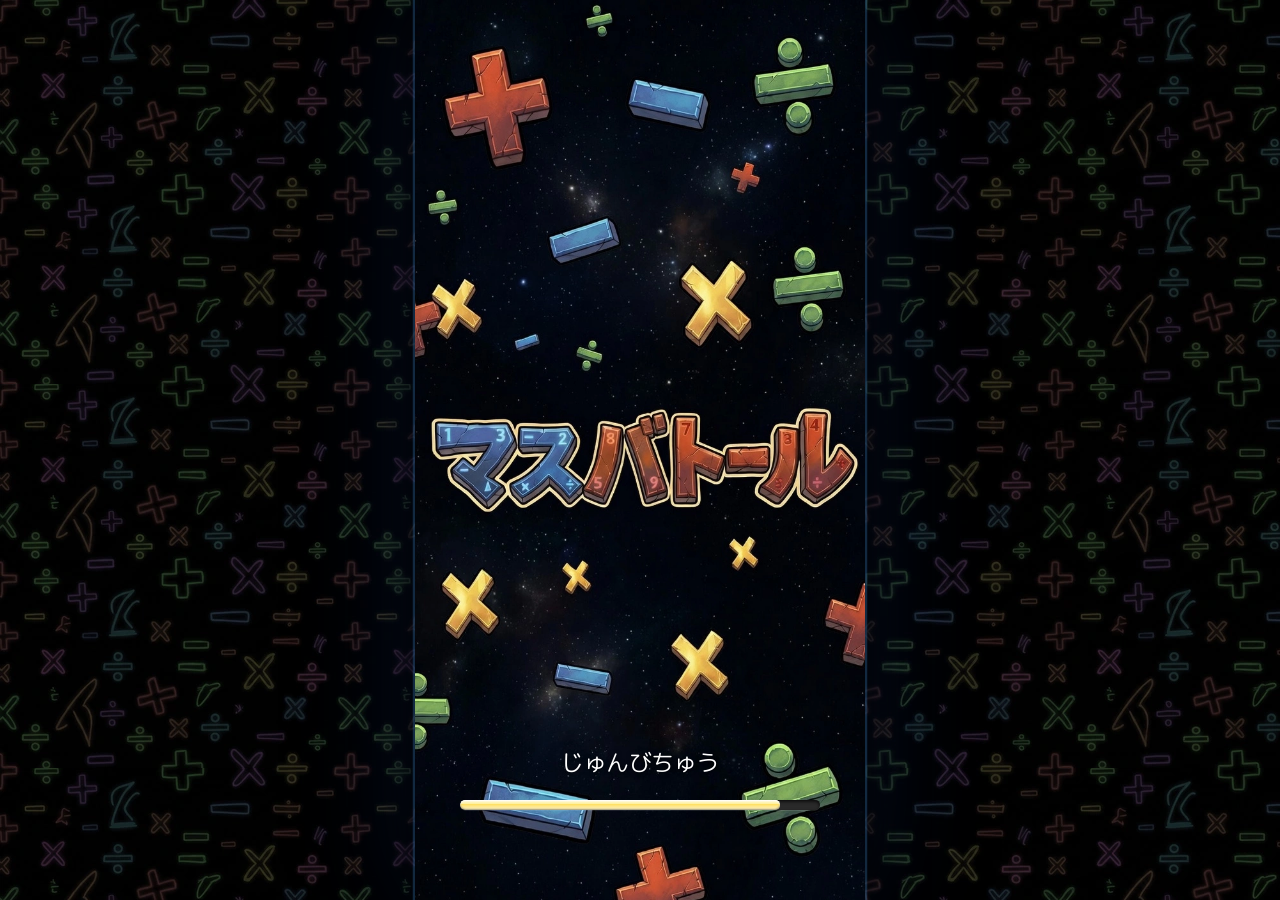
==== commit b6f43a2a: "バックアップ機能を追加" ====
--- a/MathBattler/index.html
+++ b/MathBattler/index.html
@@ -243,6 +243,14 @@
                             <input type="range" id="setting-se-volume" min="0" max="100" value="100" class="setting-volume-slider">
                             <span id="setting-se-volume-value" class="setting-volume-value">100</span>
                         </div>
+                    </div>
+                </div>
+                <div class="setting-item">
+                    <div class="setting-item-header">セーブデータ</div>
+                    <div class="setting-backup-area">
+                        <button id="setting-export-btn" class="primary-btn setting-backup-btn">データをほぞんする</button>
+                        <button id="setting-import-btn" class="orange-btn setting-backup-btn">データをよみこむ</button>
+                        <input type="file" id="setting-import-file" accept=".json" style="display:none">
                     </div>
                 </div>
             </div>
--- a/MathBattler/css/overlays/image-modal.css
+++ b/MathBattler/css/overlays/image-modal.css
@@ -67,8 +67,11 @@
     margin-top: 30px;
     display: flex;
     flex-direction: column;
-    align-items: flex-start;
+    align-items: center;
     gap: 16px;
+    width: 100%;
+    box-sizing: border-box;
+    padding: 0 40px;
 }
 
 .modal-name {
@@ -124,20 +127,19 @@
     color: #8ab4f8;
     font-family: var(--font-pixel);
     align-self: stretch;
-    padding-left: 32px;
+    text-align: left;
 }
 
 .modal-diary-wrapper {
     display: flex;
     flex-direction: column;
-    align-items: flex-start;
+    align-items: center;
     gap: 8px;
     align-self: stretch;
-    padding-left: 32px;
 }
 
 .modal-diary-input {
-    width: 120%;
+    width: 100%;
     background: rgba(0, 0, 0, 0.5);
     border: 2px solid rgba(79, 172, 254, 0.5);
     border-radius: 16px;
@@ -145,7 +147,7 @@
     font-family: var(--font-pixel);
     font-size: 44px;
     padding: 16px 24px;
-    text-align: left;
+    text-align: center;
     outline: none;
     box-sizing: border-box;
     resize: none;
--- a/MathBattler/css/screens/shop.css
+++ b/MathBattler/css/screens/shop.css
@@ -30,7 +30,7 @@
     font-size: 42px !important;
     width: 600px;
     max-width: 90%;
-    min-height: 120px;
+    min-height: 200px;
     display: flex !important;
     align-items: center;
     justify-content: center;
--- a/MathBattler/css/screens/setting.css
+++ b/MathBattler/css/screens/setting.css
@@ -139,3 +139,16 @@
     min-width: 70px;
     text-align: right;
 }
+
+#app.portrait-mode .setting-backup-area {
+    display: flex;
+    flex-direction: column;
+    gap: 16px;
+    padding: 20px 24px;
+}
+
+#app.portrait-mode .setting-backup-btn {
+    width: 100%;
+    font-size: 34px;
+    padding: 20px;
+}
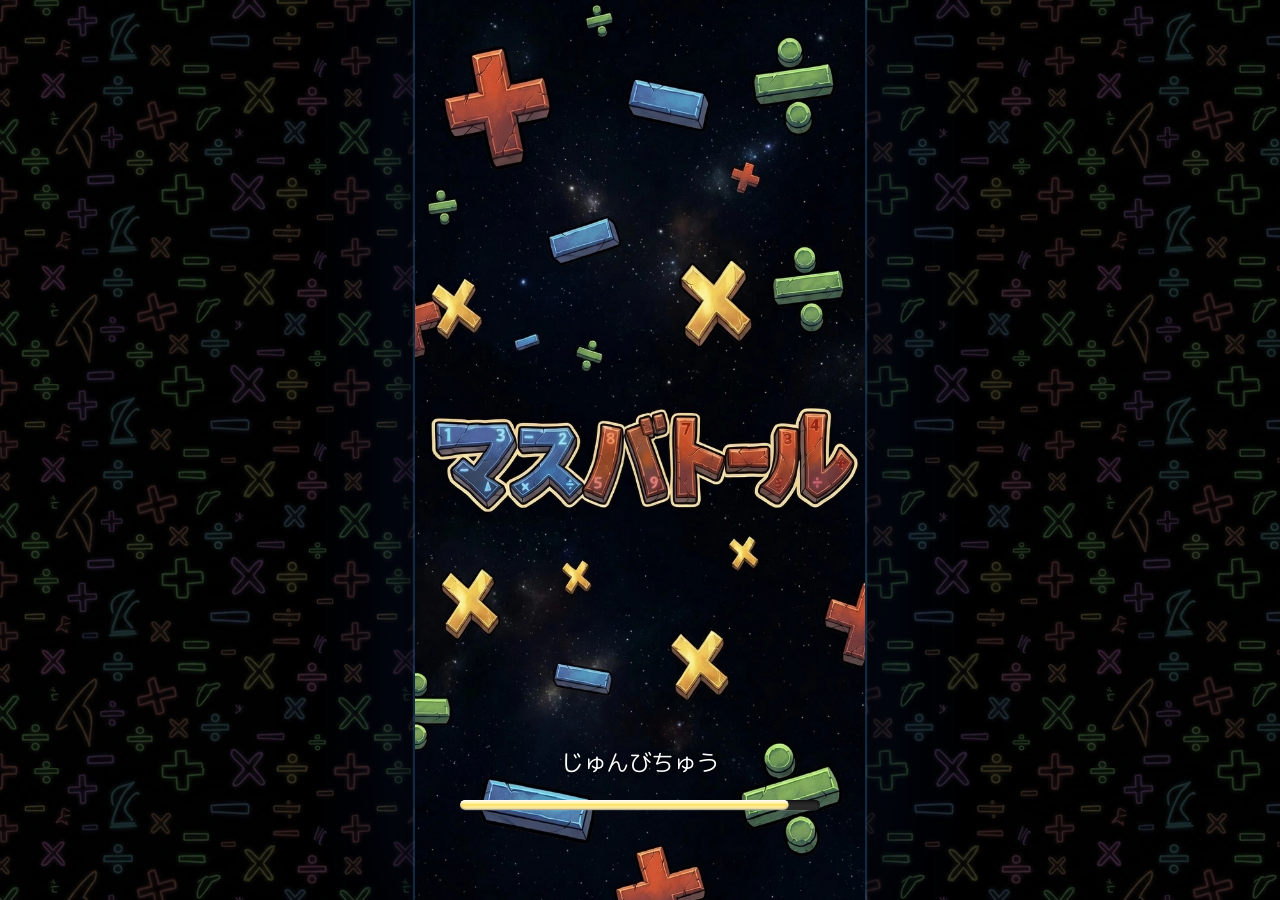
==== commit 6cfc705c: "フォルダ構成を整理" ====
--- a/MathBattler/index.html
+++ b/MathBattler/index.html
@@ -12,7 +12,7 @@
     <link rel="stylesheet" href="css/components/message.css">
     <link rel="stylesheet" href="css/components/monster-effects.css">
     <link rel="stylesheet" href="css/components/animations.css">
-    <link rel="stylesheet" href="css/overlays/_base.css">
+    <link rel="stylesheet" href="css/overlays/base.css">
     <link rel="stylesheet" href="css/overlays/interval.css">
     <link rel="stylesheet" href="css/overlays/boss-cutin.css">
     <link rel="stylesheet" href="css/overlays/confirm-dialogs.css">
@@ -37,6 +37,7 @@
     <link rel="stylesheet" href="css/screens/equip.css">
     <link rel="stylesheet" href="css/screens/setting.css">
     <link rel="stylesheet" href="css/screens/note.css">
+    <link rel="stylesheet" href="css/screens/monster-house.css">
     <link rel="preconnect" href="https://fonts.googleapis.com">
     <link rel="preconnect" href="https://fonts.gstatic.com" crossorigin>
     <link href="https://fonts.googleapis.com/css2?family=DotGothic16&family=M+PLUS+Rounded+1c:wght@400;700&display=swap"
@@ -61,7 +62,7 @@
         <div id="top-screen" class="screen">
             <div class="top-content top-title-only">
                 <div class="top-title-area">
-                    <img src="assets/image/UI/title.webp" alt="マスバトール" class="title-img">
+                    <img src="assets/image/ui/title.webp" alt="マスバトール" class="title-img">
                 </div>
             </div>
             <footer class="setup-footer">
@@ -72,29 +73,34 @@
         <!-- メインメニュー画面 -->
         <div id="main-screen" class="screen">
             <div class="top-bg-container">
-                <img src="assets/image/UI/BG_main.webp" alt="背景" class="top-bg-img">
+                <img src="assets/image/ui/BG_main.webp" alt="背景" class="top-bg-img">
             </div>
             <div class="top-content">
                 <div class="top-menu">
                     <button id="battle-prep-btn" class="primary-btn top-battle-btn">
-                        <img src="assets/image/UI/BTN_main_battle.webp" class="btn-bg-img" alt="バトル">
+                        <img src="assets/image/ui/BTN_main_battle.webp" class="btn-bg-img" alt="バトル">
                     </button>
                     <div class="top-menu-row top-sub-row">
                         <button id="top-bag-btn" class="green-btn">
-                            <img src="assets/image/UI/BTN_main_backpack.webp" class="btn-bg-img" alt="リュック">
+                            <img src="assets/image/ui/BTN_main_backpack.webp" class="btn-bg-img" alt="リュック">
                         </button>
                         <button id="top-shop-btn" class="green-btn">
-                            <img src="assets/image/UI/BTN_main_shop.webp" class="btn-bg-img" alt="ショップ">
+                            <img src="assets/image/ui/BTN_main_shop.webp" class="btn-bg-img" alt="ショップ">
                         </button>
                     </div>
                     <div class="top-menu-row">
                         <button id="top-note-btn" class="orange-btn">
-                            <img src="assets/image/UI/BTN_main_note.webp" class="btn-bg-img" alt="ノート">
+                            <img src="assets/image/ui/BTN_main_note.webp" class="btn-bg-img" alt="ノート">
+                        </button>
+                    </div>
+                    <div class="top-menu-row" id="top-monster-house-row" style="display:none;">
+                        <button id="top-monster-house-btn" class="primary-btn">
+                            <img src="assets/image/ui/BTN_main_monsterhouse.webp" class="btn-bg-img" alt="モンスターハウス">
                         </button>
                     </div>
                     <div class="top-menu-row">
                         <button id="top-setting-btn" class="green-btn">
-                            <img src="assets/image/UI/BTN_main_setting.webp" class="btn-bg-img" alt="せってい">
+                            <img src="assets/image/ui/BTN_main_setting.webp" class="btn-bg-img" alt="せってい">
                         </button>
                     </div>
 
@@ -105,14 +111,16 @@
         <!-- ダンジョン選択画面 -->
         <div id="dungeon-select-screen" class="screen">
             <div class="top-bg-container">
-                <img class="top-bg-img dungeon-bg" data-difficulty="1" src="assets/image/UI/BG_dungeon01.webp" alt="背景" style="display:none">
-                <img class="top-bg-img dungeon-bg" data-difficulty="2" src="assets/image/UI/BG_dungeon02.webp" alt="背景" style="display:none">
-                <img class="top-bg-img dungeon-bg" data-difficulty="3" src="assets/image/UI/BG_dungeon03.webp" alt="背景">
+                <img class="top-bg-img dungeon-bg" data-difficulty="1" src="assets/image/ui/BG_dungeon01.webp" alt="背景"
+                    style="display:none">
+                <img class="top-bg-img dungeon-bg" data-difficulty="2" src="assets/image/ui/BG_dungeon02.webp" alt="背景"
+                    style="display:none">
+                <img class="top-bg-img dungeon-bg" data-difficulty="3" src="assets/image/ui/BG_dungeon03.webp" alt="背景">
             </div>
             <button id="back-to-top-btn" class="quit-battle-btn" aria-label="トップにもどる">
-                <img src="assets/image/UI/ButtonBack.webp" alt="もどる">
+                <img src="assets/image/ui/ButtonBack.webp" alt="もどる">
             </button>
-            <img src="assets/image/UI/main_battle.webp" class="screen-title-img" alt="バトル">
+            <img src="assets/image/ui/main_battle.webp" class="screen-title-img" alt="バトル">
             <div class="difficulty-tabs">
                 <button class="difficulty-tab" data-difficulty="1">★</button>
                 <button class="difficulty-tab" data-difficulty="2">★★</button>
@@ -126,18 +134,18 @@
         <!-- ノート選択画面 -->
         <div id="note-hub-screen" class="screen">
             <div class="top-bg-container">
-                <img src="assets/image/UI/BG_note.webp" alt="背景" class="top-bg-img">
+                <img src="assets/image/ui/BG_note.webp" alt="背景" class="top-bg-img">
             </div>
             <button id="close-note-hub-btn" class="quit-battle-btn" aria-label="トップにもどる">
-                <img src="assets/image/UI/ButtonBack.webp" alt="もどる">
+                <img src="assets/image/ui/ButtonBack.webp" alt="もどる">
             </button>
-            <img src="assets/image/UI/main_note.webp" class="screen-title-img" alt="ノート">
+            <img src="assets/image/ui/main_note.webp" class="screen-title-img" alt="ノート">
             <div class="note-hub-list">
                 <button id="note-hub-monster-btn" class="primary-btn">
-                    <img src="assets/image/UI/BTN_main_monsternote.webp" class="btn-bg-img" alt="モンスターノート">
+                    <img src="assets/image/ui/BTN_main_monsternote.webp" class="btn-bg-img" alt="モンスターノート">
                 </button>
                 <button id="note-hub-item-btn" class="primary-btn">
-                    <img src="assets/image/UI/BTN_main_itemnote.webp" class="btn-bg-img" alt="アイテムノート">
+                    <img src="assets/image/ui/BTN_main_itemnote.webp" class="btn-bg-img" alt="アイテムノート">
                 </button>
             </div>
         </div>
@@ -145,18 +153,18 @@
         <!-- リュックハブ画面 -->
         <div id="bag-hub-screen" class="screen">
             <div class="top-bg-container">
-                <img src="assets/image/UI/BG_backpack.webp" alt="背景" class="top-bg-img">
+                <img src="assets/image/ui/BG_backpack.webp" alt="背景" class="top-bg-img">
             </div>
             <button id="close-bag-hub-btn" class="quit-battle-btn" aria-label="トップにもどる">
-                <img src="assets/image/UI/ButtonBack.webp" alt="もどる">
+                <img src="assets/image/ui/ButtonBack.webp" alt="もどる">
             </button>
-            <img src="assets/image/UI/main_backpack.webp" class="screen-title-img" alt="リュック">
+            <img src="assets/image/ui/main_backpack.webp" class="screen-title-img" alt="リュック">
             <div class="note-hub-list">
                 <button id="bag-hub-equip-btn" class="primary-btn">
-                    <img src="assets/image/UI/BTN_main_equipment.webp" class="btn-bg-img" alt="そうび">
+                    <img src="assets/image/ui/BTN_main_equipment.webp" class="btn-bg-img" alt="そうび">
                 </button>
                 <button id="bag-hub-item-btn" class="primary-btn">
-                    <img src="assets/image/UI/BTN_main_item.webp" class="btn-bg-img" alt="どうぐ">
+                    <img src="assets/image/ui/BTN_main_item.webp" class="btn-bg-img" alt="どうぐ">
                 </button>
             </div>
         </div>
@@ -164,12 +172,12 @@
         <!-- そうび画面 -->
         <div id="equip-screen" class="screen">
             <div class="top-bg-container">
-                <img src="assets/image/UI/BG_equipment.webp" alt="背景" class="top-bg-img">
+                <img src="assets/image/ui/BG_equipment.webp" alt="背景" class="top-bg-img">
             </div>
             <button id="close-equip-btn" class="quit-battle-btn" aria-label="トップにもどる">
-                <img src="assets/image/UI/ButtonBack.webp" alt="もどる">
+                <img src="assets/image/ui/ButtonBack.webp" alt="もどる">
             </button>
-            <img src="assets/image/UI/main_equipment.webp" class="screen-title-img" alt="そうび">
+            <img src="assets/image/ui/main_equipment.webp" class="screen-title-img" alt="そうび">
             <div class="equip-status-area">
                 <div class="equip-status-row">
                     <span class="equip-status-label">こうげきりょく</span>
@@ -203,17 +211,18 @@
         <!-- せってい画面 -->
         <div id="setting-screen" class="screen">
             <div class="top-bg-container">
-                <img src="assets/image/UI/BG_setting.webp" alt="背景" class="top-bg-img">
+                <img src="assets/image/ui/BG_setting.webp" alt="背景" class="top-bg-img">
             </div>
             <button id="close-setting-btn" class="quit-battle-btn" aria-label="トップにもどる">
-                <img src="assets/image/UI/ButtonBack.webp" alt="もどる">
+                <img src="assets/image/ui/ButtonBack.webp" alt="もどる">
             </button>
-            <img src="assets/image/UI/main_setting.webp" class="screen-title-img" alt="せってい">
+            <img src="assets/image/ui/main_setting.webp" class="screen-title-img" alt="せってい">
             <div class="setting-list">
                 <div class="setting-item">
                     <div class="setting-item-header">なまえ</div>
                     <div class="setting-name-area">
-                        <input type="text" id="player-name" placeholder="ゆうしゃ" maxlength="10" class="dungeon-name-input setting-name-input">
+                        <input type="text" id="player-name" placeholder="ゆうしゃ" maxlength="10"
+                            class="dungeon-name-input setting-name-input">
                     </div>
                 </div>
                 <div class="setting-item">
@@ -228,7 +237,8 @@
                         </div>
                         <div class="setting-row setting-row-indent">
                             <span class="setting-row-label">おんりょう</span>
-                            <input type="range" id="setting-bgm-volume" min="0" max="100" value="100" class="setting-volume-slider">
+                            <input type="range" id="setting-bgm-volume" min="0" max="100" value="100"
+                                class="setting-volume-slider">
                             <span id="setting-bgm-volume-value" class="setting-volume-value">100</span>
                         </div>
                         <div class="setting-row">
@@ -240,7 +250,8 @@
                         </div>
                         <div class="setting-row setting-row-indent">
                             <span class="setting-row-label">おんりょう</span>
-                            <input type="range" id="setting-se-volume" min="0" max="100" value="100" class="setting-volume-slider">
+                            <input type="range" id="setting-se-volume" min="0" max="100" value="100"
+                                class="setting-volume-slider">
                             <span id="setting-se-volume-value" class="setting-volume-value">100</span>
                         </div>
                     </div>
@@ -259,12 +270,12 @@
         <!-- どうぐ画面 -->
         <div id="bag-screen" class="screen">
             <div class="top-bg-container">
-                <img src="assets/image/UI/BG_item.webp" alt="背景" class="top-bg-img">
+                <img src="assets/image/ui/BG_item.webp" alt="背景" class="top-bg-img">
             </div>
             <button id="close-bag-btn" class="quit-battle-btn" aria-label="トップにもどる">
-                <img src="assets/image/UI/ButtonBack.webp" alt="もどる">
+                <img src="assets/image/ui/ButtonBack.webp" alt="もどる">
             </button>
-            <img src="assets/image/UI/main_item.webp" class="screen-title-img" alt="どうぐ">
+            <img src="assets/image/ui/main_item.webp" class="screen-title-img" alt="どうぐ">
             <div id="bag-grid" class="bag-grid">
                 <!-- Populated by JS -->
             </div>
@@ -273,12 +284,12 @@
         <!-- アイテムノート画面 -->
         <div id="item-note-screen" class="screen">
             <div class="top-bg-container">
-                <img src="assets/image/UI/BG_note.webp" alt="背景" class="top-bg-img">
+                <img src="assets/image/ui/BG_note.webp" alt="背景" class="top-bg-img">
             </div>
             <button id="close-item-note-btn" class="quit-battle-btn" aria-label="トップにもどる">
-                <img src="assets/image/UI/ButtonBack.webp" alt="もどる">
+                <img src="assets/image/ui/ButtonBack.webp" alt="もどる">
             </button>
-            <img src="assets/image/UI/main_itemnote.webp" class="screen-title-img" alt="アイテムノート">
+            <img src="assets/image/ui/main_itemnote.webp" class="screen-title-img" alt="アイテムノート">
             <!-- 進捗表示エリア -->
             <div id="item-note-progress-area" class="note-progress-area">
                 <div class="note-progress-summary">
@@ -297,14 +308,14 @@
         <!-- ショップ画面 -->
         <div id="shop-screen" class="screen">
             <div class="top-bg-container">
-                <img src="assets/image/UI/BG_shop.webp" id="shop-bg-img" alt="背景" class="top-bg-img">
+                <img src="assets/image/ui/BG_shop.webp" id="shop-bg-img" alt="背景" class="top-bg-img">
             </div>
             <div class="shop-header">
                 <button id="shop-back-btn" class="quit-battle-btn" aria-label="もどる">
-                    <img src="assets/image/UI/ButtonBack.webp" alt="もどる">
+                    <img src="assets/image/ui/ButtonBack.webp" alt="もどる">
                 </button>
             </div>
-            <img src="assets/image/UI/main_shop.webp" class="screen-title-img" alt="ショップ">
+            <img src="assets/image/ui/main_shop.webp" class="screen-title-img" alt="ショップ">
             <div id="shop-clerk-quote" class="special-quote shop-clerk-quote">いらっしゃい！</div>
             <div id="shop-items-area" class="shop-items-area" style="display:none;">
                 <div id="shop-items" class="shop-items">
@@ -328,8 +339,46 @@
                     <button id="shop-tab-sell" class="shop-tab">うる</button>
                 </div>
                 <div class="shop-malle-area">
-                    <img src="assets/image/other/malle.webp" class="malle-icon" alt="マール">
+                    <img src="assets/image/ui/malle.webp" class="malle-icon" alt="マール">
                     <span id="shop-malle-text" class="shop-malle-text">0マール</span>
+                </div>
+            </div>
+        </div>
+
+<!-- モンスターハウス画面 -->
+<div id="monster-house-screen" class="screen">
+    <div class="top-bg-container">
+        <img src="assets/image/ui/BG_monsterhouse.webp" alt="背景" class="top-bg-img">
+            </div>
+            <div class="shop-header">
+                <button id="mh-back-btn" class="close-screen-btn">
+                    <img src="assets/image/ui/ButtonBack.webp" alt="もどる">
+                </button>
+                <img src="assets/image/ui/main_monsterhouse.webp" class="screen-title-img" alt="モンスターハウス">
+            </div>
+            <!-- セリフバブル -->
+            <div id="mh-clerk-quote" class="shop-clerk-quote mh-clerk-quote" style="display:block;"></div>
+            <!-- タブ -->
+            <div class="mh-tab-bar">
+                <button id="mh-tab-monster" class="mh-tab-btn active">モンスター</button>
+                <button id="mh-tab-medal" class="mh-tab-btn">メダル</button>
+                <button id="mh-tab-farewell" class="mh-tab-btn">おわかれ</button>
+            </div>
+            <!-- コンテンツパネル -->
+            <div class="mh-content-area">
+                <!-- モンスタータブ -->
+                <div id="mh-panel-monster" class="mh-panel">
+                    <div id="mh-monster-grid" class="mh-scroll-area"></div>
+                    <div id="mh-monster-detail" class="mh-detail-panel" style="display:none;"></div>
+                    <div id="mh-medal-sub" class="mh-scroll-area" style="display:none;"></div>
+                </div>
+                <!-- メダルタブ -->
+                <div id="mh-panel-medal" class="mh-panel" style="display:none;">
+                    <div id="mh-medal-list" class="mh-scroll-area"></div>
+                </div>
+                <!-- おわかれタブ -->
+                <div id="mh-panel-farewell" class="mh-panel" style="display:none;">
+                    <div id="mh-farewell-grid" class="mh-scroll-area"></div>
                 </div>
             </div>
         </div>
@@ -341,7 +390,7 @@
                 <img id="item-use-img" class="item-use-img" src="" alt="" style="display:none;" aria-hidden="true">
 
                 <button id="quit-battle-btn" class="quit-battle-btn" aria-label="トップにもどる">
-                    <img src="assets/image/UI/ButtonBack.webp" alt="もどる">
+                    <img src="assets/image/ui/ButtonBack.webp" alt="もどる">
                 </button>
 
                 <!-- Stage Progress (画面最上部) -->
@@ -376,14 +425,17 @@
                     <div class="status-equip">
                         <div id="sword-aura-wrapper" class="sword-aura-wrapper">
                             <img id="aura-img" class="aura-img" src="" alt="" style="display:none;">
-                            <img id="sword-label" class="sword-label"
-                                src="assets/image/equipment/sword/sword01.webp" alt="はがねのけん" style="visibility:hidden;">
+                            <img id="sword-label" class="sword-label" src="assets/image/equipment/sword/sword01.webp"
+                                alt="はがねのけん" style="visibility:hidden;">
                         </div>
                         <img id="shield-label" class="sword-label" src="assets/image/equipment/shield/shield01.webp"
                             alt="はがねのたて" style="display:none;">
                         <div id="item-slot-container" class="item-slot-container">
                             <img id="backpack-slot-img" class="item-slot-img backpack-slot-img"
-                                src="assets/image/other/kaban.webp" alt="リュック">
+                                src="assets/image/ui/kaban.webp" alt="リュック">
+                        </div>
+                        <div id="companion-slot-container" class="companion-slot-container" style="display:none;">
+                            <img class="companion-slot-img" src="" alt="同伴モンスター">
                         </div>
                     </div>
                     <div class="status-hp-area">
@@ -422,7 +474,7 @@
 
                 <div class="panel-section panel-section--numpad">
                     <div class="numpad-image-wrapper">
-                        <img src="assets/image/UI/Battle/numeric keypad.webp" alt="テンキー" class="numpad-bg-img">
+                        <img src="assets/image/ui/battle/numeric keypad.webp" alt="テンキー" class="numpad-bg-img">
                         <div id="numpad-special-overlay" class="numpad-special-overlay" style="display:none;"></div>
                         <div class="numpad">
                             <button class="num-btn" data-key="7"></button>
@@ -495,7 +547,7 @@
             <div class="battle-bag-content">
                 <div class="battle-bag-header">
                     <button id="battle-bag-close-btn" class="quit-battle-btn" aria-label="もどる">
-                        <img src="assets/image/UI/ButtonBack.webp" alt="もどる">
+                        <img src="assets/image/ui/ButtonBack.webp" alt="もどる">
                     </button>
                     <h2 class="battle-bag-title">リュック</h2>
                 </div>
@@ -517,13 +569,13 @@
         <!-- Equipment Drop Popup (武具ドロップ選択) -->
         <div id="equip-drop-overlay" class="overlay equip-drop-overlay">
             <div class="overlay-content equip-drop-content">
-                <p class="equip-drop-label">ぶきを てにいれた！</p>
+                <p class="equip-drop-label">そうびを てにいれた！</p>
                 <img id="equip-drop-img" class="equip-drop-img" src="" alt="">
                 <p id="equip-drop-name" class="equip-drop-name"></p>
                 <p id="equip-drop-desc" class="equip-drop-desc"></p>
                 <div class="equip-drop-buttons">
                     <button id="equip-drop-equip-btn" class="primary-btn">そうびする</button>
-                    <button id="equip-drop-carry-btn" class="orange-btn">もちかえる</button>
+                    <button id="equip-drop-carry-btn" class="orange-btn">リュックにいれる</button>
                     <button id="equip-drop-discard-btn" class="secondary-btn">すてる</button>
                 </div>
             </div>
@@ -587,6 +639,7 @@
 
         <!-- モンスター出現画面 -->
         <div id="interval-overlay" class="overlay">
+            <div id="interval-blackout"></div>
             <div class="overlay-content">
                 <div id="special-quote" class="special-quote"></div>
                 <img id="interval-monster-img" class="interval-img" src="" alt="Monster">
@@ -632,19 +685,21 @@
                     <!-- Javascript will populate this -->
                 </ul>
             </div>
-            <button id="share-btn">がめんをほぞん</button>
-            <button id="restart-btn">もどる</button>
+            <div class="result-actions">
+                <button id="share-btn">がめんをほぞん</button>
+                <button id="restart-btn">もどる</button>
+            </div>
         </div>
 
         <!-- モンスターノート画面 -->
         <div id="note-screen" class="screen">
             <div class="top-bg-container">
-                <img src="assets/image/UI/BG_note.webp" alt="背景" class="top-bg-img">
+                <img src="assets/image/ui/BG_note.webp" alt="背景" class="top-bg-img">
             </div>
             <button id="close-note-btn" class="quit-battle-btn" aria-label="トップにもどる">
-                <img src="assets/image/UI/ButtonBack.webp" alt="もどる">
+                <img src="assets/image/ui/ButtonBack.webp" alt="もどる">
             </button>
-            <img src="assets/image/UI/main_monsternote.webp" class="screen-title-img" alt="モンスターノート">
+            <img src="assets/image/ui/main_monsternote.webp" class="screen-title-img" alt="モンスターノート">
             <!-- 進捗表示エリア -->
             <div id="note-progress-area" class="note-progress-area">
                 <div class="note-progress-summary">
@@ -663,7 +718,7 @@
             <div id="note-card-view" class="note-card-view" style="display:none;">
                 <div class="note-card-view-header">
                     <button id="note-back-btn" class="note-back-btn">
-                        <img src="assets/image/UI/ButtonBack.webp" alt="もどる">
+                        <img src="assets/image/ui/ButtonBack.webp" alt="もどる">
                     </button>
                     <span id="note-current-category" class="note-current-category"></span>
                 </div>
@@ -774,12 +829,45 @@
             <audio id="se-shop-tub" preload="auto"></audio>
             <audio id="se-equip-tub" preload="auto"></audio>
             <audio id="se-note-grid" preload="auto"></audio>
+            <!-- SE: monster house -->
+            <audio id="bgm-monster-house" loop></audio>
+            <audio id="se-capture" preload="auto"></audio>
+            <audio id="se-companion-cutin" preload="auto"></audio>
+            <audio id="se-friendship-berry" preload="auto"></audio>
             <div id="whiteout-overlay"></div>
-        <div id="fadeout-overlay"></div>
-        </div>
-        <script src="assets/monster_list.js"></script>
-        <script src="assets/equipment_list.js"></script>
-        <script src="assets/item_list.js"></script>
+            <div id="fadeout-overlay"></div>
+            <!-- 捕獲フェード -->
+            <div id="capture-fade"></div>
+            <!-- 解放通知バブル -->
+            <div id="mh-unlock-bubble" class="mh-unlock-bubble">モンスターハウスが<br>ひらいたよ！</div>
+            <!-- コンパニオンエントリーカットイン -->
+            <div id="companion-entry-overlay" class="companion-cutin-overlay">
+                <img class="companion-cutin-img" src="" alt="">
+                <div class="companion-cutin-msg"></div>
+            </div>
+            <!-- コンパニオンメダル発動カットイン -->
+            <div id="companion-cutin-overlay" class="companion-cutin-overlay">
+                <img class="companion-cutin-img" src="" alt="">
+                <div class="companion-cutin-msg"></div>
+            </div>
+            <!-- モンスターハウス お別れ確認ダイアログ -->
+            <div class="overlay" id="mh-farewell-confirm-overlay">
+                <div class="overlay-content quit-confirm-content">
+                    <p class="quit-confirm-msg" id="mh-farewell-confirm-msg">〇〇と おわかれする？</p>
+                    <div class="quit-confirm-buttons">
+                        <button id="mh-farewell-yes-btn" class="primary-btn">はい</button>
+                        <button id="mh-farewell-no-btn" class="orange-btn">いいえ</button>
+                    </div>
+                </div>
+            </div>
+            <!-- モンスターハウス メダル詳細オーバーレイ -->
+            <div class="overlay" id="mh-medal-detail-overlay">
+            </div>
+        </div>
+        <script src="js/data/monster_list.js"></script>
+        <script src="js/data/equipment_list.js"></script>
+        <script src="js/data/item_list.js"></script>
+        <script src="js/data/medal_list.js"></script>
         <script src="js/core/constants.js"></script>
         <script src="js/core/sound.js"></script>
         <script src="js/core/math_problem.js"></script>
@@ -790,7 +878,7 @@
         <script src="js/ui/message-system.js"></script>
         <script src="js/ui/animation-renderer.js"></script>
         <script src="js/ui/ui.js"></script>
-        <script src="js/ui/shop.js"></script>
+        <script src="js/managers/shop.js"></script>
         <script src="js/managers/settings-manager.js"></script>
         <script src="js/managers/screen-manager.js"></script>
         <script src="js/managers/note-manager.js"></script>
@@ -799,6 +887,7 @@
         <script src="js/managers/monster-spawner.js"></script>
         <script src="js/managers/results-manager.js"></script>
         <script src="js/managers/battle-item-handler.js"></script>
+        <script src="js/managers/monster-house-manager.js"></script>
         <script src="js/ui/input-handler.js"></script>
         <script src="js/ui/event-binder.js"></script>
         <script src="js/ui/particle-effect.js"></script>
--- a/MathBattler/css/base.css
+++ b/MathBattler/css/base.css
@@ -22,7 +22,7 @@
 
 body {
     background-color: var(--bg-color);
-    background-image: url('../assets/image/UI/BG.webp');
+    background-image: url('../assets/image/ui/BG.webp');
     background-repeat: repeat;
     color: var(--text-color);
     font-family: var(--font-main);
--- a/MathBattler/css/components/monster-effects.css
+++ b/MathBattler/css/components/monster-effects.css
@@ -52,6 +52,15 @@
     margin-left: -150px;
 }
 
+/* アニメーション中のみコンポジットレイヤーを確保 */
+.attack-effect-img.anim-hit,
+.attack-effect-img.anim-critical-hit,
+.attack-effect-img.anim-slash,
+.attack-effect-img.anim-crescent,
+.attack-effect-img.anim-sp-attack {
+    will-change: transform, opacity;
+}
+
 /* 素手攻撃・爆発系（中央でドン） */
 .attack-effect-img.anim-hit {
     animation: effectHit 0.55s ease-out forwards;
@@ -77,10 +86,11 @@
     animation: effectSpAttack 0.85s ease-out forwards;
 }
 
-/* モンスター画像共通設定（グロウ処理・トランジション復元） */
+/* モンスター画像共通設定 */
 #monster-img {
-    filter: drop-shadow(0 0 2px rgba(255, 255, 255, 1))drop-shadow(0 0 4px rgba(255, 255, 255, 0.8))drop-shadow(0 0 6px rgba(255, 255, 255, 0.6));
-    transition: opacity 0.2s, filter 0.2s;
+    filter: drop-shadow(0 0 2px rgba(255, 255, 255, 0.9))
+            drop-shadow(0 0 6px rgba(255, 255, 255, 0.5));
+    transition: opacity 0.2s;
 }
 
 .fade-slow {
@@ -88,11 +98,12 @@
 }
 
 /* ============================================================
-   モンスターいかり状態
+   モンスターいかり状態（静的な赤オーバーレイ）
    ============================================================ */
-/* モンスター画像のみに赤グロウアニメを適用（コンテナ枠は光らせない） */
 .monster-container.angry #monster-img {
-    animation: angry-img-pulse 1.5s ease-in-out infinite;
+    filter: drop-shadow(0 0 2px rgba(255, 255, 255, 0.9))
+            drop-shadow(0 0 6px rgba(255, 255, 255, 0.5))
+            sepia(1) saturate(5) hue-rotate(-50deg) brightness(0.8);
 }
 
 /* ============================================================
--- a/MathBattler/css/overlays/base.css
+++ b/MathBattler/css/overlays/base.css
@@ -0,0 +1,55 @@
+/* ============================================================
+   各種オーバーレイ・モーダル (共通ベース)
+   ============================================================ */
+.overlay {
+    position: absolute;
+    top: 0;
+    left: 0;
+    width: 100%;
+    height: 100%;
+    background: rgba(0, 0, 0, 0.85);
+    display: none;
+    flex-direction: column;
+    justify-content: center;
+    align-items: center;
+    z-index: 100;
+}
+
+.overlay.active {
+    display: flex;
+}
+
+#interval-blackout {
+    position: absolute;
+    inset: 0;
+    background: #000;
+    z-index: 1;
+    pointer-events: none;
+    opacity: 1;
+    transition: opacity 0.2s ease;
+}
+
+#interval-blackout.fade-out {
+    opacity: 0;
+}
+
+#interval-overlay .overlay-content {
+    position: relative;
+    z-index: 2;
+    animation: intervalContentFadeIn 0.3s ease both;
+}
+
+@keyframes intervalContentFadeIn {
+    from { opacity: 0; }
+    to   { opacity: 1; }
+}
+
+.overlay-content {
+    text-align: center;
+}
+
+#interval-overlay .overlay-content {
+    display: flex;
+    flex-direction: column;
+    align-items: center;
+}
--- a/MathBattler/css/overlays/image-modal.css
+++ b/MathBattler/css/overlays/image-modal.css
@@ -37,7 +37,9 @@
 }
 
 .item-zoom-glow {
-    filter: drop-shadow(0 0 4px rgba(255, 215, 0, 1)) drop-shadow(0 0 10px rgba(255, 215, 0, 0.8)) drop-shadow(0 0 20px rgba(255, 215, 0, 0.5)) !important;
+    filter: drop-shadow(0 0 2px rgba(255, 215, 0, 1))
+            drop-shadow(0 0 4px rgba(255, 215, 0, 0.8))
+            drop-shadow(0 0 6px rgba(255, 215, 0, 0.6)) !important;
 }
 
 @keyframes zoom {
@@ -91,6 +93,10 @@
 .modal-equip-stats .equip-stat {
     font-size: 38px;
     padding: 4px 16px;
+}
+
+.modal-equip-stats .equip-stat.item-desc {
+    color: #ffe97a;
 }
 
 .modal-diff-badges {
--- a/MathBattler/css/screens/loading.css
+++ b/MathBattler/css/screens/loading.css
@@ -11,7 +11,7 @@
 .loading-bg {
     position: absolute;
     inset: 0;
-    background-image: url('../../assets/image/UI/loading.webp');
+    background-image: url('../../assets/image/ui/loading.webp');
     background-size: cover;
     background-position: center;
     z-index: 0;
--- a/MathBattler/css/screens/monster-house.css
+++ b/MathBattler/css/screens/monster-house.css
@@ -0,0 +1,511 @@
+/* ============================================================
+   モンスターハウス画面
+   ============================================================ */
+
+/* ---- ハウス画面全体 ---- */
+#app.portrait-mode #monster-house-screen {
+    position: relative;
+    padding: 0;
+    overflow: hidden;
+    flex-direction: column;
+}
+
+/* ---- セリフバブル ---- */
+#app.portrait-mode .mh-clerk-quote {
+    position: absolute;
+    top: calc(50% - 350px);
+    left: 50%;
+    transform: translateX(-50%);
+    font-size: 38px !important;
+    width: 600px;
+    max-width: 90%;
+    min-height: 180px;
+    display: flex !important;
+    align-items: center;
+    justify-content: center;
+    text-align: center;
+    white-space: pre-wrap;
+    box-sizing: border-box;
+    z-index: 1;
+    pointer-events: none;
+    background: rgba(0, 60, 120, 0.85);
+    border-radius: 16px;
+    padding: 20px;
+    color: #fff;
+    font-family: var(--font-pixel);
+    line-height: 1.5;
+}
+
+/* ---- タブバー ---- */
+#app.portrait-mode .mh-tab-bar {
+    display: flex;
+    gap: 8px;
+    padding: 12px 20px 0;
+    position: relative;
+    z-index: 3;
+    flex-shrink: 0;
+    margin-top: 350px;
+}
+
+#app.portrait-mode .mh-tab-btn {
+    flex: 1;
+    font-family: var(--font-pixel);
+    font-size: 30px;
+    padding: 14px 10px;
+    border-radius: 12px 12px 0 0;
+    border: 2px solid rgba(255, 255, 255, 0.3);
+    background: rgba(0, 0, 50, 0.6);
+    color: rgba(255, 255, 255, 0.6);
+    cursor: pointer;
+    transition: background 0.2s, color 0.2s;
+}
+
+#app.portrait-mode .mh-tab-btn.active {
+    background: rgba(0, 80, 160, 0.9);
+    color: #fff;
+    border-bottom-color: transparent;
+}
+
+/* ---- コンテンツエリア ---- */
+#app.portrait-mode .mh-content-area {
+    flex: 1;
+    overflow: hidden;
+    position: relative;
+    z-index: 2;
+    background: rgba(0, 0, 0, 0.75);
+    margin: 0 20px 20px;
+    border-radius: 0 0 16px 16px;
+    display: flex;
+    flex-direction: column;
+}
+
+#app.portrait-mode .mh-panel {
+    flex: 1;
+    display: flex;
+    flex-direction: column;
+    overflow: hidden;
+}
+
+#app.portrait-mode .mh-scroll-area {
+    flex: 1;
+    overflow-y: auto;
+    padding: 16px;
+}
+
+/* ---- ソートバー ---- */
+#app.portrait-mode .mh-sort-bar {
+    display: flex;
+    gap: 12px;
+    padding-bottom: 12px;
+    flex-shrink: 0;
+}
+
+#app.portrait-mode .mh-sort-btn {
+    font-family: var(--font-pixel);
+    font-size: 26px;
+    padding: 10px 20px;
+    border-radius: 8px;
+    border: 2px solid rgba(255, 255, 255, 0.3);
+    background: rgba(30, 30, 80, 0.7);
+    color: #ccc;
+    cursor: pointer;
+}
+
+#app.portrait-mode .mh-sort-btn.active {
+    background: rgba(0, 100, 200, 0.8);
+    color: #fff;
+    border-color: rgba(100, 180, 255, 0.6);
+}
+
+/* ---- モンスターカードグリッド ---- */
+#app.portrait-mode .mh-monster-card-grid {
+    display: grid;
+    grid-template-columns: repeat(3, 1fr);
+    gap: 14px;
+}
+
+#app.portrait-mode .mh-monster-card {
+    background: rgba(20, 30, 80, 0.85);
+    border: 2px solid rgba(100, 150, 255, 0.3);
+    border-radius: 12px;
+    padding: 14px 10px;
+    display: flex;
+    flex-direction: column;
+    align-items: center;
+    gap: 8px;
+    cursor: pointer;
+    transition: border-color 0.2s, transform 0.1s;
+    position: relative;
+}
+
+#app.portrait-mode .mh-monster-card:hover {
+    border-color: rgba(100, 180, 255, 0.7);
+}
+
+#app.portrait-mode .mh-monster-card:active {
+    transform: scale(0.96);
+}
+
+#app.portrait-mode .mh-monster-card.active-partner {
+    border-color: #ff9500;
+    background: rgba(60, 30, 0, 0.85);
+}
+
+#app.portrait-mode .mh-monster-card-img {
+    width: 100%;
+    height: 130px;
+    object-fit: contain;
+}
+
+#app.portrait-mode .mh-monster-card-name {
+    font-family: var(--font-pixel);
+    font-size: 22px;
+    color: #ddd;
+    text-align: center;
+    word-break: break-all;
+}
+
+#app.portrait-mode .mh-medal-badge {
+    font-family: var(--font-pixel);
+    font-size: 18px;
+    background: rgba(255, 215, 0, 0.25);
+    color: #ffd700;
+    border: 1px solid rgba(255, 215, 0, 0.5);
+    border-radius: 6px;
+    padding: 2px 8px;
+}
+
+#app.portrait-mode .mh-partner-badge {
+    font-family: var(--font-pixel);
+    font-size: 18px;
+    background: rgba(255, 149, 0, 0.3);
+    color: #ff9500;
+    border: 1px solid rgba(255, 149, 0, 0.5);
+    border-radius: 6px;
+    padding: 2px 8px;
+}
+
+/* ---- 詳細パネル ---- */
+#app.portrait-mode .mh-detail-panel {
+    display: flex;
+    flex-direction: column;
+    align-items: center;
+    padding: 24px 20px;
+    gap: 16px;
+    overflow-y: auto;
+}
+
+#app.portrait-mode .mh-monster-detail-img {
+    width: 240px;
+    height: 240px;
+    object-fit: contain;
+}
+
+#app.portrait-mode .mh-monster-detail-name {
+    font-family: var(--font-pixel);
+    font-size: 40px;
+    color: #fff;
+    text-align: center;
+}
+
+#app.portrait-mode .mh-detail-medal-label {
+    font-family: var(--font-pixel);
+    font-size: 28px;
+    color: #ffd700;
+    display: flex;
+    align-items: center;
+    gap: 12px;
+}
+
+#app.portrait-mode .mh-detail-medal-label.mh-no-medal {
+    color: #888;
+}
+
+#app.portrait-mode .mh-detail-medal-icon {
+    width: 48px;
+    height: 48px;
+    object-fit: contain;
+}
+
+#app.portrait-mode .mh-detail-buttons {
+    display: flex;
+    flex-direction: column;
+    gap: 16px;
+    width: 100%;
+    max-width: 500px;
+}
+
+#app.portrait-mode .mh-detail-btn {
+    font-size: 32px;
+    padding: 16px 20px;
+}
+
+/* ---- メダルカードグリッド ---- */
+#app.portrait-mode .mh-medal-card-grid {
+    display: grid;
+    grid-template-columns: repeat(3, 1fr);
+    gap: 14px;
+}
+
+#app.portrait-mode .mh-medal-card {
+    background: rgba(20, 30, 80, 0.85);
+    border: 2px solid rgba(100, 150, 255, 0.3);
+    border-radius: 12px;
+    padding: 14px 10px;
+    display: flex;
+    flex-direction: column;
+    align-items: center;
+    gap: 8px;
+    cursor: pointer;
+    transition: border-color 0.2s;
+    position: relative;
+}
+
+#app.portrait-mode .mh-medal-card.equipped {
+    border-color: #ffd700;
+    background: rgba(50, 40, 0, 0.85);
+}
+
+#app.portrait-mode .mh-medal-card-img {
+    width: 80px;
+    height: 80px;
+    object-fit: contain;
+}
+
+#app.portrait-mode .mh-medal-card-img.rarity-bronze  { filter: drop-shadow(0 0 6px rgba(205, 127, 50, 0.8)); }
+#app.portrait-mode .mh-medal-card-img.rarity-silver  { filter: drop-shadow(0 0 6px rgba(192, 192, 192, 0.8)); }
+#app.portrait-mode .mh-medal-card-img.rarity-gold    { filter: drop-shadow(0 0 8px rgba(255, 215, 0, 0.9)); }
+#app.portrait-mode .mh-medal-card-img.rarity-diamond { filter: drop-shadow(0 0 10px rgba(185, 242, 255, 1.0)); }
+
+#app.portrait-mode .mh-medal-card-name {
+    font-family: var(--font-pixel);
+    font-size: 20px;
+    color: #ddd;
+    text-align: center;
+    word-break: break-all;
+}
+
+#app.portrait-mode .mh-medal-card-count {
+    font-family: var(--font-pixel);
+    font-size: 26px;
+    color: #aaa;
+}
+
+#app.portrait-mode .mh-medal-equipped-badge {
+    font-family: var(--font-pixel);
+    font-size: 18px;
+    background: rgba(255, 215, 0, 0.25);
+    color: #ffd700;
+    border-radius: 6px;
+    padding: 2px 8px;
+}
+
+/* ---- メダル詳細オーバーレイ ---- */
+#app.portrait-mode #mh-medal-detail-overlay {
+    display: none;
+    position: fixed;
+    inset: 0;
+    background: rgba(0, 0, 0, 0.85);
+    z-index: 100;
+    align-items: center;
+    justify-content: center;
+}
+
+#app.portrait-mode #mh-medal-detail-overlay.active {
+    display: flex;
+}
+
+#app.portrait-mode .mh-medal-detail-content {
+    background: linear-gradient(135deg, #1a2444, #0d1222);
+    border: 3px solid rgba(79, 172, 254, 0.5);
+    border-radius: 20px;
+    padding: 40px 30px;
+    display: flex;
+    flex-direction: column;
+    align-items: center;
+    gap: 16px;
+    width: 600px;
+    max-width: 90%;
+}
+
+#app.portrait-mode .mh-medal-detail-img {
+    width: 120px;
+    height: 120px;
+    object-fit: contain;
+}
+
+#app.portrait-mode .mh-medal-detail-name {
+    font-family: var(--font-pixel);
+    font-size: 38px;
+    text-align: center;
+}
+
+#app.portrait-mode .mh-medal-detail-rarity,
+#app.portrait-mode .mh-medal-detail-effect,
+#app.portrait-mode .mh-medal-detail-count,
+#app.portrait-mode .mh-medal-detail-sell {
+    font-family: var(--font-pixel);
+    font-size: 28px;
+    color: #ccc;
+    text-align: center;
+}
+
+#app.portrait-mode .mh-medal-detail-effect {
+    color: #7df;
+}
+
+#app.portrait-mode .mh-medal-detail-close-btn {
+    font-size: 32px;
+    padding: 14px 40px;
+    margin-top: 8px;
+}
+
+/* ---- おわかれタブ ---- */
+#app.portrait-mode .mh-farewell-card {
+    border-color: rgba(255, 80, 80, 0.4);
+}
+
+#app.portrait-mode .mh-farewell-card:hover {
+    border-color: rgba(255, 80, 80, 0.8);
+}
+
+/* ---- 空メッセージ ---- */
+#app.portrait-mode .mh-empty-msg {
+    font-family: var(--font-pixel);
+    font-size: 30px;
+    color: #888;
+    text-align: center;
+    padding: 40px 20px;
+    line-height: 1.6;
+    white-space: pre-wrap;
+}
+
+/* ---- もどるボタン ---- */
+#app.portrait-mode .mh-back-btn {
+    display: block;
+    width: calc(100% - 32px);
+    margin: 12px 16px;
+    font-size: 30px;
+    padding: 14px 20px;
+    flex-shrink: 0;
+}
+
+/* ---- メダルサブパネルヘッダー ---- */
+#app.portrait-mode .mh-medal-sub-header {
+    font-family: var(--font-pixel);
+    font-size: 34px;
+    color: #fff;
+    text-align: center;
+    padding-bottom: 12px;
+    border-bottom: 2px solid rgba(255,255,255,0.15);
+    margin-bottom: 12px;
+}
+
+/* ---- 捕獲フェード ---- */
+#capture-fade {
+    display: none;
+    position: fixed;
+    inset: 0;
+    background: #000;
+    z-index: 200;
+    opacity: 0;
+    transition: opacity 0.3s ease;
+    pointer-events: none;
+}
+
+#capture-fade.active {
+    display: block;
+    opacity: 1;
+}
+
+/* ---- 解放通知バブル ---- */
+.mh-unlock-bubble {
+    display: none;
+    position: fixed;
+    bottom: 120px;
+    left: 50%;
+    transform: translateX(-50%);
+    background: rgba(0, 60, 120, 0.95);
+    border: 3px solid rgba(79, 172, 254, 0.8);
+    border-radius: 20px;
+    padding: 24px 40px;
+    font-family: var(--font-pixel);
+    font-size: 38px;
+    color: #fff;
+    text-align: center;
+    z-index: 300;
+    line-height: 1.5;
+    pointer-events: none;
+    animation: mh-bubble-in 0.3s ease;
+}
+
+.mh-unlock-bubble.active {
+    display: block;
+}
+
+@keyframes mh-bubble-in {
+    from { opacity: 0; transform: translateX(-50%) translateY(20px); }
+    to   { opacity: 1; transform: translateX(-50%) translateY(0); }
+}
+
+/* ---- コンパニオンカットインオーバーレイ ---- */
+.companion-cutin-overlay {
+    position: fixed;
+    right: -110%;
+    bottom: 30%;
+    width: 400px;
+    background: rgba(0, 20, 60, 0.92);
+    border: 3px solid rgba(79, 172, 254, 0.6);
+    border-radius: 20px;
+    padding: 20px 24px;
+    z-index: 90;
+    display: flex;
+    flex-direction: row;
+    align-items: center;
+    gap: 16px;
+    will-change: transform;
+    transition: none;
+    pointer-events: none;
+}
+
+.companion-cutin-overlay.active {
+    animation: companion-slide-in-out 1.6s ease forwards;
+}
+
+@keyframes companion-slide-in-out {
+    0%   { right: -110%; }
+    20%  { right: 10px; }
+    75%  { right: 10px; }
+    100% { right: -110%; }
+}
+
+.companion-cutin-overlay .companion-cutin-img {
+    width: 90px;
+    height: 90px;
+    object-fit: contain;
+    flex-shrink: 0;
+}
+
+.companion-cutin-overlay .companion-cutin-msg {
+    font-family: var(--font-pixel);
+    font-size: 26px;
+    color: #fff;
+    line-height: 1.5;
+}
+
+/* ---- バトル画面コンパニオンスロット ---- */
+#companion-slot-container {
+    display: flex;
+    align-items: center;
+    justify-content: center;
+    margin-left: 8px;
+}
+
+.companion-slot-img {
+    width: 60px;
+    height: 60px;
+    object-fit: contain;
+    border-radius: 50%;
+    border: 2px solid rgba(255, 149, 0, 0.8);
+    background: rgba(60, 30, 0, 0.5);
+}
